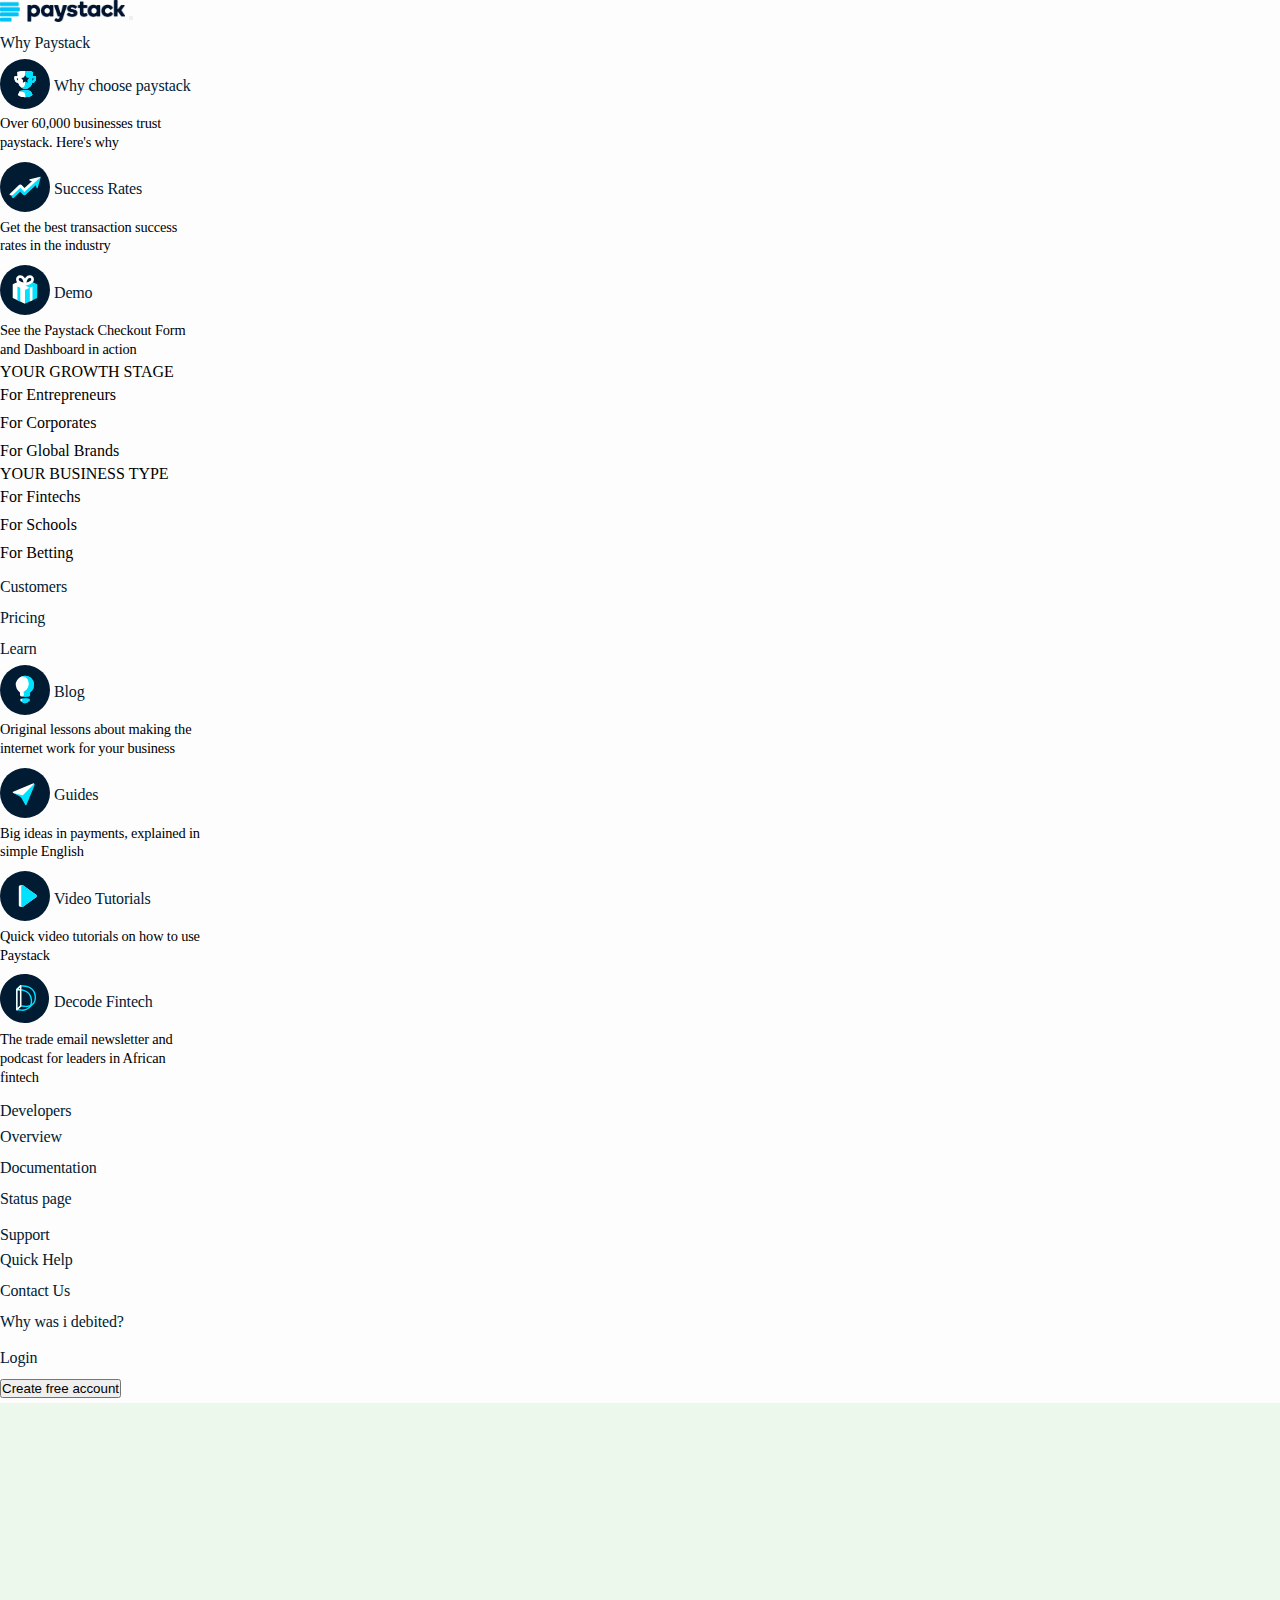
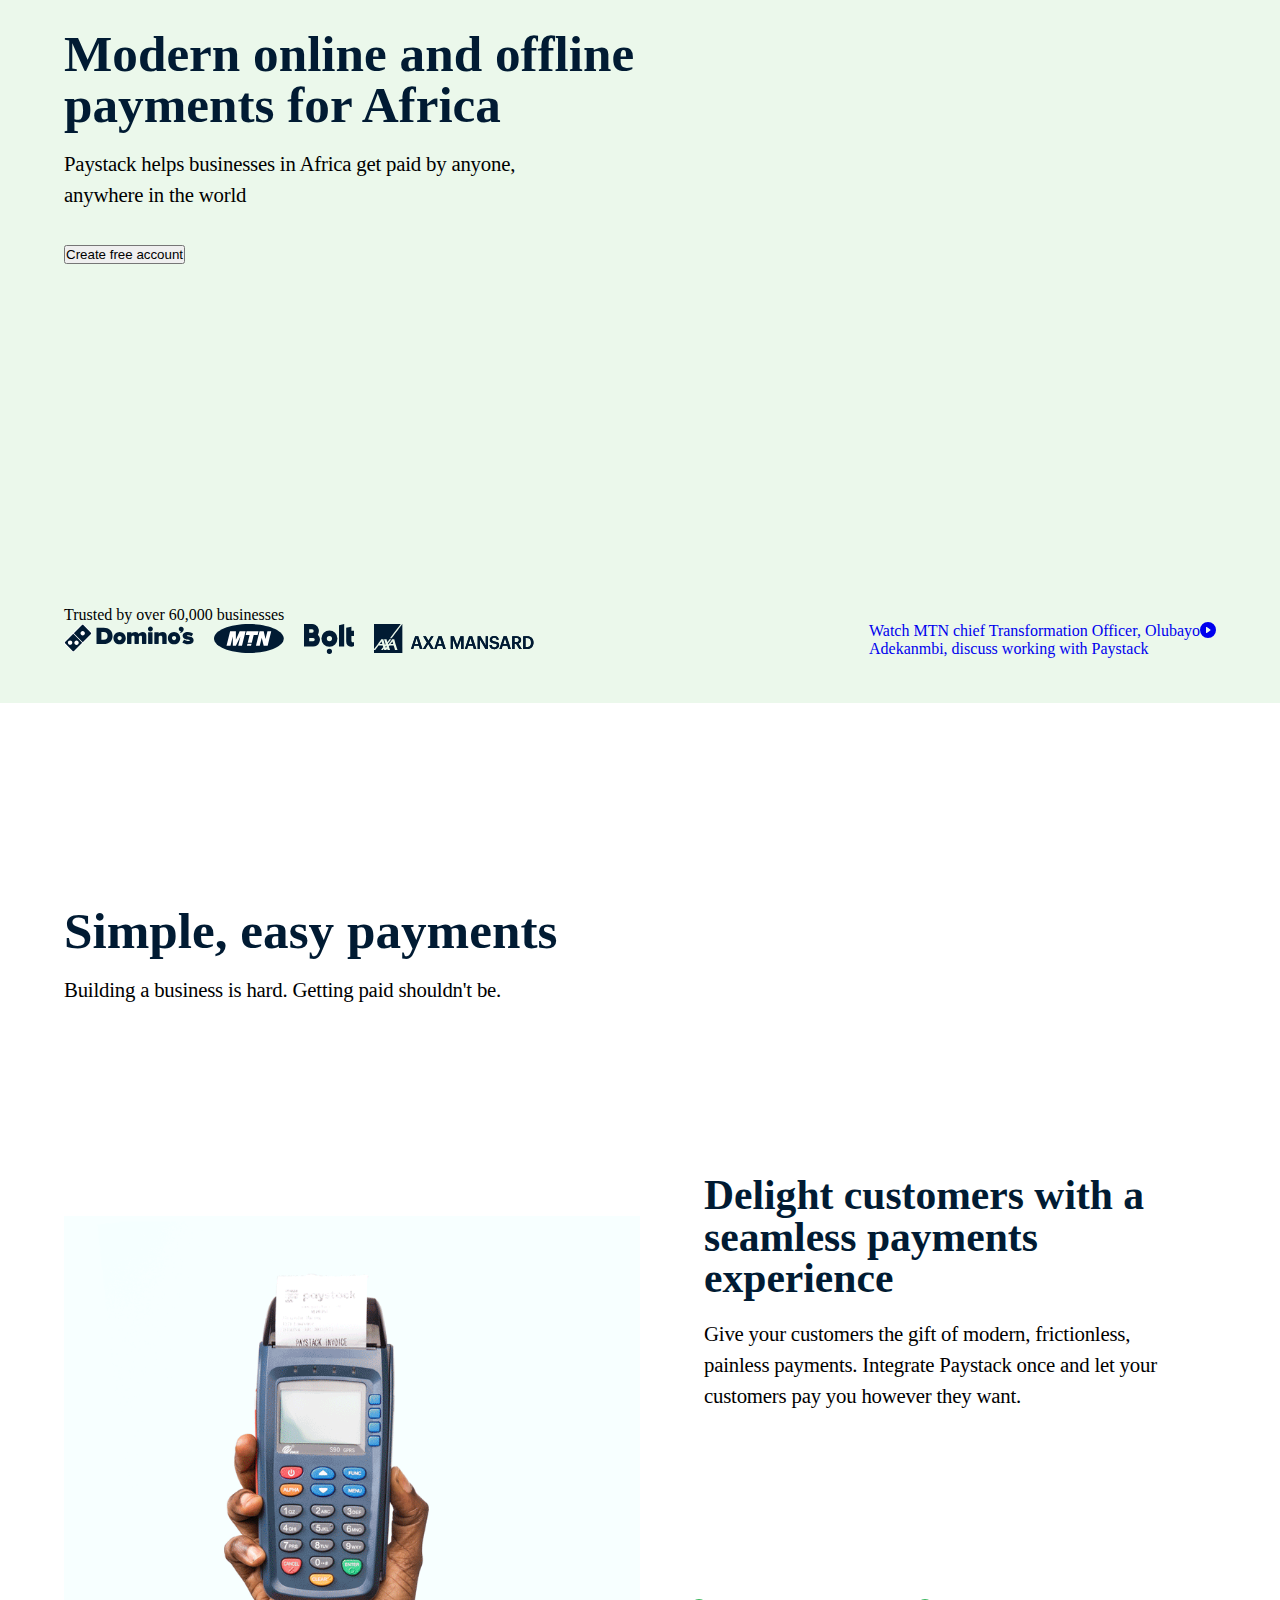
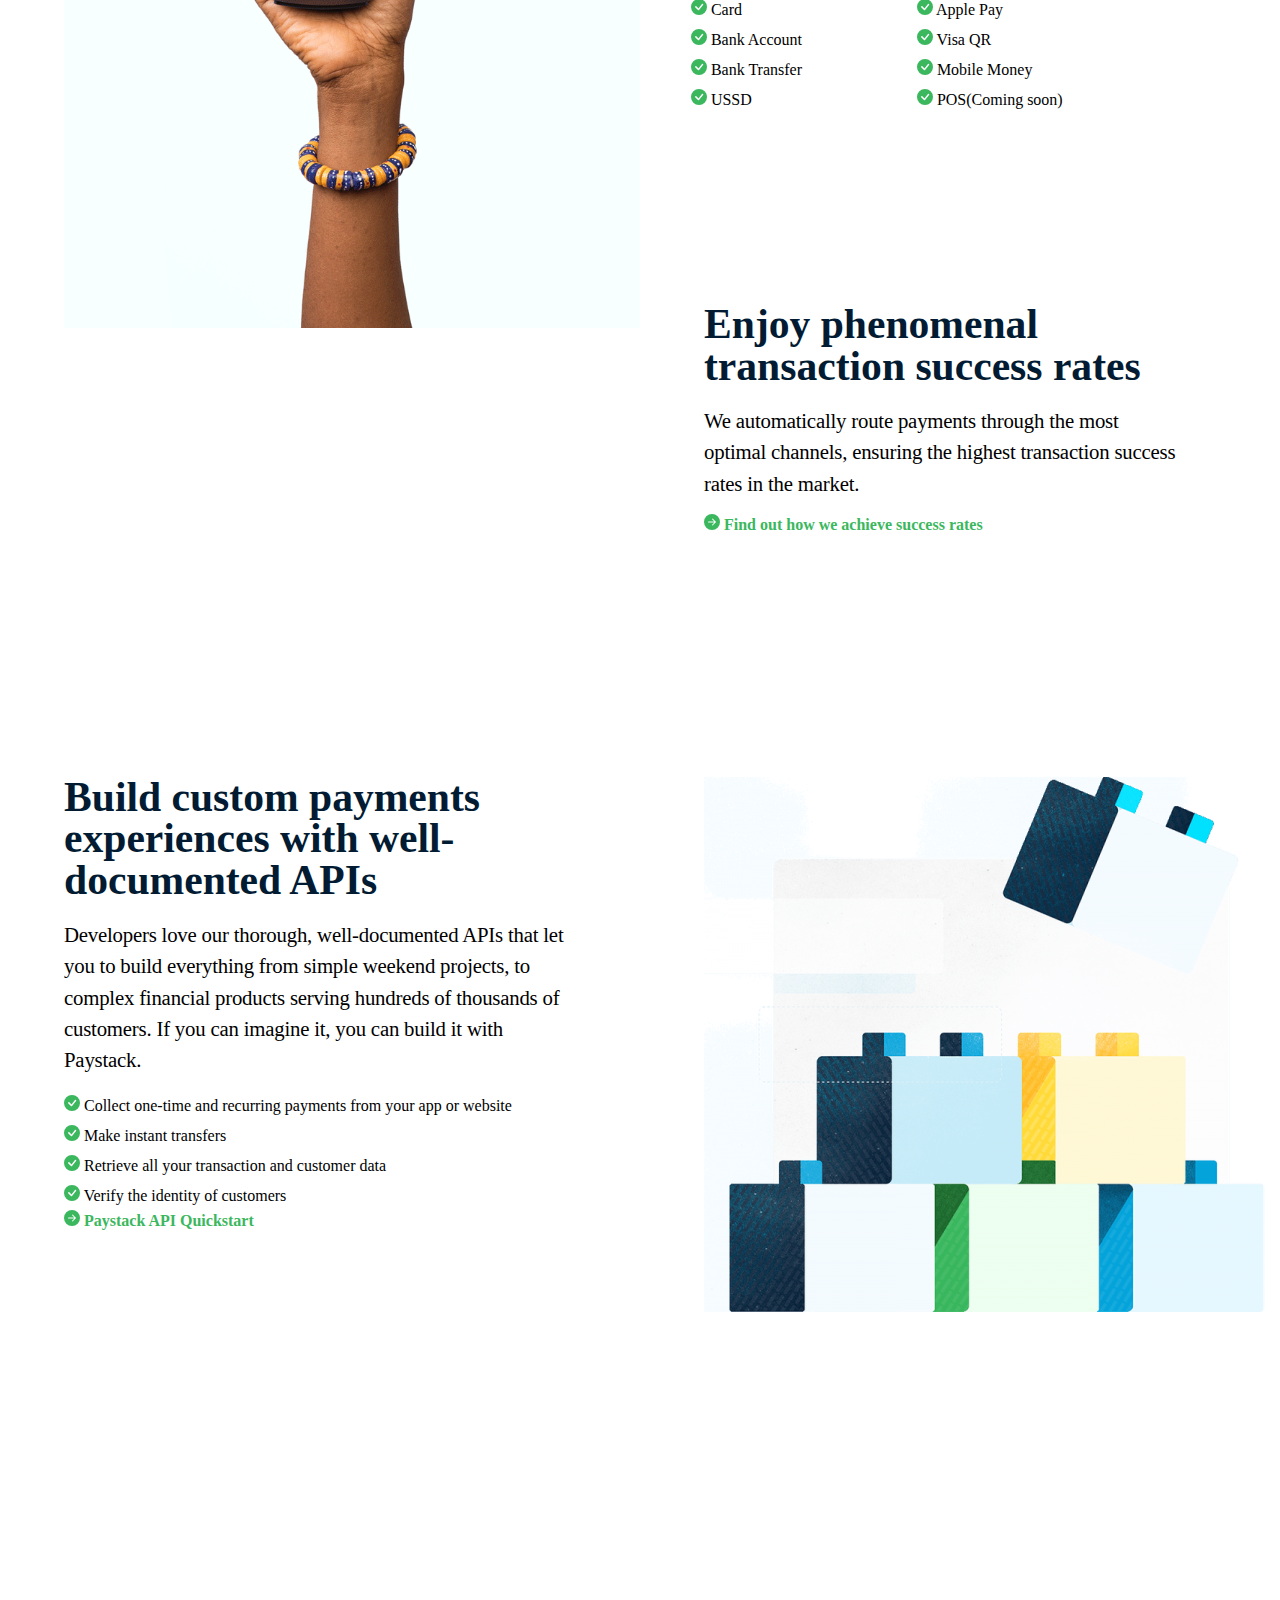
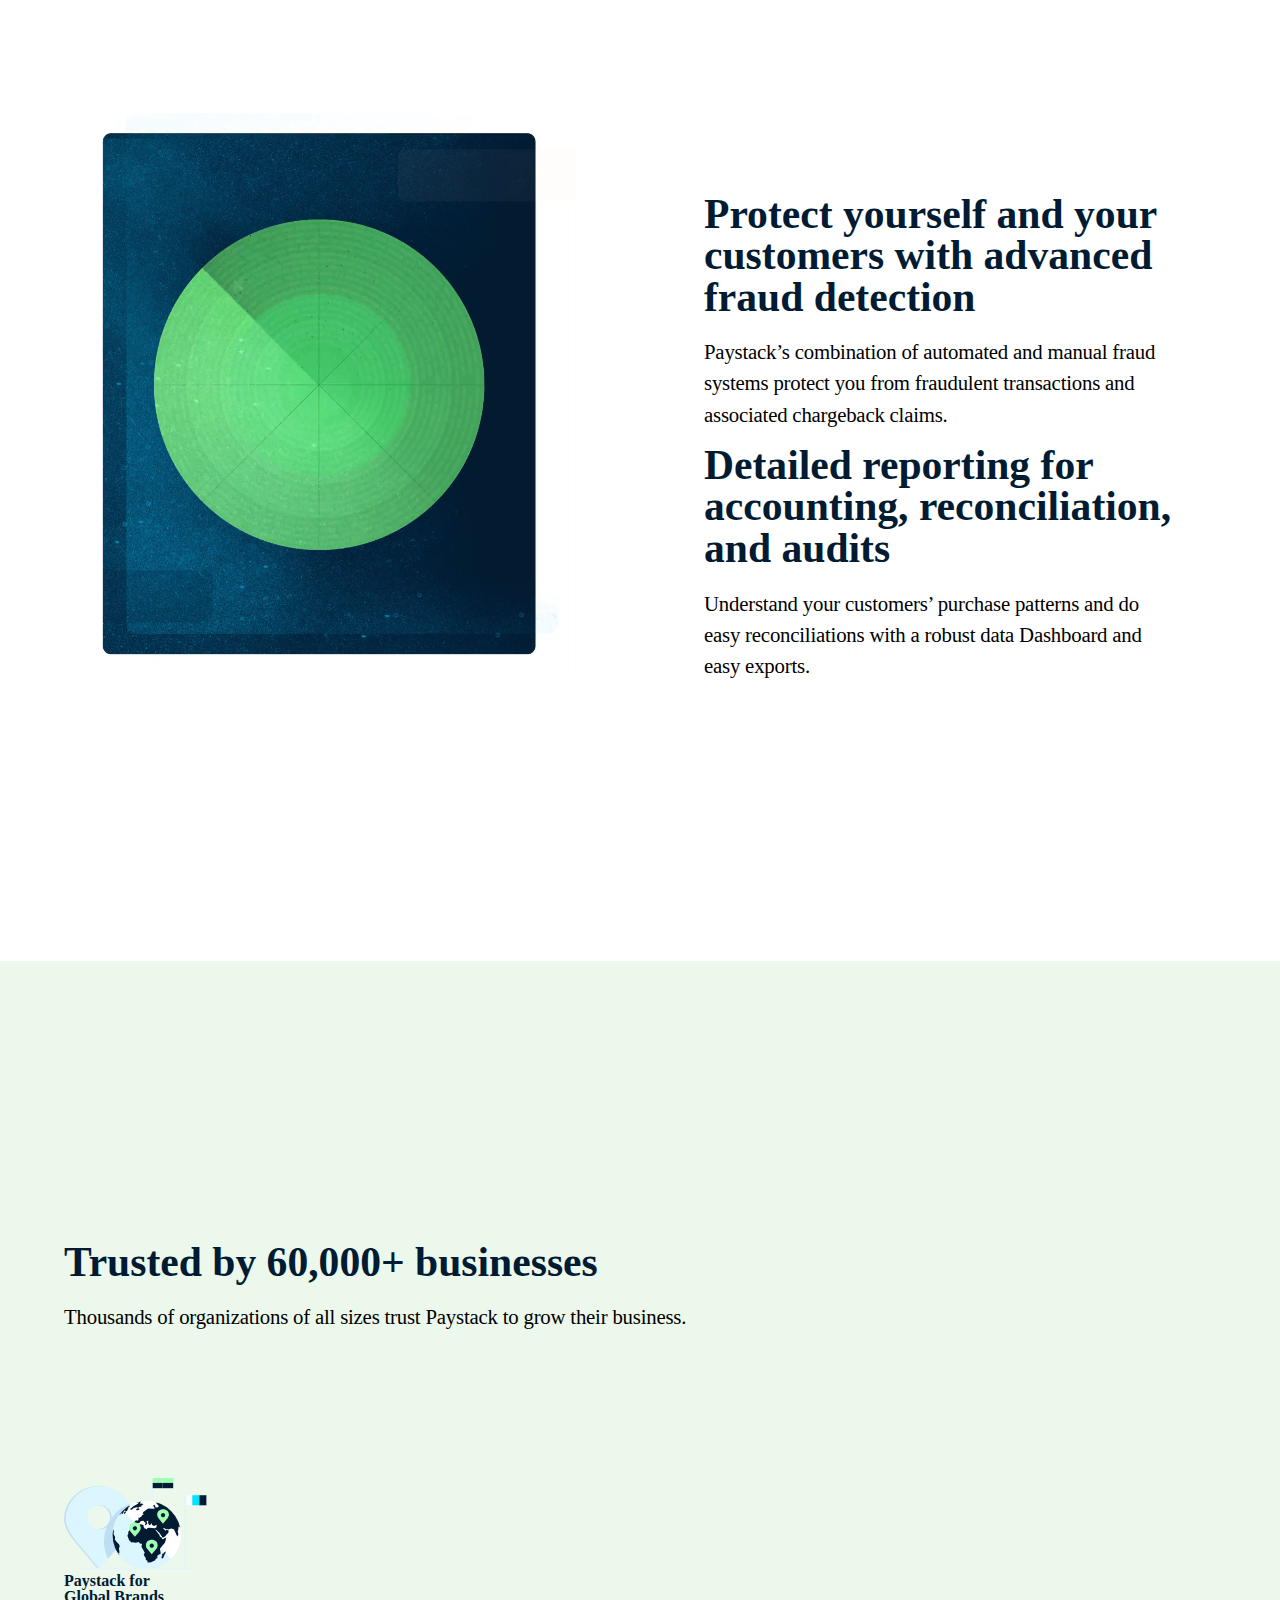
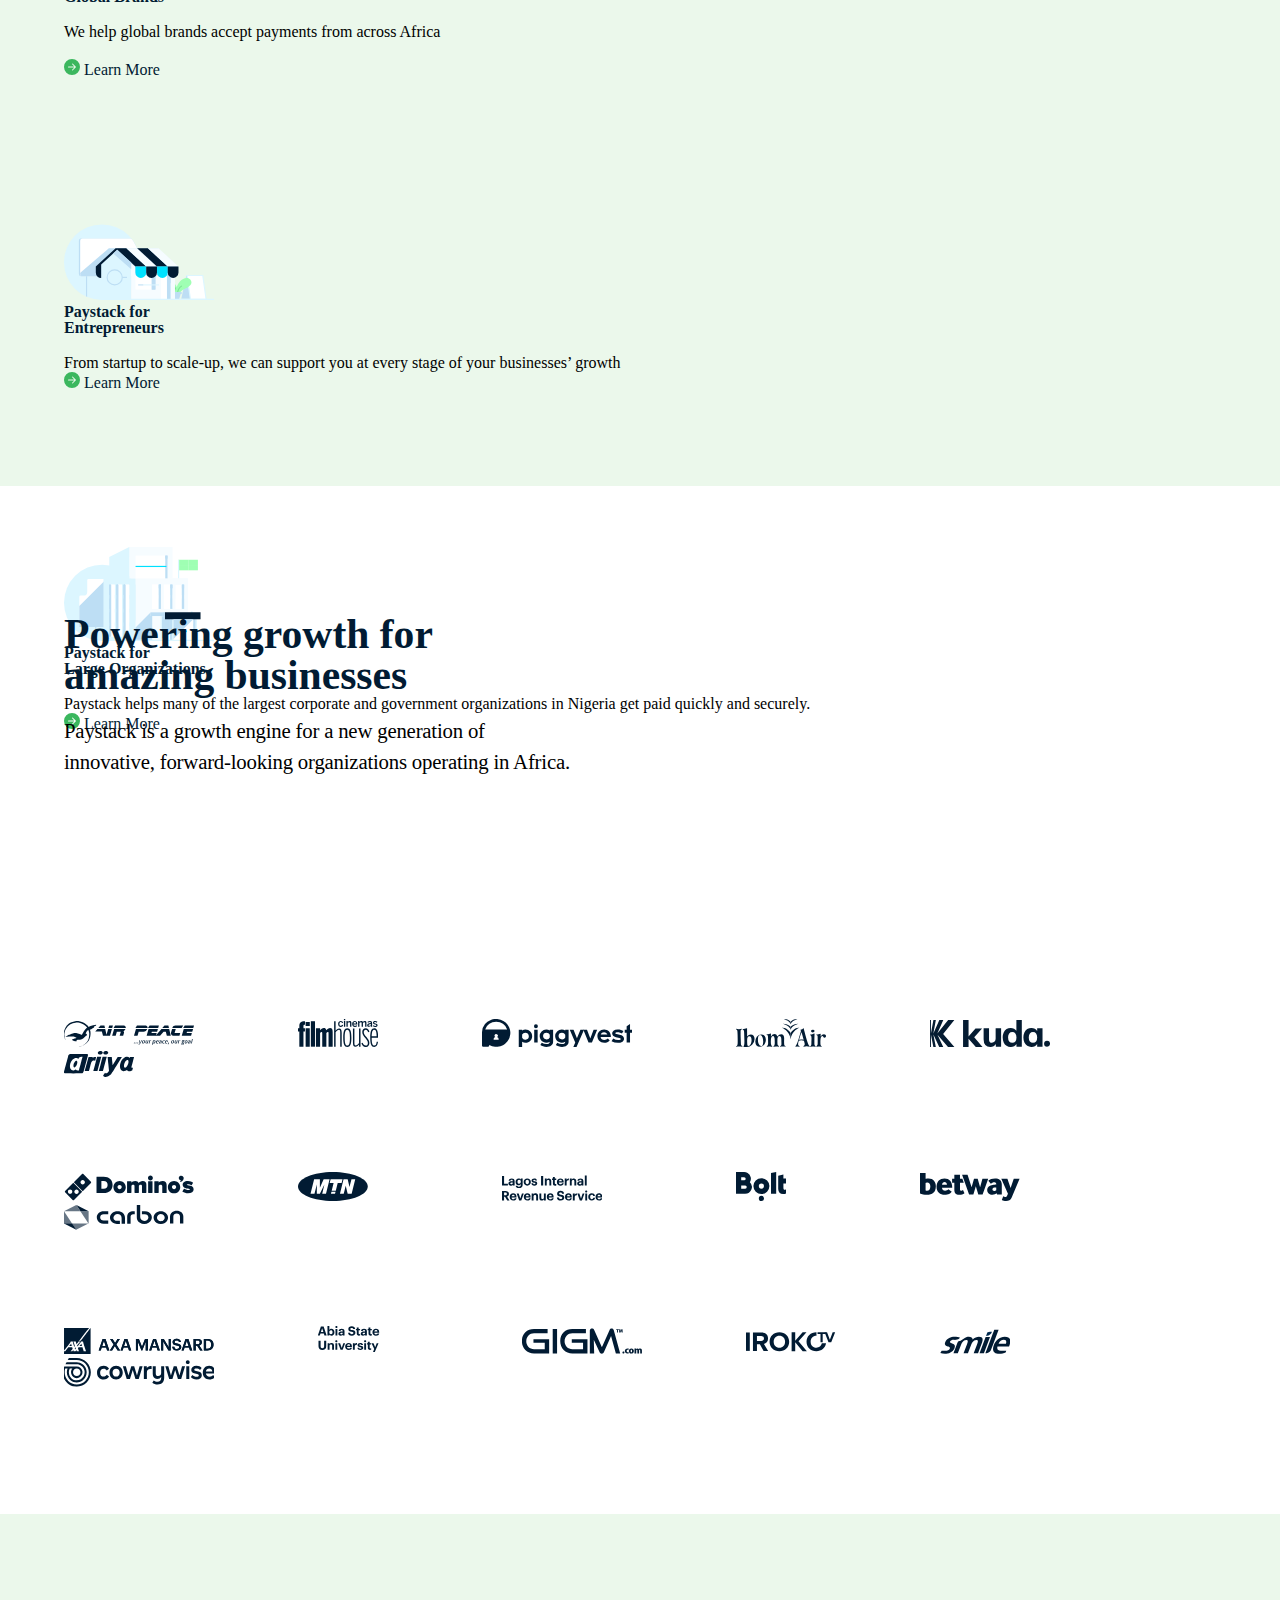
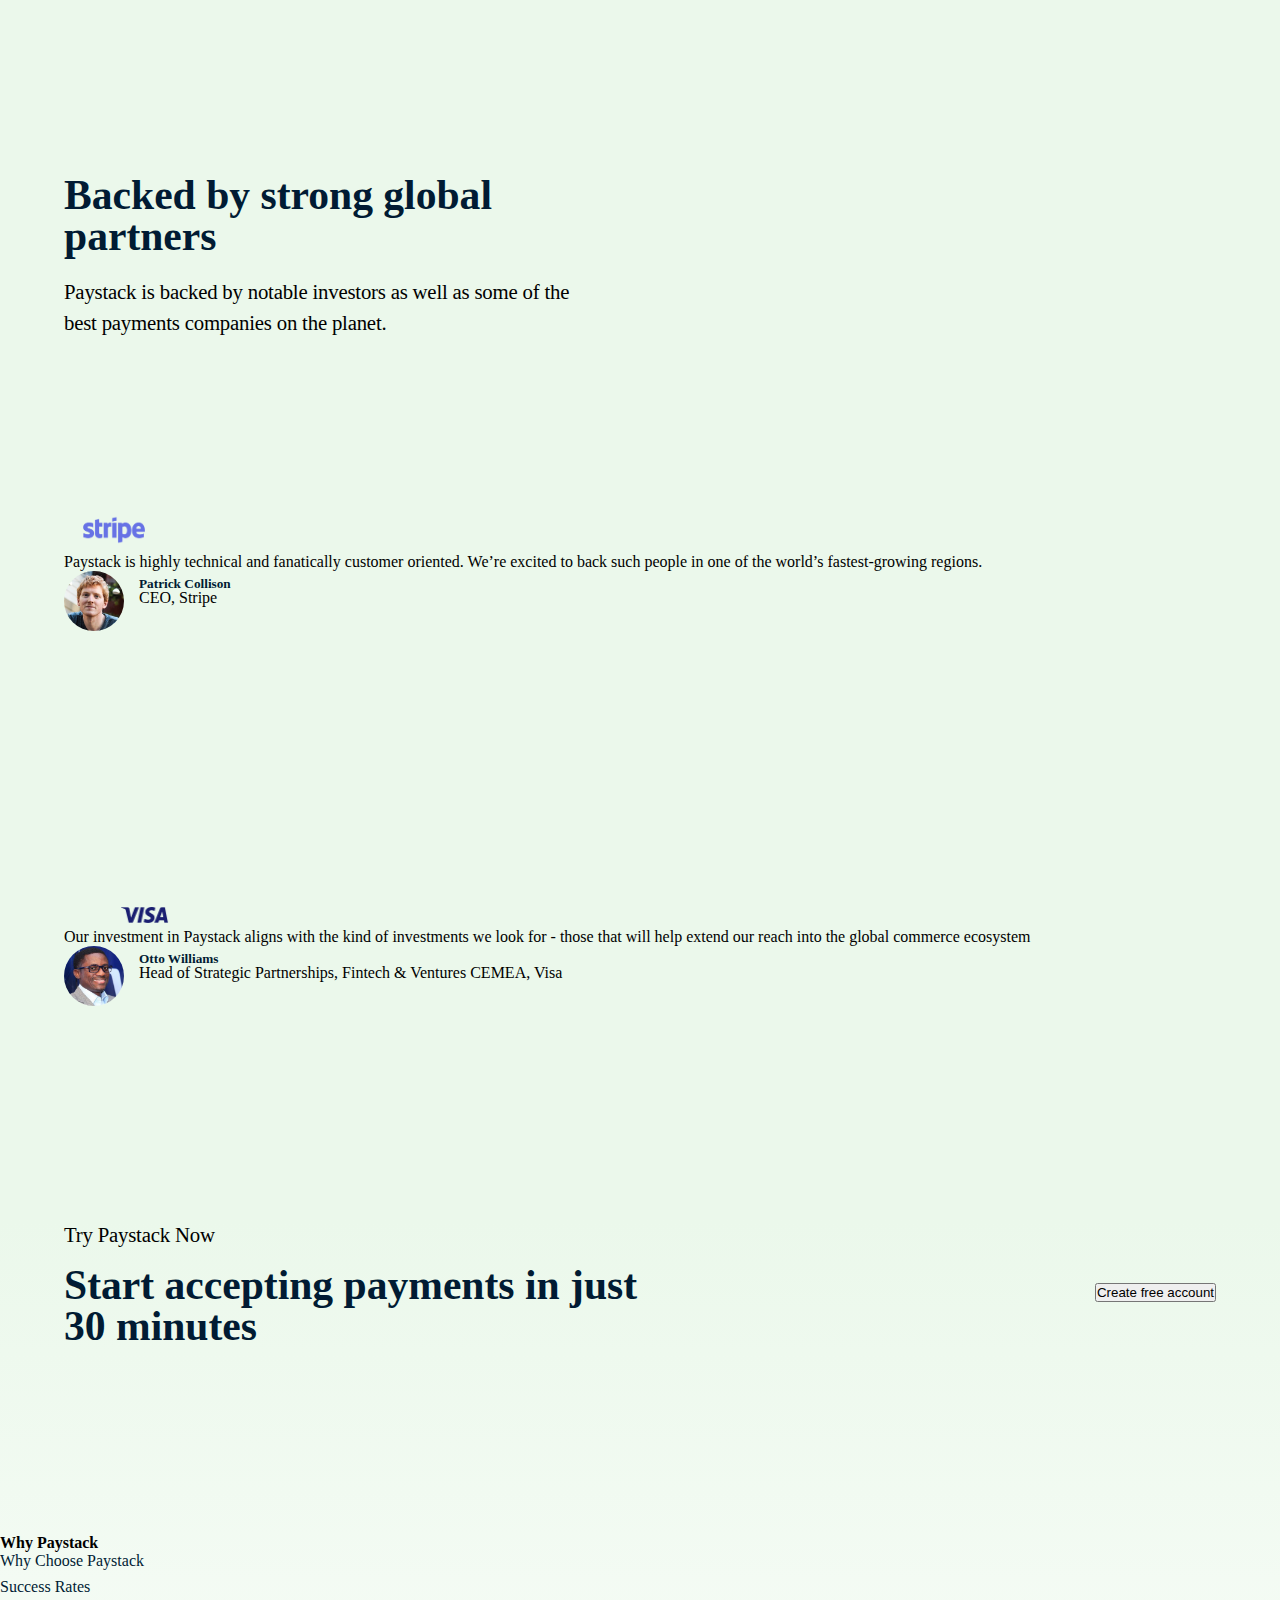
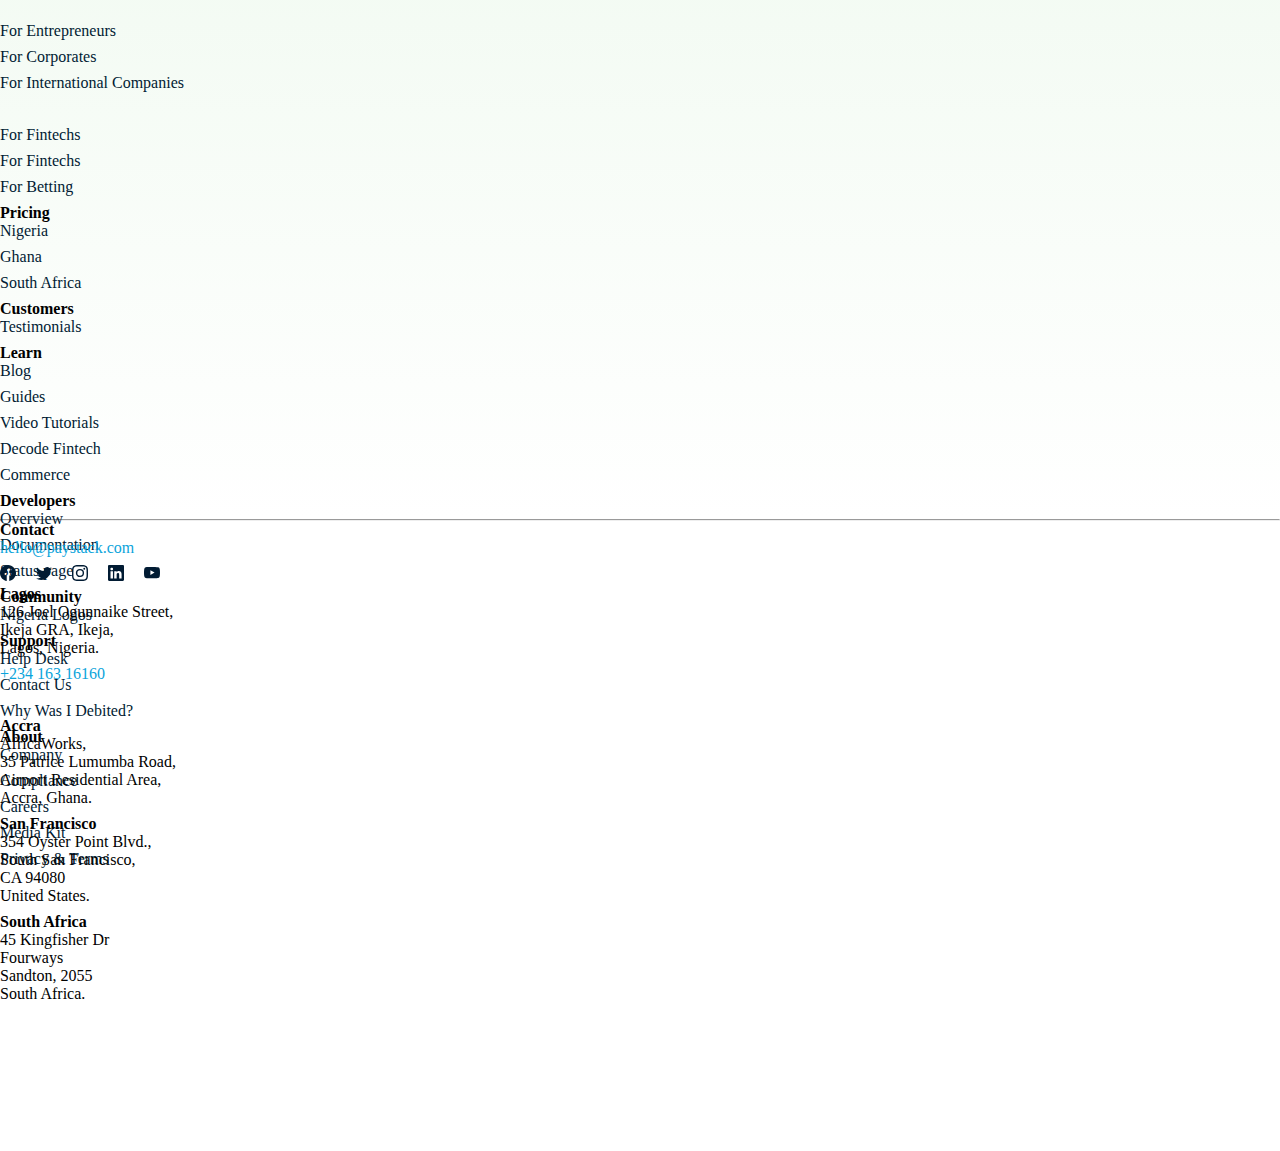
==== index.html @ bf90d988 "my project" ====
<!DOCTYPE html>
<html lang="en">
  <head>
    <meta charset="UTF-8" />
    <meta http-equiv="X-UA-Compatible" content="IE=edge" />
    <meta name="viewport" content="width=device-width, initial-scale=1.0" />
    <title>Paystack</title>
    <!-- CSS only -->
    <link
      href="https://cdn.jsdelivr.net/npm/bootstrap@5.1.3/dist/css/bootstrap.min.css"
      rel="stylesheet"
      integrity="sha384-1BmE4kWBq78iYhFldvKuhfTAU6auU8tT94WrHftjDbrCEXSU1oBoqyl2QvZ6jIW3"
      crossorigin="anonymous"
    />
    <link rel="stylesheet" href="assets/style.css" />
    <link rel="shortcut icon" type="image/x-icon" href="assets/images/favicon.png"/>
  </head>
  <body>
    <!-- navbar -->
    <nav class="navbar sticky-top navbar-expand-lg navbar-light bg-light">
      <div class="container nav-menu-item">
        <a class="navbar-brand" href="#"
          ><img src="assets/images/logo.png" alt="Paystack" height="22px"
        /></a>
        <button
          class="navbar-toggler"
          type="button"
          data-bs-toggle="collapse"
          data-bs-target="#navbarNav"
          aria-controls="navbarNav"
          aria-expanded="false"
          aria-label="Toggle navigation"
        >
          <span class="navbar-toggler-icon"></span>
        </button>
        <div class="collapse navbar-collapse" id="navbarNav">
          <ul class="navbar-nav">
            <li class="nav-item dropdown">
              <a
                class="nav-link dropdown-toggle"
                href="#"
                id="navbarDropdown"
                role="button"
                data-bs-toggle="dropdown"
                aria-expanded="false"
              >
                Why Paystack
              </a>
              <ul class="dropdown-menu ms-auto-5 py-3 px-3" aria-labelledby="navbarDropdown">
                <li class="d-flex ">
                  <a href="#"><img src="assets/images/why_choose_paystack_db.svg" alt="" width="50px"></a>
                  <a class="dropdown-item" href="#"> Why choose paystack  <p class="pt-1"> Over 60,000 businesses trust <br> paystack. Here's why</p> </a>
                </li>
                <li class="d-flex ">
                  <a href="#"><img src="assets/images/success_rates_db.svg" alt="" width="50px"></a>
                  <a class="dropdown-item" href="#"> Success Rates  <p class="pt-1"> Get the best transaction success <br> rates in the industry</p> </a>
                </li>
                <li class="d-flex ">
                  <a href="#"><img src="assets/images/demo_db.svg" alt="" width="50px"></a>
                  <a class="dropdown-item" href="#"> Demo  <p class="pt-1"> See the Paystack Checkout Form <br> and Dashboard in action</p> </a>
                </li>
              </ul>
              <div class="dropdown-menu  side-dropdown" aria-labelledby="navbarDropdown">
                <ul>
                  <div class="small-txt">YOUR GROWTH STAGE</div>
                  <li>For Entrepreneurs </li>
                  <li>For Corporates</li>
                  <li>For Global Brands</li>
                </ul>
                <ul>
                  <div class="small-txt">YOUR BUSINESS TYPE</div>
                  <li>For Fintechs</li>
                  <li>For Schools</li>
                  <li>For Betting</li>
                </ul>
              </div>
            </li>
            <li class="nav-item">
              <a class="nav-link" href="#">Customers</a>
            </li>
            <li class="nav-item">
              <a class="nav-link" href="#">Pricing</a>
            </li>
            <li class="nav-item dropdown">
              <a
                class="nav-link dropdown-toggle"
                href="#"
                id="navbarDropdown"
                role="button"
                data-bs-toggle="dropdown"
                aria-expanded="false"
              >
                Learn
              </a>
              <ul class="dropdown-menu ms-auto-5 py-3 px-3" aria-labelledby="navbarDropdown">
                <li class="d-flex ">
                  <a href="#"><img src="assets/images/blog_db.svg" alt="" width="50px"></a>
                  <a class="dropdown-item" href="#"> Blog  <p class="pt-1"> Original lessons about making the <br> internet work for your business</p> </a>
                </li>
                <li class="d-flex ">
                  <a href="#"><img src="assets/images/guides_db.svg" alt="" width="50px"></a>
                  <a class="dropdown-item" href="#"> Guides  <p class="pt-1"> Big ideas in payments, explained in <br> simple English</p> </a>
                </li>
                <li class="d-flex ">
                  <a href="#"><img src="assets/images/tutorials_db.svg" alt="" width="50px"></a>
                  <a class="dropdown-item" href="#"> Video Tutorials  <p class="pt-1"> Quick video tutorials on how to use <br> Paystack</p> </a>
                </li>
                <li class="d-flex ">
                  <a href="#"><img src="assets/images/decode_fintech_db.svg" alt="" width="50px"></a>
                  <a class="dropdown-item" href="#"> Decode Fintech  <p class="pt-1"> The trade email newsletter and <br> podcast for leaders in African <br> fintech</p> </a>
                </li>
              </ul>
              <div class="side-dropdown">

              </div>
            </li>
          </ul>
          <ul class="navbar-nav ms-auto">
            <li class="nav-item dropdown">
              <a
                class="nav-link dropdown-toggle"
                href="#"
                id="navbarDropdown"
                role="button"
                data-bs-toggle="dropdown"
                aria-expanded="false"
              >
                Developers
              </a>
              <ul class="dropdown-menu" aria-labelledby="navbarDropdown">
                <li>
                  <a class="dropdown-item" href="#">Overview</a>
                </li>
                <li><a class="dropdown-item" href="#">Documentation</a></li>
                <li>
                  <a class="dropdown-item" href="#">Status page</a>
                </li>
              </ul>
            </li>
            <li class="nav-item dropdown">
              <a
                class="nav-link dropdown-toggle"
                href="#"
                id="navbarDropdown"
                role="button"
                data-bs-toggle="dropdown"
                aria-expanded="false"
              >
                Support
              </a>
              <ul class="dropdown-menu" aria-labelledby="navbarDropdown">
                <li>
                  <a class="dropdown-item" href="#">Quick Help</a>
                </li>
                <li><a class="dropdown-item" href="#">Contact Us</a></li>
                <li>
                  <a class="dropdown-item" href="#">Why was i debited?</a>
                </li>
              </ul>
            </li>
            <li class="nav-item">
              <a class="nav-link" href="#">Login</a>
            </li>
            <li class="nav-item">
              <button class="btn btn-success" type="button">
                Create free account
              </button>
            </li>
          </ul>
        </div>
      </div>
    </nav>

    <!-- page 1 -->
    <section class="info1">
      <div class="top-info">
        <h1 class="heading">
          Modern online and offline <br />
          payments for Africa
        </h1>
        <p class="heading-text">
          Paystack helps businesses in Africa get paid by anyone,<br />
          anywhere in the world
        </p>
        <button class="btn btn-success butn" type="button">
          Create free account
        </button>
      </div>
      <div class="info-bottom">
        <div class="info-bottom-l">
            <p>Trusted by over 60,000 businesses</p>
            <div class="brand ">
              <div><img src="assets/images/Dominos-Plain.svg" alt="" width="130px"></div>
              <div><img src="assets/images/MTN-Plain.svg" alt="" width="70px"></div>
              <div><img src="assets/images/Bolt-Stack-Blue_200304_153027.svg" alt="" width="50px"></div>
              <div><img src="assets/images/Axa-mansard-_-Plain.svg" alt="" width="160px"></div>
            </div>
        </div>
        
        <div class="info-bottom-r">
          <a href="#" class="text-dark"
            >Watch MTN chief Transformation Officer, Olubayo <br />
            Adekanmbi, discuss working with Paystack
          </a>
          <a href="#" class="py-2 ms-2"
            ><svg
              xmlns="http://www.w3.org/2000/svg"
              width="16"
              height="16"
              fill="currentColor"
              class="bi bi-play-circle-fill"
              viewBox="0 0 16 16"
            >
              <path
                d="M16 8A8 8 0 1 1 0 8a8 8 0 0 1 16 0zM6.79 5.093A.5.5 0 0 0 6 5.5v5a.5.5 0 0 0 .79.407l3.5-2.5a.5.5 0 0 0 0-.814l-3.5-2.5z"
              />
            </svg>
          </a>
        </div>
      </div>
    </section>

    <!-- page 2 -->
    <section class="info2">
      <div class="info2-l">
        <h1 class="heading">Simple, easy payments</h1>
        <p class="heading-text">
          Building a business is hard. Getting paid shouldn't be.
        </p>
      </div>
      <div class="img1">
        <img
          src="assets/images/Collect-Payments-for-Multiple-Channels.gif"
          alt=""
          width="90%"
        />
      </div>

      <div info2-r>
        <div class="info2-r-1">
          <h3 class="heading">
            Delight customers with a seamless payments experience
          </h3>
          <p class="heading-text">
            Give your customers the gift of modern, frictionless, painless
            payments. Integrate Paystack once and let your customers pay you
            however they want.
          </p>
        </div>

        <div class="info2-r-2">
          <ul>
            <li>
              <svg
                xmlns="http://www.w3.org/2000/svg"
                width="16"
                height="16"
                fill="#3BB75E"
                class="bi bi-check-circle-fill"
                viewBox="0 0 16 16"
              >
                <path
                  d="M16 8A8 8 0 1 1 0 8a8 8 0 0 1 16 0zm-3.97-3.03a.75.75 0 0 0-1.08.022L7.477 9.417 5.384 7.323a.75.75 0 0 0-1.06 1.06L6.97 11.03a.75.75 0 0 0 1.079-.02l3.992-4.99a.75.75 0 0 0-.01-1.05z"
                />
              </svg>
              Card
            </li>
            <li>
              <svg
                xmlns="http://www.w3.org/2000/svg"
                width="16"
                height="16"
                fill="#3BB75E"
                class="bi bi-check-circle-fill"
                viewBox="0 0 16 16"
              >
                <path
                  d="M16 8A8 8 0 1 1 0 8a8 8 0 0 1 16 0zm-3.97-3.03a.75.75 0 0 0-1.08.022L7.477 9.417 5.384 7.323a.75.75 0 0 0-1.06 1.06L6.97 11.03a.75.75 0 0 0 1.079-.02l3.992-4.99a.75.75 0 0 0-.01-1.05z"
                />
              </svg>
              Bank Account
            </li>
            <li>
              <svg
                xmlns="http://www.w3.org/2000/svg"
                width="16"
                height="16"
                fill="#3BB75E"
                class="bi bi-check-circle-fill"
                viewBox="0 0 16 16"
              >
                <path
                  d="M16 8A8 8 0 1 1 0 8a8 8 0 0 1 16 0zm-3.97-3.03a.75.75 0 0 0-1.08.022L7.477 9.417 5.384 7.323a.75.75 0 0 0-1.06 1.06L6.97 11.03a.75.75 0 0 0 1.079-.02l3.992-4.99a.75.75 0 0 0-.01-1.05z"
                />
              </svg>
              Bank Transfer
            </li>
            <li>
              <svg
                xmlns="http://www.w3.org/2000/svg"
                width="16"
                height="16"
                fill="#3BB75E"
                class="bi bi-check-circle-fill"
                viewBox="0 0 16 16"
              >
                <path
                  d="M16 8A8 8 0 1 1 0 8a8 8 0 0 1 16 0zm-3.97-3.03a.75.75 0 0 0-1.08.022L7.477 9.417 5.384 7.323a.75.75 0 0 0-1.06 1.06L6.97 11.03a.75.75 0 0 0 1.079-.02l3.992-4.99a.75.75 0 0 0-.01-1.05z"
                />
              </svg>
              USSD
            </li>
          </ul>
          <ul>
            <li>
              <svg
                xmlns="http://www.w3.org/2000/svg"
                width="16"
                height="16"
                fill="#3BB75E"
                class="bi bi-check-circle-fill"
                viewBox="0 0 16 16"
              >
                <path
                  d="M16 8A8 8 0 1 1 0 8a8 8 0 0 1 16 0zm-3.97-3.03a.75.75 0 0 0-1.08.022L7.477 9.417 5.384 7.323a.75.75 0 0 0-1.06 1.06L6.97 11.03a.75.75 0 0 0 1.079-.02l3.992-4.99a.75.75 0 0 0-.01-1.05z"
                />
              </svg>
              Apple Pay
            </li>
            <li>
              <svg
                xmlns="http://www.w3.org/2000/svg"
                width="16"
                height="16"
                fill="#3BB75E"
                class="bi bi-check-circle-fill"
                viewBox="0 0 16 16"
              >
                <path
                  d="M16 8A8 8 0 1 1 0 8a8 8 0 0 1 16 0zm-3.97-3.03a.75.75 0 0 0-1.08.022L7.477 9.417 5.384 7.323a.75.75 0 0 0-1.06 1.06L6.97 11.03a.75.75 0 0 0 1.079-.02l3.992-4.99a.75.75 0 0 0-.01-1.05z"
                />
              </svg>
              Visa QR
            </li>
            <li>
              <svg
                xmlns="http://www.w3.org/2000/svg"
                width="16"
                height="16"
                fill="#3BB75E"
                class="bi bi-check-circle-fill"
                viewBox="0 0 16 16"
              >
                <path
                  d="M16 8A8 8 0 1 1 0 8a8 8 0 0 1 16 0zm-3.97-3.03a.75.75 0 0 0-1.08.022L7.477 9.417 5.384 7.323a.75.75 0 0 0-1.06 1.06L6.97 11.03a.75.75 0 0 0 1.079-.02l3.992-4.99a.75.75 0 0 0-.01-1.05z"
                />
              </svg>
              Mobile Money
            </li>
            <li>
              <svg
                xmlns="http://www.w3.org/2000/svg"
                width="16"
                height="16"
                fill="#3BB75E"
                class="bi bi-check-circle-fill"
                viewBox="0 0 16 16"
              >
                <path
                  d="M16 8A8 8 0 1 1 0 8a8 8 0 0 1 16 0zm-3.97-3.03a.75.75 0 0 0-1.08.022L7.477 9.417 5.384 7.323a.75.75 0 0 0-1.06 1.06L6.97 11.03a.75.75 0 0 0 1.079-.02l3.992-4.99a.75.75 0 0 0-.01-1.05z"
                />
              </svg>
              POS(Coming soon)
            </li>
          </ul>
        </div>

        <div class="info2-r-3">
          <h3 class="heading">Enjoy phenomenal transaction success rates</h3>
          <p class="heading-text">
            We automatically route payments through the most optimal channels,
            ensuring the highest transaction success rates in the market.
          </p>
          <a href="#">
            <svg
              xmlns="http://www.w3.org/2000/svg"
              width="16"
              height="16"
              fill="#3BB75E"
              class="bi bi-arrow-right-circle-fill"
              viewBox="0 0 16 16"
            >
              <path
                d="M8 0a8 8 0 1 1 0 16A8 8 0 0 1 8 0zM4.5 7.5a.5.5 0 0 0 0 1h5.793l-2.147 2.146a.5.5 0 0 0 .708.708l3-3a.5.5 0 0 0 0-.708l-3-3a.5.5 0 1 0-.708.708L10.293 7.5H4.5z"
              />
            </svg>
            Find out how we achieve success rates</a
          >
        </div>
      </div>
    </section>

    <!-- page 3 -->
    <section class="info-3">
      <div class="info-3-l">
        <div class="info3-l-1">
          <h3 class="heading">
            Build custom payments experiences with well-documented APIs
          </h3>
          <p class="heading-text">
            Developers love our thorough, well-documented APIs that let you to
            build everything from simple weekend projects, to complex financial
            products serving hundreds of thousands of customers. If you can
            imagine it, you can build it with Paystack.
          </p>
        </div>
        <div class="info3-l-2">
          <ul class="py-3">
            <li>
              <svg
                xmlns="http://www.w3.org/2000/svg"
                width="16"
                height="16"
                fill="#3BB75E"
                class="bi bi-check-circle-fill"
                viewBox="0 0 16 16"
              >
                <path
                  d="M16 8A8 8 0 1 1 0 8a8 8 0 0 1 16 0zm-3.97-3.03a.75.75 0 0 0-1.08.022L7.477 9.417 5.384 7.323a.75.75 0 0 0-1.06 1.06L6.97 11.03a.75.75 0 0 0 1.079-.02l3.992-4.99a.75.75 0 0 0-.01-1.05z"
                />
              </svg>
              Collect one-time and recurring payments from your app or website
            </li>
            <li>
              <svg
                xmlns="http://www.w3.org/2000/svg"
                width="16"
                height="16"
                fill="#3BB75E"
                class="bi bi-check-circle-fill"
                viewBox="0 0 16 16"
              >
                <path
                  d="M16 8A8 8 0 1 1 0 8a8 8 0 0 1 16 0zm-3.97-3.03a.75.75 0 0 0-1.08.022L7.477 9.417 5.384 7.323a.75.75 0 0 0-1.06 1.06L6.97 11.03a.75.75 0 0 0 1.079-.02l3.992-4.99a.75.75 0 0 0-.01-1.05z"
                />
              </svg>
              Make instant transfers
            </li>
            <li>
              <svg
                xmlns="http://www.w3.org/2000/svg"
                width="16"
                height="16"
                fill="#3BB75E"
                class="bi bi-check-circle-fill"
                viewBox="0 0 16 16"
              >
                <path
                  d="M16 8A8 8 0 1 1 0 8a8 8 0 0 1 16 0zm-3.97-3.03a.75.75 0 0 0-1.08.022L7.477 9.417 5.384 7.323a.75.75 0 0 0-1.06 1.06L6.97 11.03a.75.75 0 0 0 1.079-.02l3.992-4.99a.75.75 0 0 0-.01-1.05z"
                />
              </svg>
              Retrieve all your transaction and customer data
            </li>
            <li>
              <svg
                xmlns="http://www.w3.org/2000/svg"
                width="16"
                height="16"
                fill="#3BB75E"
                class="bi bi-check-circle-fill"
                viewBox="0 0 16 16"
              >
                <path
                  d="M16 8A8 8 0 1 1 0 8a8 8 0 0 1 16 0zm-3.97-3.03a.75.75 0 0 0-1.08.022L7.477 9.417 5.384 7.323a.75.75 0 0 0-1.06 1.06L6.97 11.03a.75.75 0 0 0 1.079-.02l3.992-4.99a.75.75 0 0 0-.01-1.05z"
                />
              </svg>
              Verify the identity of customers
            </li>
          </ul>
          <a href="#">
            <svg
              xmlns="http://www.w3.org/2000/svg"
              width="16"
              height="16"
              fill="#3BB75E"
              class="bi bi-arrow-right-circle-fill"
              viewBox="0 0 16 16"
            >
              <path
                d="M8 0a8 8 0 1 1 0 16A8 8 0 0 1 8 0zM4.5 7.5a.5.5 0 0 0 0 1h5.793l-2.147 2.146a.5.5 0 0 0 .708.708l3-3a.5.5 0 0 0 0-.708l-3-3a.5.5 0 1 0-.708.708L10.293 7.5H4.5z"
              />
            </svg>
            Paystack API Quickstart</a
          >
        </div>
      </div>
      <div class="info-3-r">
        <img src="assets/images/Robust-Suite-of-APIs-Opt.png" alt="" />
      </div>
    </section>

    <!-- page 4 -->
    <section class="info4">
      <div class="info4-l">
        <video
          src="assets/images/Advanced-Fraud-Protection.mp4"
          width="100%"
        ></video>
      </div>

      <div class="info4-r">
        <h3 class="heading">
          Protect yourself and your customers with advanced fraud detection
        </h3>
        <p class="heading-text">
          Paystack’s combination of automated and manual fraud systems protect
          you from fraudulent transactions and associated chargeback claims.
        </p>

        <h3 class="heading heading-2">
          Detailed reporting for accounting, reconciliation, and audits
        </h3>
        <p class="heading-text">
          Understand your customers’ purchase patterns and do easy
          reconciliations with a robust data Dashboard and easy exports.
        </p>
      </div>
    </section>

    <!-- page 5 -->
    <section class="info5">
      <div class="top-info">
        <h2 class="heading">Trusted by 60,000+ businesses</h2>
        <p class="heading-text">
          Thousands of organizations of all sizes trust Paystack to grow their
          business.
        </p>
      </div>
      <div class="row b-info ">
        <div class="col-md-6 col-lg-4 ">
          <div class="card mb-3 px-3 b-info-h">
            <img src="assets/images/globalbrands.svg" class=" mt-4 mb-2 px-3" alt="..." width="150px"/>
            <div class="card-body a-clolor">
              <h4 class="card-title heading">Paystack for <br> Global Brands</h4>
              <p class="card-text">
                We help global brands accept payments from across Africa
              </p>
              <br>
              <a href="#">
                <svg
                  xmlns="http://www.w3.org/2000/svg"
                  width="16"
                  height="16"
                  fill="#3BB75E"
                  class="bi bi-arrow-right-circle-fill"
                  viewBox="0 0 16 16"
                >
                  <path
                    d="M8 0a8 8 0 1 1 0 16A8 8 0 0 1 8 0zM4.5 7.5a.5.5 0 0 0 0 1h5.793l-2.147 2.146a.5.5 0 0 0 .708.708l3-3a.5.5 0 0 0 0-.708l-3-3a.5.5 0 1 0-.708.708L10.293 7.5H4.5z"
                  />
                </svg>
                Learn More</a
              >
            </div>
          </div>
        </div>
        <div class="col-md-6 col-lg-4 ">
          <div class="card mb-3 px-3 b-info-h">
            <img src="assets/images/forentrepreneurs.svg" class="mt-4 mb-2 px-3" alt="..." width="150px"/>
            <div class="card-body a-clolor">
              <h4 class="card-title heading">Paystack for <br> Entrepreneurs</h4>
              <p class="card-text">
                From startup to scale-up, we can support you at every stage of
                your businesses’ growth
              </p>
              <a href="#">
                <svg
                  xmlns="http://www.w3.org/2000/svg"
                  width="16"
                  height="16"
                  fill="#3BB75E"
                  class="bi bi-arrow-right-circle-fill"
                  viewBox="0 0 16 16"
                >
                  <path
                    d="M8 0a8 8 0 1 1 0 16A8 8 0 0 1 8 0zM4.5 7.5a.5.5 0 0 0 0 1h5.793l-2.147 2.146a.5.5 0 0 0 .708.708l3-3a.5.5 0 0 0 0-.708l-3-3a.5.5 0 1 0-.708.708L10.293 7.5H4.5z"
                  />
                </svg>
                Learn More</a
              >
            </div>
          </div>
        </div>
        <div class="col-md-6 col-lg-4 ">
          <div class="card  mb-3 px-3 b-info-h">
            <img src="assets/images/fororganisation.svg" class="mt-4 mb-2 px-3" alt="..." width="150px"/>
            <div class="card-body a-clolor">
              <h4 class="card-title heading">
                Paystack for <br> Large Organizations
              </h4>
              <p class="card-text">
                Paystack helps many of the largest corporate and government
                organizations in Nigeria get paid quickly and securely.
              </p>
              <a href="#">
                <svg
                  xmlns="http://www.w3.org/2000/svg"
                  width="16"
                  height="16"
                  fill="#3BB75E"
                  class="bi bi-arrow-right-circle-fill"
                  viewBox="0 0 16 16"
                >
                  <path
                    d="M8 0a8 8 0 1 1 0 16A8 8 0 0 1 8 0zM4.5 7.5a.5.5 0 0 0 0 1h5.793l-2.147 2.146a.5.5 0 0 0 .708.708l3-3a.5.5 0 0 0 0-.708l-3-3a.5.5 0 1 0-.708.708L10.293 7.5H4.5z"
                  />
                </svg>
                Learn More</a
              >
            </div>
          </div>
        </div>
      </div>
    </section>

    <!-- page 6 -->

    <section class="info6">
      <div class="info6-t">
        <h2 class="heading">Powering growth for <br> amazing businesses</h2>
        <p class="heading-text">
          Paystack is a growth engine for a new generation of innovative,
          forward-looking organizations operating in Africa.
        </p>
      </div>
      <div class="info6-b ">
        <img src="assets/images/Air-Peace-Stack-Blue_200305_154114.svg" alt="" width="230px" class="pr-2 sp">
        <img src="assets/images/FilmHouse-Stack-Blue_200304_153641.svg" alt="" width="180px" class="pr-2 sp" >
        <img src="assets/images/Piggyvest-Stack-Blue_200304_153734.svg" alt="" width="250" class="pr-2 sp">
        <img src="assets/images/Ibom-Air-Stack-Blue_200304_154259.svg" alt="" width="190px" class="pr-2 sp">
        <img src="assets/images/kuda-Stack-Blue_200304_154345.svg" alt="" width="220px" class="pr-2 sp">
        <img src="assets/images/Ariiya-Stack-Blue_200304_155307.svg" alt="" width="70px" class=" sp">
      </div>
      <div class="info6-b-2 ">
        <img src="assets/images/Dominos-Plain.svg" alt="" width="230px" class="pr-2">
        <img src="assets/images/MTN-Plain.svg" alt="" width="200px" class="pr-3">
        <img src="assets/images/Lagos-Internal-Revenue-Service.svg" alt="" width="230" class="pr-3">
        <img src="assets/images/Bolt-Stack-Blue_200304_153027.svg" alt="" width="180px" class="pr-3">
        <img src="assets/images/Betway-Plain.svg" alt="" width="200px" class="pr-2">
        <img src="assets/images/carbon-dark.svg" alt="" width="120px" class="">
      </div>
      <div class="info6-b-3 ">
        <img src="assets/images/Axa-mansard-_-Plain.svg" alt="" width="250px" class="pr-2">
        <img src="assets/images/Abia-State-University.svg" alt="" width="200px" class="pr-2">
        <img src="assets/images/GIGM-Plain_180827_172142.svg" alt="" width="220" class="pr-2">
        <img src="assets/images/IrokoTV-Plain.svg" alt="" width="190px" class="pr-2">
        <img src="assets/images/Smile-Plain_180827_172218.svg" alt="" width="170px" class="pr-2">
        <img src="assets/images/Cowrywise-dark.svg" alt="" width="150px" class="">
      </div>
    </section>

    <!-- page 7 -->

    <section class="info7">
      <div class="info7-t">
        <h2 class="heading">Backed by strong global partners</h2>
        <p class="heading-text">
          Paystack is backed by notable investors as well as some of the best
          payments companies on the planet.
        </p>
      </div>
      <div class="row info7-b">
        <div class="col-md-6 col-lg-4">
          <div class="card mb-3 info7-b-h px-3 mb-3">
            <img
              src="assets/images/stripe.png"
              class="card-img-top info7-img1 mt-4 mb-2 px-3"
              alt="..." 
            />
            <div class="card-body a-clolor">
              <p class="card-text">
                Paystack is highly technical and fanatically customer oriented.
                We’re excited to back such people in one of the world’s
                fastest-growing regions.
              </p>

              <div class="author mt-5">
                <img src="assets/images/ceos.jpg" alt="" />
                <div class="author-profile">
                  <h5 class="heading">Patrick Collison</h5>
                  <p>CEO, Stripe</p>
                </div>
              </div>
            </div>
          </div>
        </div>
        <div class="col-md-6 col-lg-4">
          <div class="card mb-3 info7-b-h px-3 mb-3">
            <img
              src="assets/images/visa.png"
              class="card-img-top info7-img2 mt-4 mb-2 px-3"
              alt="..." 
            />
            <div class="card-body a-clolor">
              <p class="card-text">
                Our investment in Paystack aligns with the kind of investments
                we look for - those that will help extend our reach into the
                global commerce ecosystem
              </p>
              <div class="author mt-4 pt-2">
                <img src="assets/images/ceov.jpeg" alt="" />
                <div class="author-profile">
                  <h5 class="heading">Otto Williams</h5>
                  <p>
                    Head of Strategic Partnerships, Fintech & Ventures CEMEA,
                    Visa
                  </p>
                </div>
              </div>
            </div>
          </div>
        </div>
        <div class="col-md-6 col-lg-4">
          <div class="card mb-3 info7-b-h px-3 mb-3">
            <img
              src="assets/images/img3.png"
              class="card-img-top info7-img3 mt-4 mb-2 px-3"
              alt="..." width="50px"
            />
            <div class="card-body a-clolor">
              <p class="card-text">
                As YC's first Nigerian startup Paystack leads the charge of
                great companies coming out of Africa, powering modern payments
                for an entire continent.
              </p>
              <div class="author mt-4 pt-2">
                <img src="assets/images/ceoy.jpeg" alt="" />
                <div class="author-profile">
                  <h5 class="heading">Michael Seibel</h5>
                  <p>
                    CEO, Partner, Y Combinator
                  </p>
                </div>
            </div>
          </div>
        </div>
      </div>
    </section>

    <!-- footer 1-->
    <footer class="footer1">
      <div class="top-heading">
        <div class="top-heading-l">
          <p class="heading-text">Try Paystack Now</p>
          <h2 class="heading">Start accepting payments in just 30 minutes
          </h2>
        </div>
        <div class="top-heading-r">
          <button class="btn btn-success btn-lg" type="button">
            Create free account
          </button>
        </div>
      </div>
      <div class="bottom-footer1">
        <div class="container text-md-left">
            <div class="row text-md-left ">
              <div class="col-md-3 col-lg-3 col-xl-3 ms-auto mt-3 mb-3 p-style ">
                <h4 > Why Paystack</h4>
                <p><a href="#">Why Choose Paystack</a></p>
                <p><a href="#">Success Rates</a></p>
                <br>
                <p><a href="#">For Entrepreneurs</a></p>
                <p><a href="#">For Corporates</a></p>
                <p><a href="#">For International Companies</a></p>
                <p><br></p>
                <p><a href="#">For Fintechs</a></p>
                <p><a href="#">For Fintechs</a></p>
                <p><a href="#">For Betting</a></p>
              </div>

              <div class="col-md-3 col-lg-3col-xl-3 ms-auto mt-3 mb-3 p-style">
                <h4 > Pricing</h4>
                <p><a href="#">Nigeria</a></p>
                <p><a href="#">Ghana</a></p>
                <p><a href="#">South Africa</a></p>
                <p></p>
                
                <h4 >Customers
                </h4>
                <p><a href="#">Testimonials</a></p>
                <p></p>
                <h4 >Learn
                </h4>
                <p><a href="#">Blog</a></p>
                <p><a href="#">Guides</a></p>
                <p><a href="#">Video Tutorials</a></p>
                <p><a href="#">Decode Fintech</a></p>
                <p><a href="#">Commerce</a></p>
              </div>

              <div class="col-md-3 col-lg-3 col-xl-3 ms-auto mt-3 mb-3 p-style">
                <h4> Developers</h4>
                <p><a href="#">Overview</a></p>
                <p><a href="#">Documentation</a></p>
                <p><a href="#">Status page</a></p>
                <p></p>
                <h4>Community</h4>
                <p><a href="#">Nigeria Logos</a></p>
                <p></p>
                <h4>Support</h4>
                <p><a href="#">Help Desk</a></p>
                <p><a href="#">Contact Us</a></p>
                <p><a href="#">Why Was I Debited?</a></p>
              </div>

              <div class="col-md-3 col-lg-3 col-xl-3 ms-auto mt-3 mb-3 p-style">
                <h4 > About</h4>
                <p><a href="#">Company</a></p>
                <p><a href="#">Compliance</a></p>
                <p><a href="#">Careers</a></p>
                <p><a href="#">Media Kit</a></p>
                <p><a href="#">Privacy & Terms</a></p>
              </div>
            </div>
        </div>
      </div>
      
    </footer>
    <hr>
    

    <!-- footer 2 -->
    <footer class="footer2">
      <div class="bottom-footer2">
        <div class="container text-md-left">
            <div class="row text-md-left ">
              <div class="col-md-3 col-lg-3 col-xl-3 ms-auto mt-3 mb-3 p-style ">
                <h4 > Contact</h4>
                <p><a href="#" id="email">hello@paystack.com</a></p>
                <div class="icons">
                  <a href="#"><svg xmlns="http://www.w3.org/2000/svg" width="16" height="16" fill="currentColor" class="bi bi-facebook" viewBox="0 0 16 16">
                    <path d="M16 8.049c0-4.446-3.582-8.05-8-8.05C3.58 0-.002 3.603-.002 8.05c0 4.017 2.926 7.347 6.75 7.951v-5.625h-2.03V8.05H6.75V6.275c0-2.017 1.195-3.131 3.022-3.131.876 0 1.791.157 1.791.157v1.98h-1.009c-.993 0-1.303.621-1.303 1.258v1.51h2.218l-.354 2.326H9.25V16c3.824-.604 6.75-3.934 6.75-7.951z"/>
                  </svg></a>
                  <a href="#"><svg xmlns="http://www.w3.org/2000/svg" width="16" height="16" fill="currentColor" class="bi bi-twitter" viewBox="0 0 16 16">
                    <path d="M5.026 15c6.038 0 9.341-5.003 9.341-9.334 0-.14 0-.282-.006-.422A6.685 6.685 0 0 0 16 3.542a6.658 6.658 0 0 1-1.889.518 3.301 3.301 0 0 0 1.447-1.817 6.533 6.533 0 0 1-2.087.793A3.286 3.286 0 0 0 7.875 6.03a9.325 9.325 0 0 1-6.767-3.429 3.289 3.289 0 0 0 1.018 4.382A3.323 3.323 0 0 1 .64 6.575v.045a3.288 3.288 0 0 0 2.632 3.218 3.203 3.203 0 0 1-.865.115 3.23 3.23 0 0 1-.614-.057 3.283 3.283 0 0 0 3.067 2.277A6.588 6.588 0 0 1 .78 13.58a6.32 6.32 0 0 1-.78-.045A9.344 9.344 0 0 0 5.026 15z"/>
                  </svg></a>
                  <a href="#"><svg xmlns="http://www.w3.org/2000/svg" width="16" height="16" fill="currentColor" class="bi bi-instagram" viewBox="0 0 16 16">
                    <path d="M8 0C5.829 0 5.556.01 4.703.048 3.85.088 3.269.222 2.76.42a3.917 3.917 0 0 0-1.417.923A3.927 3.927 0 0 0 .42 2.76C.222 3.268.087 3.85.048 4.7.01 5.555 0 5.827 0 8.001c0 2.172.01 2.444.048 3.297.04.852.174 1.433.372 1.942.205.526.478.972.923 1.417.444.445.89.719 1.416.923.51.198 1.09.333 1.942.372C5.555 15.99 5.827 16 8 16s2.444-.01 3.298-.048c.851-.04 1.434-.174 1.943-.372a3.916 3.916 0 0 0 1.416-.923c.445-.445.718-.891.923-1.417.197-.509.332-1.09.372-1.942C15.99 10.445 16 10.173 16 8s-.01-2.445-.048-3.299c-.04-.851-.175-1.433-.372-1.941a3.926 3.926 0 0 0-.923-1.417A3.911 3.911 0 0 0 13.24.42c-.51-.198-1.092-.333-1.943-.372C10.443.01 10.172 0 7.998 0h.003zm-.717 1.442h.718c2.136 0 2.389.007 3.232.046.78.035 1.204.166 1.486.275.373.145.64.319.92.599.28.28.453.546.598.92.11.281.24.705.275 1.485.039.843.047 1.096.047 3.231s-.008 2.389-.047 3.232c-.035.78-.166 1.203-.275 1.485a2.47 2.47 0 0 1-.599.919c-.28.28-.546.453-.92.598-.28.11-.704.24-1.485.276-.843.038-1.096.047-3.232.047s-2.39-.009-3.233-.047c-.78-.036-1.203-.166-1.485-.276a2.478 2.478 0 0 1-.92-.598 2.48 2.48 0 0 1-.6-.92c-.109-.281-.24-.705-.275-1.485-.038-.843-.046-1.096-.046-3.233 0-2.136.008-2.388.046-3.231.036-.78.166-1.204.276-1.486.145-.373.319-.64.599-.92.28-.28.546-.453.92-.598.282-.11.705-.24 1.485-.276.738-.034 1.024-.044 2.515-.045v.002zm4.988 1.328a.96.96 0 1 0 0 1.92.96.96 0 0 0 0-1.92zm-4.27 1.122a4.109 4.109 0 1 0 0 8.217 4.109 4.109 0 0 0 0-8.217zm0 1.441a2.667 2.667 0 1 1 0 5.334 2.667 2.667 0 0 1 0-5.334z"/>
                  </svg></a>
                  <a href="#"><svg xmlns="http://www.w3.org/2000/svg" width="16" height="16" fill="currentColor" class="bi bi-linkedin" viewBox="0 0 16 16">
                    <path d="M0 1.146C0 .513.526 0 1.175 0h13.65C15.474 0 16 .513 16 1.146v13.708c0 .633-.526 1.146-1.175 1.146H1.175C.526 16 0 15.487 0 14.854V1.146zm4.943 12.248V6.169H2.542v7.225h2.401zm-1.2-8.212c.837 0 1.358-.554 1.358-1.248-.015-.709-.52-1.248-1.342-1.248-.822 0-1.359.54-1.359 1.248 0 .694.521 1.248 1.327 1.248h.016zm4.908 8.212V9.359c0-.216.016-.432.08-.586.173-.431.568-.878 1.232-.878.869 0 1.216.662 1.216 1.634v3.865h2.401V9.25c0-2.22-1.184-3.252-2.764-3.252-1.274 0-1.845.7-2.165 1.193v.025h-.016a5.54 5.54 0 0 1 .016-.025V6.169h-2.4c.03.678 0 7.225 0 7.225h2.4z"/>
                  </svg></a>
                  <a href="#"><svg xmlns="http://www.w3.org/2000/svg" width="16" height="16" fill="currentColor" class="bi bi-youtube" viewBox="0 0 16 16">
                    <path d="M8.051 1.999h.089c.822.003 4.987.033 6.11.335a2.01 2.01 0 0 1 1.415 1.42c.101.38.172.883.22 1.402l.01.104.022.26.008.104c.065.914.073 1.77.074 1.957v.075c-.001.194-.01 1.108-.082 2.06l-.008.105-.009.104c-.05.572-.124 1.14-.235 1.558a2.007 2.007 0 0 1-1.415 1.42c-1.16.312-5.569.334-6.18.335h-.142c-.309 0-1.587-.006-2.927-.052l-.17-.006-.087-.004-.171-.007-.171-.007c-1.11-.049-2.167-.128-2.654-.26a2.007 2.007 0 0 1-1.415-1.419c-.111-.417-.185-.986-.235-1.558L.09 9.82l-.008-.104A31.4 31.4 0 0 1 0 7.68v-.123c.002-.215.01-.958.064-1.778l.007-.103.003-.052.008-.104.022-.26.01-.104c.048-.519.119-1.023.22-1.402a2.007 2.007 0 0 1 1.415-1.42c.487-.13 1.544-.21 2.654-.26l.17-.007.172-.006.086-.003.171-.007A99.788 99.788 0 0 1 7.858 2h.193zM6.4 5.209v4.818l4.157-2.408L6.4 5.209z"/>
                  </svg></a>
                </div>
                
              </div>

              <div class="col-md-3 col-lg-3col-xl-3 ms-auto mt-3 mb-3 p-style">
                <h4 > Lagos</h4>
                <p>126 Joel Ogunnaike Street,<br>
                  Ikeja GRA, Ikeja,<br>
                  Lagos, Nigeria.</p>
                  <p><a href="#" id="number">+234 163 16160</a></p>
                <p></p>
                <br>
                <p></p>
                <h4 >Accra
                </h4>
                <p>AfricaWorks,<br>
                  35 Patrice Lumumba Road,<br>
                  Airport Residential Area,<br>
                  Accra, Ghana.</p>
              </div>

              <div class="col-md-3 col-lg-3 col-xl-3 ms-auto mt-3 mb-3 p-style">
                <h4> San Francisco</h4>
                <p>354 Oyster Point Blvd.,<br>
                  South San Francisco,<br>
                  CA 94080 <br>
                  United States.</p>
              </div>

              <div class="col-md-3 col-lg-3 col-xl-3 ms-auto mt-3 mb-3 p-style">
                <h4 > South Africa</h4>
                <p>45 Kingfisher Dr <br>
                  Fourways <br>
                  Sandton, 2055 <br>
                  South Africa.</p>
              </div>
            </div>
        </div>
      </div>
    </footer>
    <!-- JavaScript Bundle with Popper -->
    <script
      src="https://cdn.jsdelivr.net/npm/bootstrap@5.1.3/dist/js/bootstrap.bundle.min.js"
      integrity="sha384-ka7Sk0Gln4gmtz2MlQnikT1wXgYsOg+OMhuP+IlRH9sENBO0LRn5q+8nbTov4+1p"
      crossorigin="anonymous"
    ></script>
  </body>
</html>
---- assets/style.css ----
* {
  margin: 0;
  padding: 0;
  box-sizing: border-box;
}

.nav-menu-item a {
  font-weight: 500;
  color: #011b33;
  line-height: 1.3;
  vertical-align: middle;
  letter-spacing: -0.01em;
}

.navbar-nav li a {
  font-weight: 500 !important;
  color: #011b33 !important;
  line-height: 1.3 !important;
  vertical-align: middle !important;
  letter-spacing: -0.01em !important;
}

.bg-light {
  background: rgba(253, 253, 253, 0.95) !important;
}

nav p {
  font-size: 0.9rem;
  font-weight: 16;
  color: black;
}

.sode-dropdown {
  background: #f9fbfc;
}

a {
  transition: color 0.3s ease;
  text-decoration: none;
}

/* @media (max-width: 600px) {
  .container {
    width: auto !important;
  }
} */
/* top section */
.info1 {
  position: relative;
  margin: auto 0;
  width: 100%;
  height: 100vh;
  background: rgb(235, 248, 235);
}
.top-info {
  position: absolute;

  top: 25%;
  left: 5%;
}
h1 {
  font-size: 3.2rem;
}
.heading {
  font-family: "Roboto";
  line-height: 1;
  font-weight: 800;
  color: #011b33;
  margin: 0 0 10 px;
  margin-bottom: 18px;
}

.heading-text {
  font-size: 1.3em;
  line-height: 1.5;
  letter-spacing: -0.01em;
  margin: 0;
  margin-bottom: 15px;
}

.butn {
  margin-top: 20px;
}

.info-bottom-l {
  bottom: 5%;
  left: 5%;
  position: absolute;
}

.info-bottom-l .brand {
  display: flex;
  gap: 20px !important;
}

.info-bottom-r {
  display: flex;
  justify-content: flex-end;
  bottom: 5%;
  right: 5%;
  position: absolute;
}

@media (max-width: 700px) {
  .info1 {
    position: relative;
    width: auto;
    height: 90vh;
  }

  .top-info {
    position: absolute;
    width: auto;
    top: 10%;
    left: 5%;
    right: 5%;
  }

  /* .info-bottom {
    position: absolute;
    display: flex;
    flex-direction: column;
    justify-content: center;
    width: auto;
    top: 90%;
    left: 5%;
  } */

  .info-bottom-l {
    top: 70%;
    left: 5%;
    position: absolute;
    width: auto;
  }

  .info-bottom-r {
    display: flex;
    justify-content: flex-start;
    align-items: center;
    top: 85%;
    left: 5%;
    position: absolute;
    width: auto;
  }
}

/* page 2 */

.info2 {
  margin: auto 0;
  width: 100%;
  height: 150vh;
  position: relative;
}

.info2-l {
  top: 15%;
  left: 5%;
  width: 50%;
  position: absolute;
}

.img1 {
  top: 38%;
  left: 5%;
  width: 50%;
  position: absolute;
}

.info2-r {
  position: absolute;
}

.info2-r-1 {
  top: 35%;
  left: 55%;
  right: 8%;
  position: absolute;
}
h3,
h2 {
  font-size: 2.6rem;
}

/* h4 {
  font-size: 1.6rem;
} */
.info2-r-2 {
  top: 66%;
  left: 45%;
  right: 8%;
  position: absolute;
  display: flex;
  justify-content: space-evenly;
}

ul {
  list-style: none;
}

ul li {
  margin-bottom: 5 px;
  font-weight: 500;
  padding-top: 5px;
  padding-bottom: 5px;
}

.info2-r-3 {
  top: 89%;
  left: 55%;
  right: 8%;
  position: absolute;
}

.info2-r-3 a {
  color: #3bb75e;
  font-weight: bold;
}

@media (max-width: 700px) {
  .info2 {
    margin: auto 0;
    width: auto;
    height: 250vh;
    position: relative;
  }

  .info2-l {
    top: 5%;
    left: 5%;
    width: auto;
    position: absolute;
  }

  .img1 {
    top: 15%;
    left: 5%;
    width: auto;
    position: absolute;
  }

  .info2-r-1 {
    top: 50%;
    left: 5%;
    /* right: 8%; */
    position: absolute;
  }

  .info2-r-2 {
    top: 66%;
    left: 5%;
    /* right: 8%; */
    position: absolute;
    display: flex;
    flex-direction: column;
    /* justify-content: space-evenly; */
  }

  .info2-r-3 {
    top: 85%;
    left: 5%;
    /* right: 8%; */
    position: absolute;
  }
}

/* page 3 */
.info-3 {
  margin: auto 0;
  width: 100%;
  height: 120vh;
  position: relative;
}

.info-3-l {
  top: 30%;
  left: 5%;
  width: 40%;
  position: absolute;
}

.info-3-l a {
  color: #3bb75e;
  font-weight: bold;
}

.info-3-r {
  top: 30%;
  left: 55%;
  right: 8%;
  position: absolute;
}

@media (max-width: 700px) {
  .info-3 {
    margin: auto 0;
    width: auto;
    height: 150vh;
    position: relative;
  }

  .info-3-r {
    top: 1%;
    left: 5%;
    right: 5%;
    position: absolute;
  }

  .info-3-l {
    top: 60%;
    left: 5%;
    right: 5%;
    width: auto;
    position: absolute;
  }
}
/* page 4 */

.info4 {
  margin: auto 0;
  width: 100%;
  height: 100vh;
  position: relative;
}

.info4-l {
  top: 20%;
  left: 5%;
  width: 40%;
  position: absolute;
}

.info4-r {
  top: 29%;
  left: 55%;
  right: 8%;
  position: absolute;
}

@media (max-width: 700px) {
  .info4 {
    margin: auto 0;
    width: auto;
    height: 70vh;
    position: relative;
  }

  .info4-l {
    display: none;
  }

  .info4-r {
    top: 10%;
    left: 5%;
    right: 5%;
    position: absolute;
  }

  .heading-2 {
    padding-top: 50px;
  }
}

/* page 5 */

.info5 {
  background: rgb(235, 248, 235);
  margin: auto 0;
  margin-top: 10%;
  width: 100%;
  height: 125vh;
  position: relative;
}

.b-info {
  top: 45%;
  left: 5%;
  right: 8%;
  position: absolute;
}
.b-info-h {
  height: 340px !important;
}

.a-clolor a {
  color: #011b33;
  font-weight: 500;
}

@media (max-width: 700px) {
  .info5 {
    margin: auto 0;
    margin-top: 10%;
    width: auto;
    height: 170vh;
    position: relative;
  }

  .top-info {
    margin-top: -80px;
  }

  .b-info {
    top: 18%;
    left: 5%;
    right: 5%;
    position: absolute;
  }
}
/* page 6 */

.info6 {
  margin: auto 0;
  margin-top: 10%;
  width: 100%;
  height: 100vh;
  position: relative;
}

.info6-t {
  left: 5%;
  width: 40%;
  position: absolute;
}

.info6-b {
  top: 45%;
  left: 5%;
  right: 5%;
  position: absolute;
}

.info6-b-2 {
  top: 62%;
  left: 5%;
  right: 5%;
  position: absolute;
}

.info6-b-3 {
  top: 79%;
  left: 5%;
  right: 5%;
  position: absolute;
}

.pr-2 {
  padding-right: 100px !important;
}

.pr-3 {
  padding-right: 130px !important;
}

@media (max-width: 700px) {
  .info6 {
    margin: auto 0;
    margin-top: 10%;
    width: auto;
    height: 50vh;
    position: relative;
  }

  .info6-t {
    left: 5%;
    right: 5%;
    width: auto;
    position: absolute;
  }

  .info6-b {
    top: 55%;
    left: 5%;
    right: 5%;
    position: absolute;
  }

  .sp {
    padding-bottom: 40px;
  }

  .pr-2 {
    margin-right: -60px !important;
  }

  .info6-b-2 {
    display: none;
  }

  .info6-b-3 {
    display: none;
  }
}

/* page 7 */

.info7 {
  background: rgb(235, 248, 235);
  margin: auto 0;
  width: 100%;
  height: 145vh;
  position: relative;
}

.info7-t {
  top: 20%;
  left: 5%;
  width: 40%;
  position: absolute;
}

.info7-b {
  top: 45%;
  left: 5%;
  right: 8%;
  position: absolute;
}

.info7-b-h {
  height: 350px !important;
}

.info7-img1 {
  width: 90px;
  padding-left: 10px;
  padding-top: 10px;
}

.info7-img2 {
  width: 105px;
  padding-left: 5%;
  padding-top: 5%;
}

.info7-img3 {
  width: 60px;
  padding-left: 5%;
  padding-top: 5%;
}

.author {
  display: flex;
  justify-content: flex-start;
}

.author img {
  border-style: none;
  border-radius: 50%;
  height: 60px;
  width: 60px;
}

.author-profile {
  padding-left: 15px !important;
}

.author-profile h5 {
  margin-bottom: -1px;
  padding-top: 6px;
}

/* .author-profile p {
  padding-bottom: 15px;
} */

@media (max-width: 700px) {
  .info7 {
    margin: auto 0;
    width: auto;
    height: 190vh;
    position: relative;
  }

  .info7-t {
    top: 5%;
    left: 5%;
    right: 5%;
    width: auto;
    position: absolute;
  }

  .info7-b {
    top: 18%;
    left: 5%;
    right: 5%;
    width: auto;
    position: absolute;
  }
}
/* footer 1 */

.footer1 {
  background: linear-gradient(180deg, rgb(235, 248, 235), #fff);
  margin: auto 0;
  width: 100%;
  height: 100vh;
  position: relative;
}

.top-heading {
  position: absolute;
  top: 0%;
  left: 5%;
  width: 90%;
  display: flex;
  justify-content: space-between;
  align-items: center;
}

.top-heading-l {
  width: 50%;
}

.bottom-footer1 {
  top: 35%;
  width: 100%;
  position: absolute;
}

.p-style p {
  margin-bottom: 8px;
}

.p-style a {
  color: #011b33;
}

@media (max-width: 700px) {
  .footer1 {
    margin: auto 0;
    width: auto;
    height: 100vh;
    position: relative;
  }

  .top-heading {
    position: absolute;
    right: 5%;
    width: auto;
    display: flex;
    flex-direction: column;
    justify-content: center;
    align-items: center;
  }

  .top-heading-l {
    width: auto;
    text-align: center;
  }

  .top-heading-r button {
    margin-top: 40px;
  }

  .bottom-footer1 {
    top: 35%;
    width: auto;
    position: absolute;
  }

  .bottom-footer1 p {
    display: none;
  }
}

/* footer 2 */

.footer2 {
  margin: auto 0;
  width: 100%;
  height: 70vh;
  position: relative;
}

.icons {
  display: flex;
  gap: 20px;
}

.bottom-footer2 {
  width: 100%;
  position: absolute;
}

#email {
  color: #0ba4db;
}

#number {
  color: #0ba4db;
}
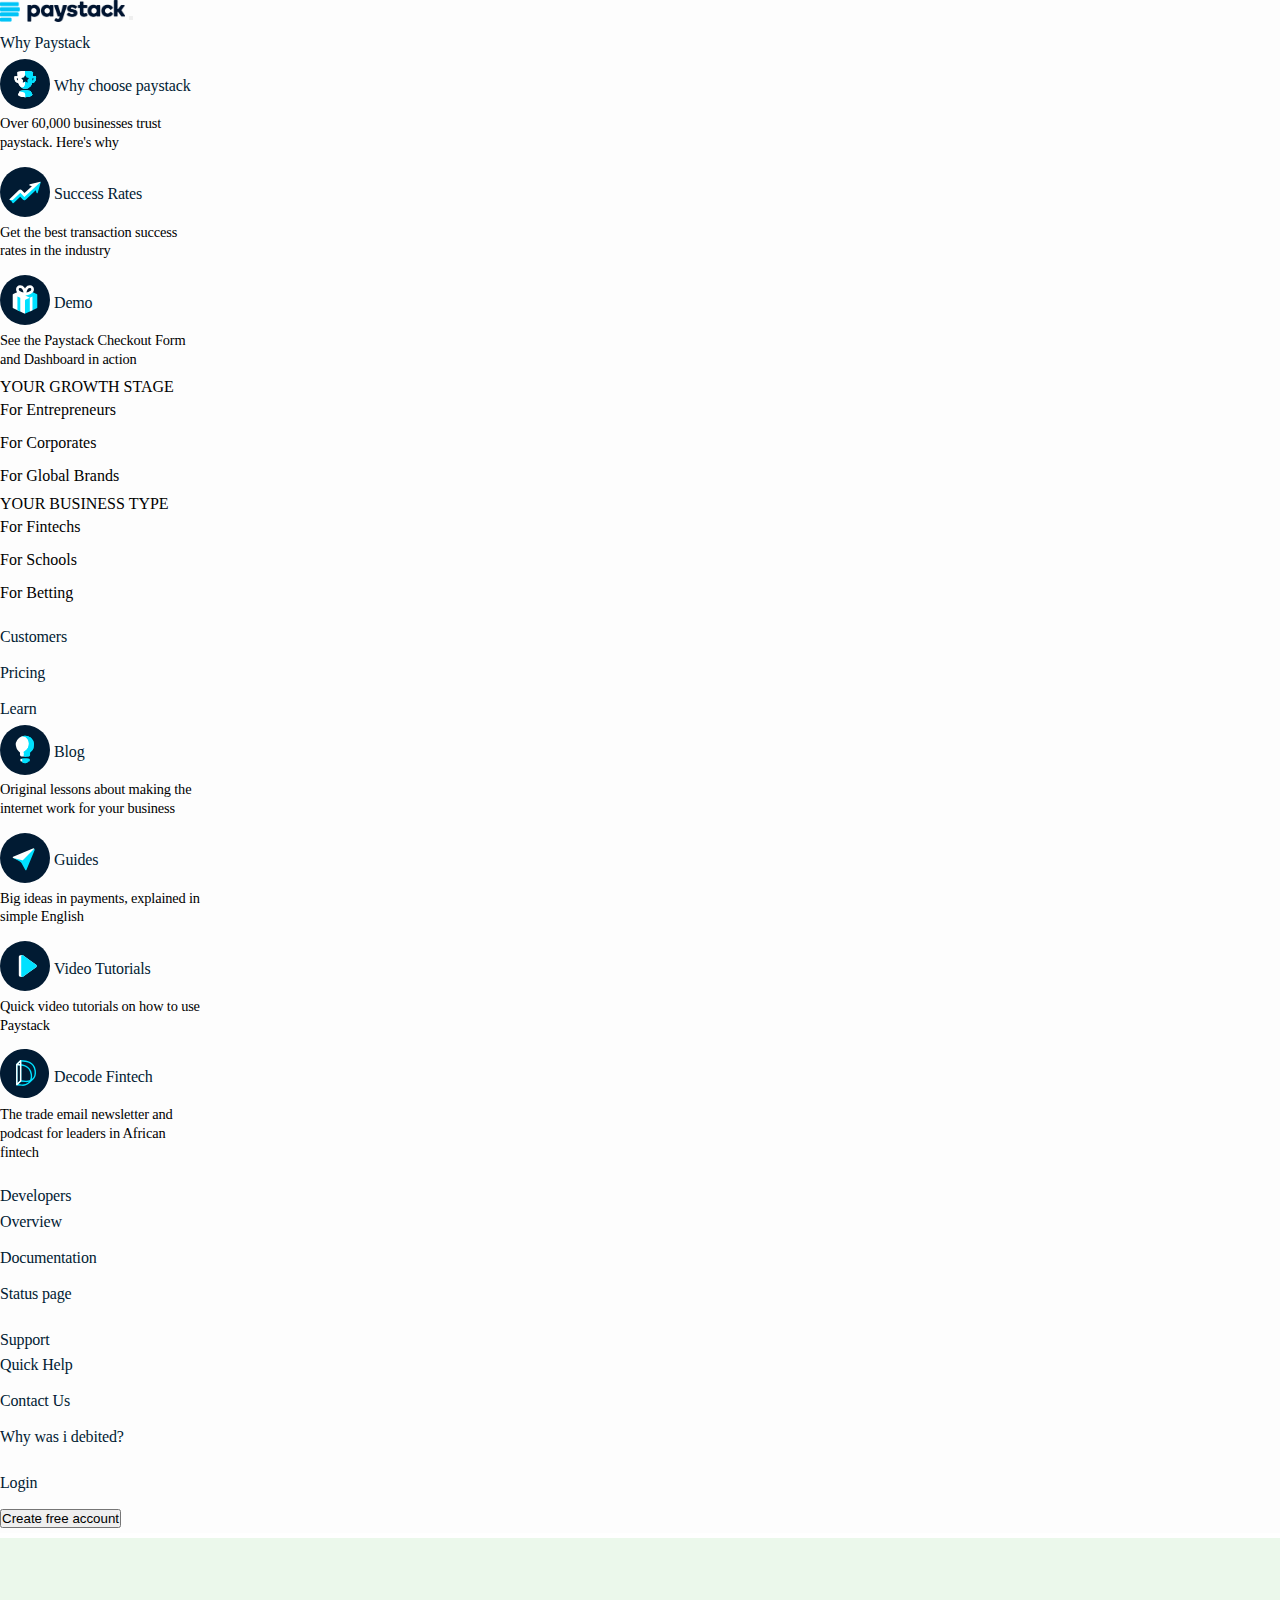
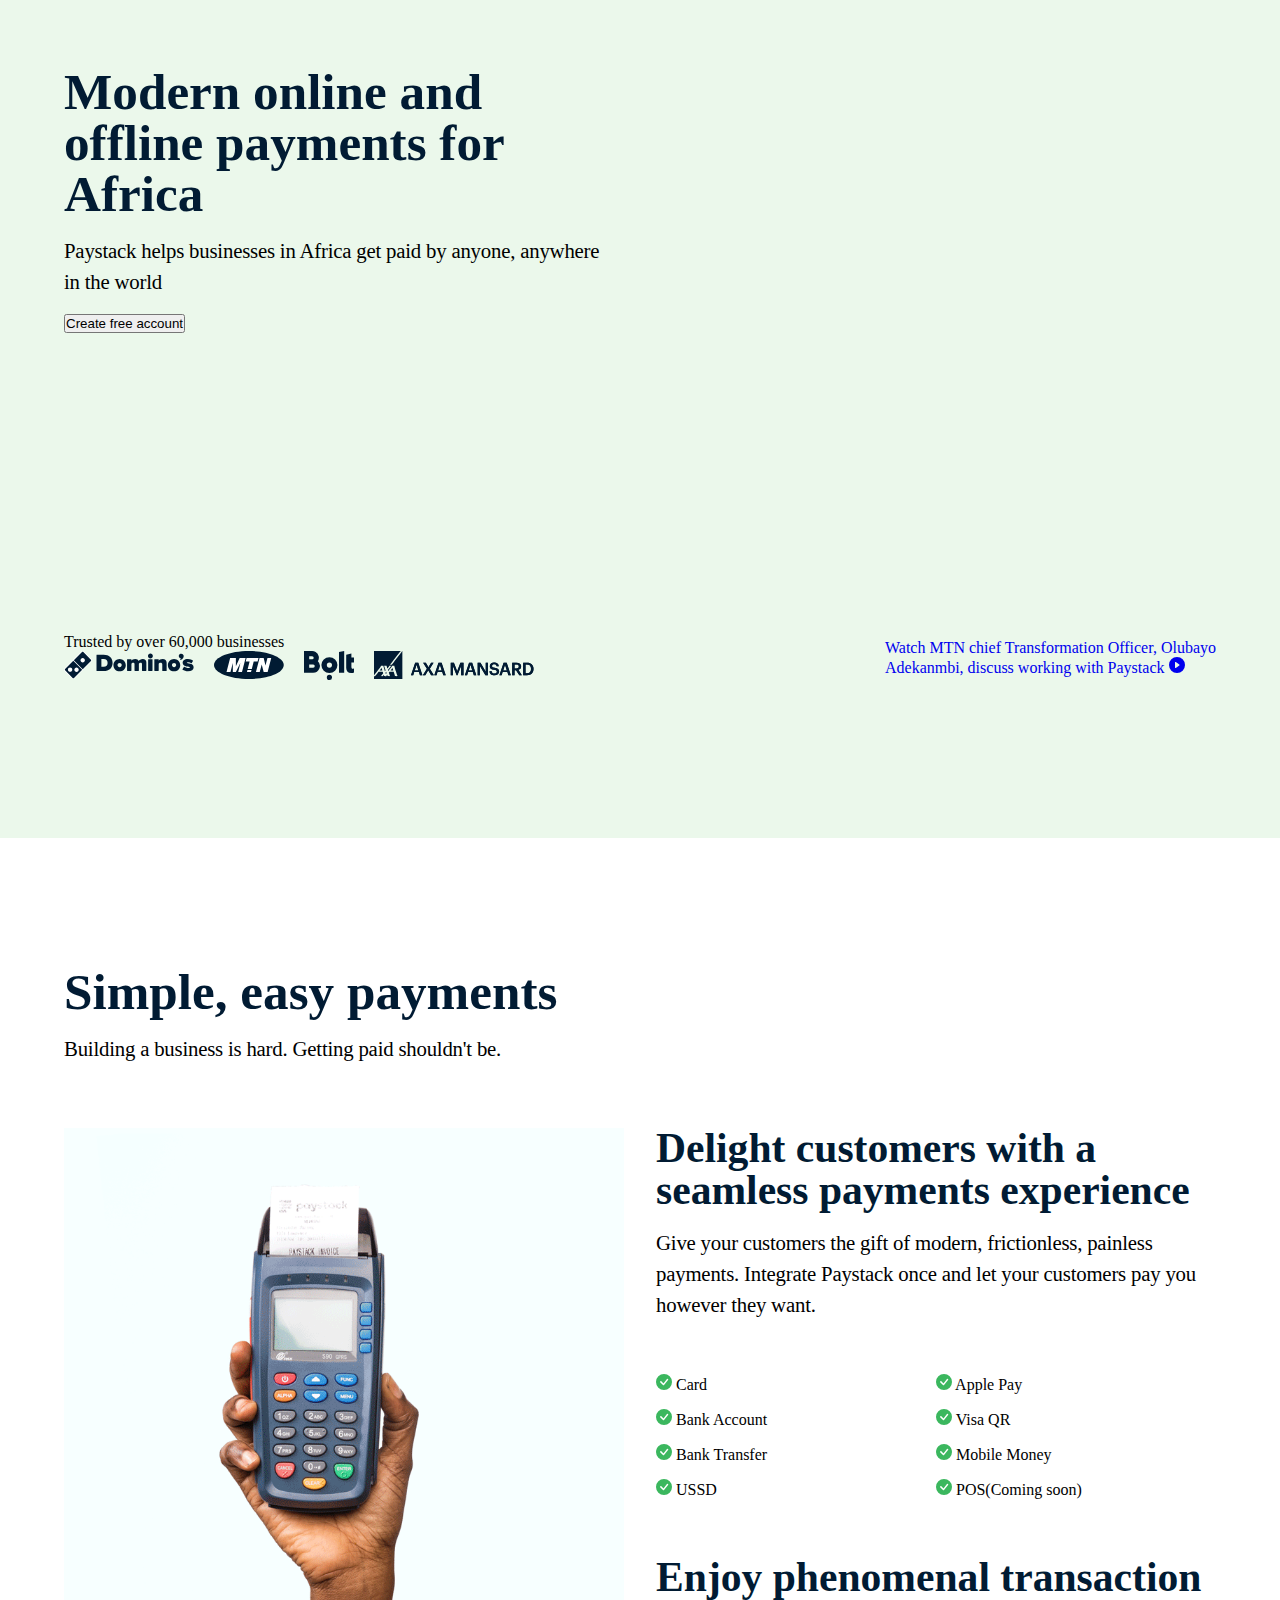
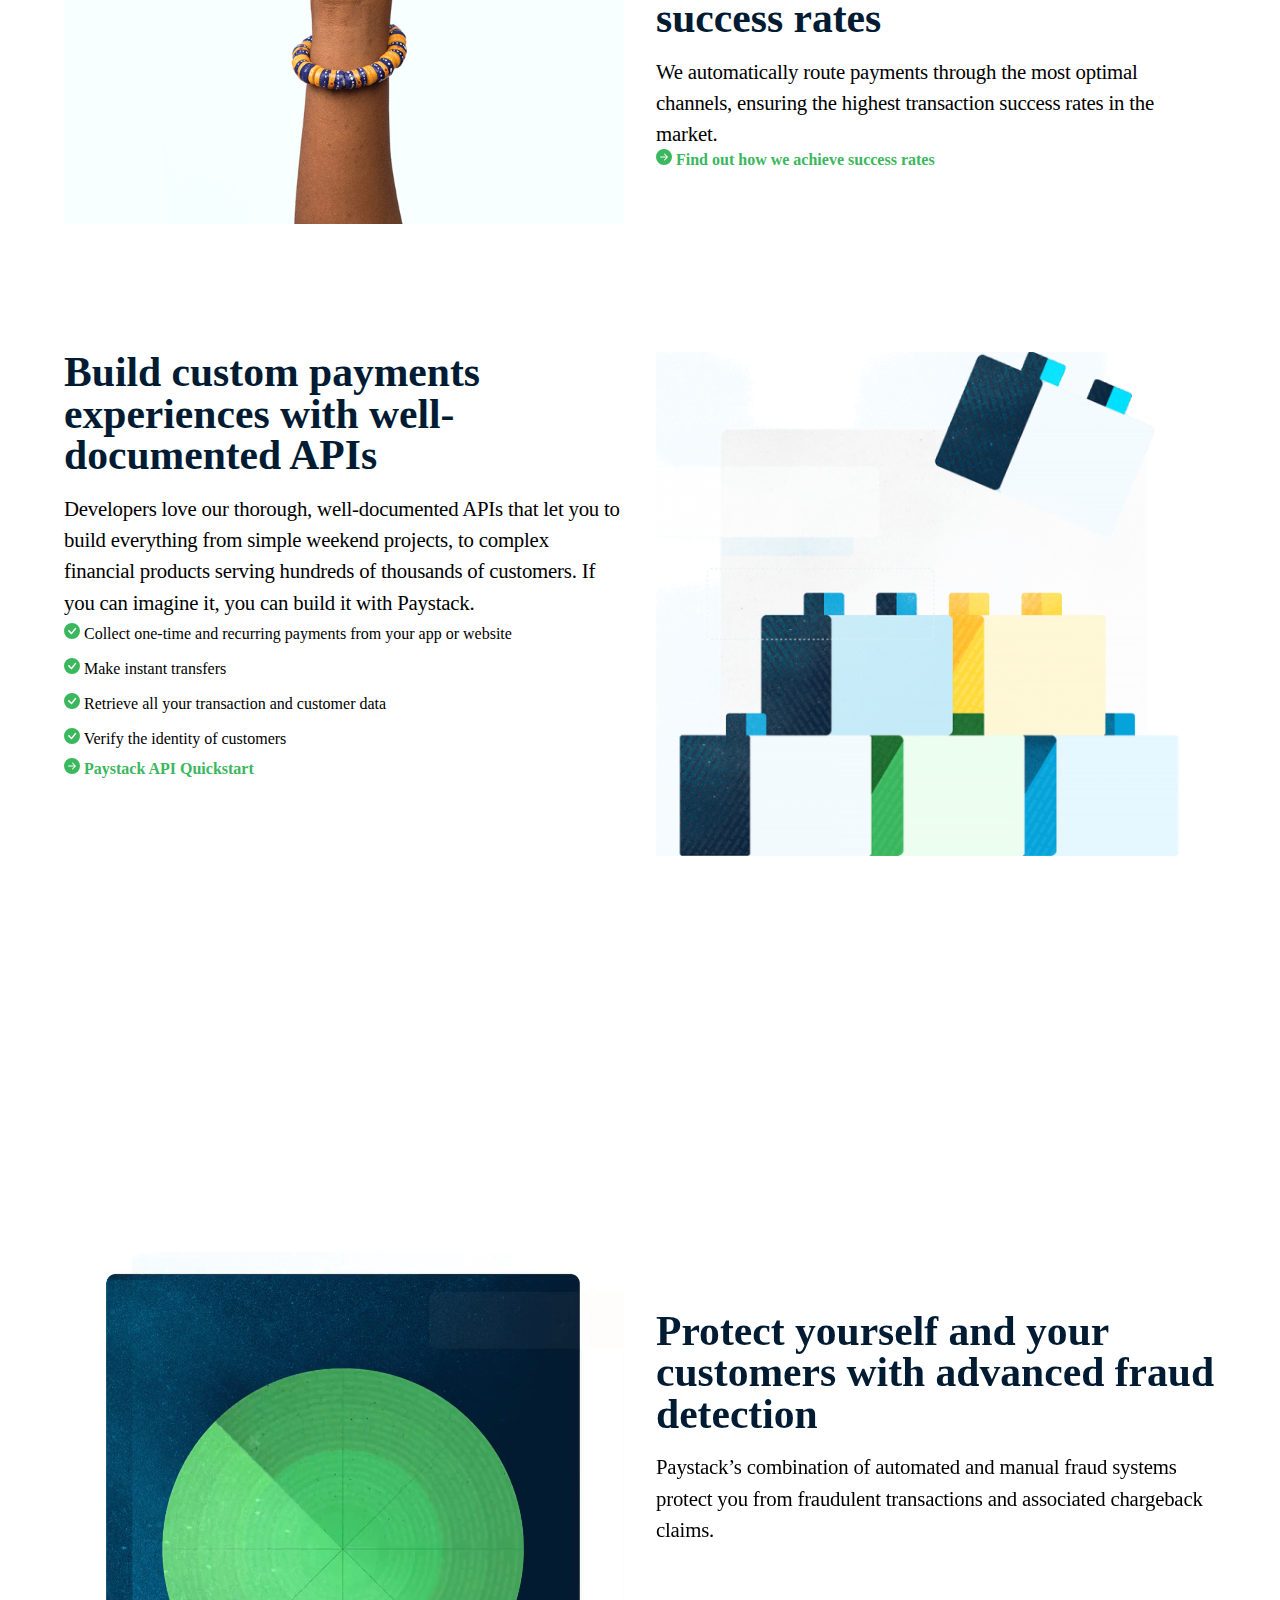
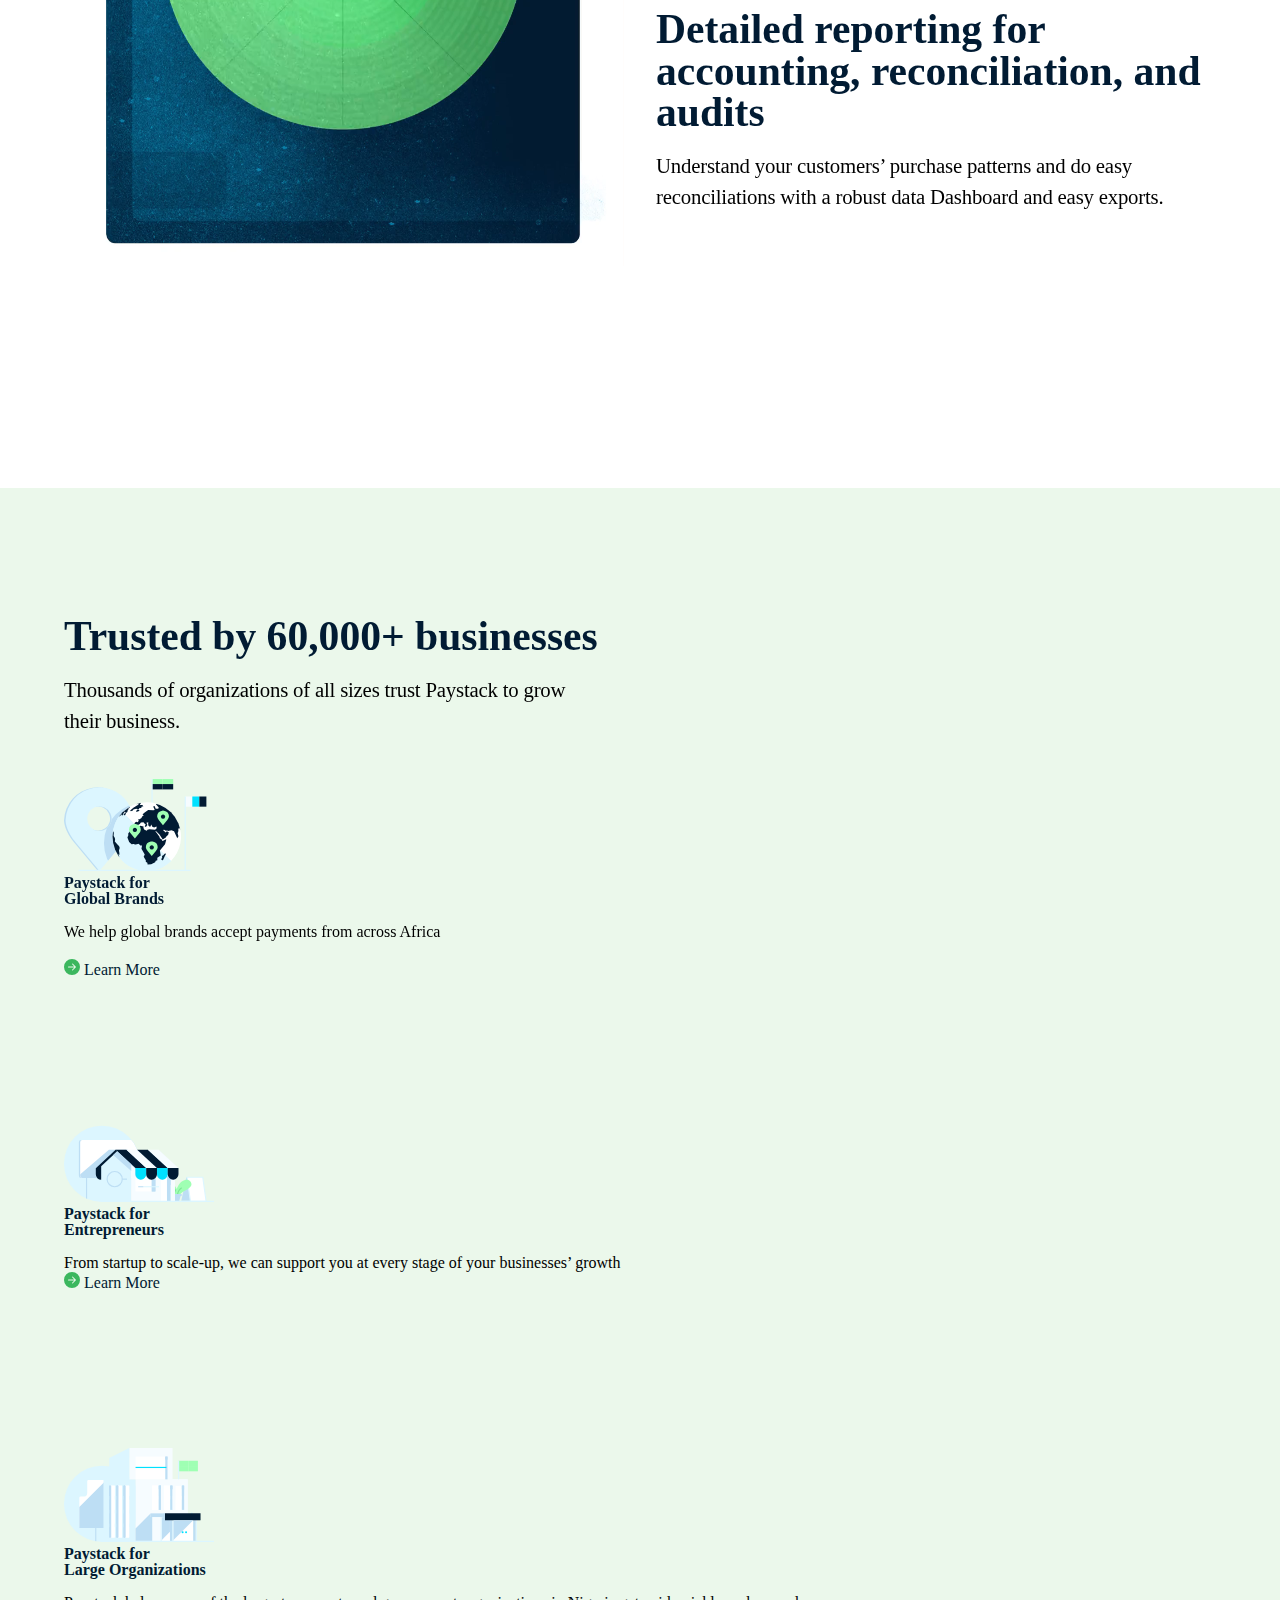
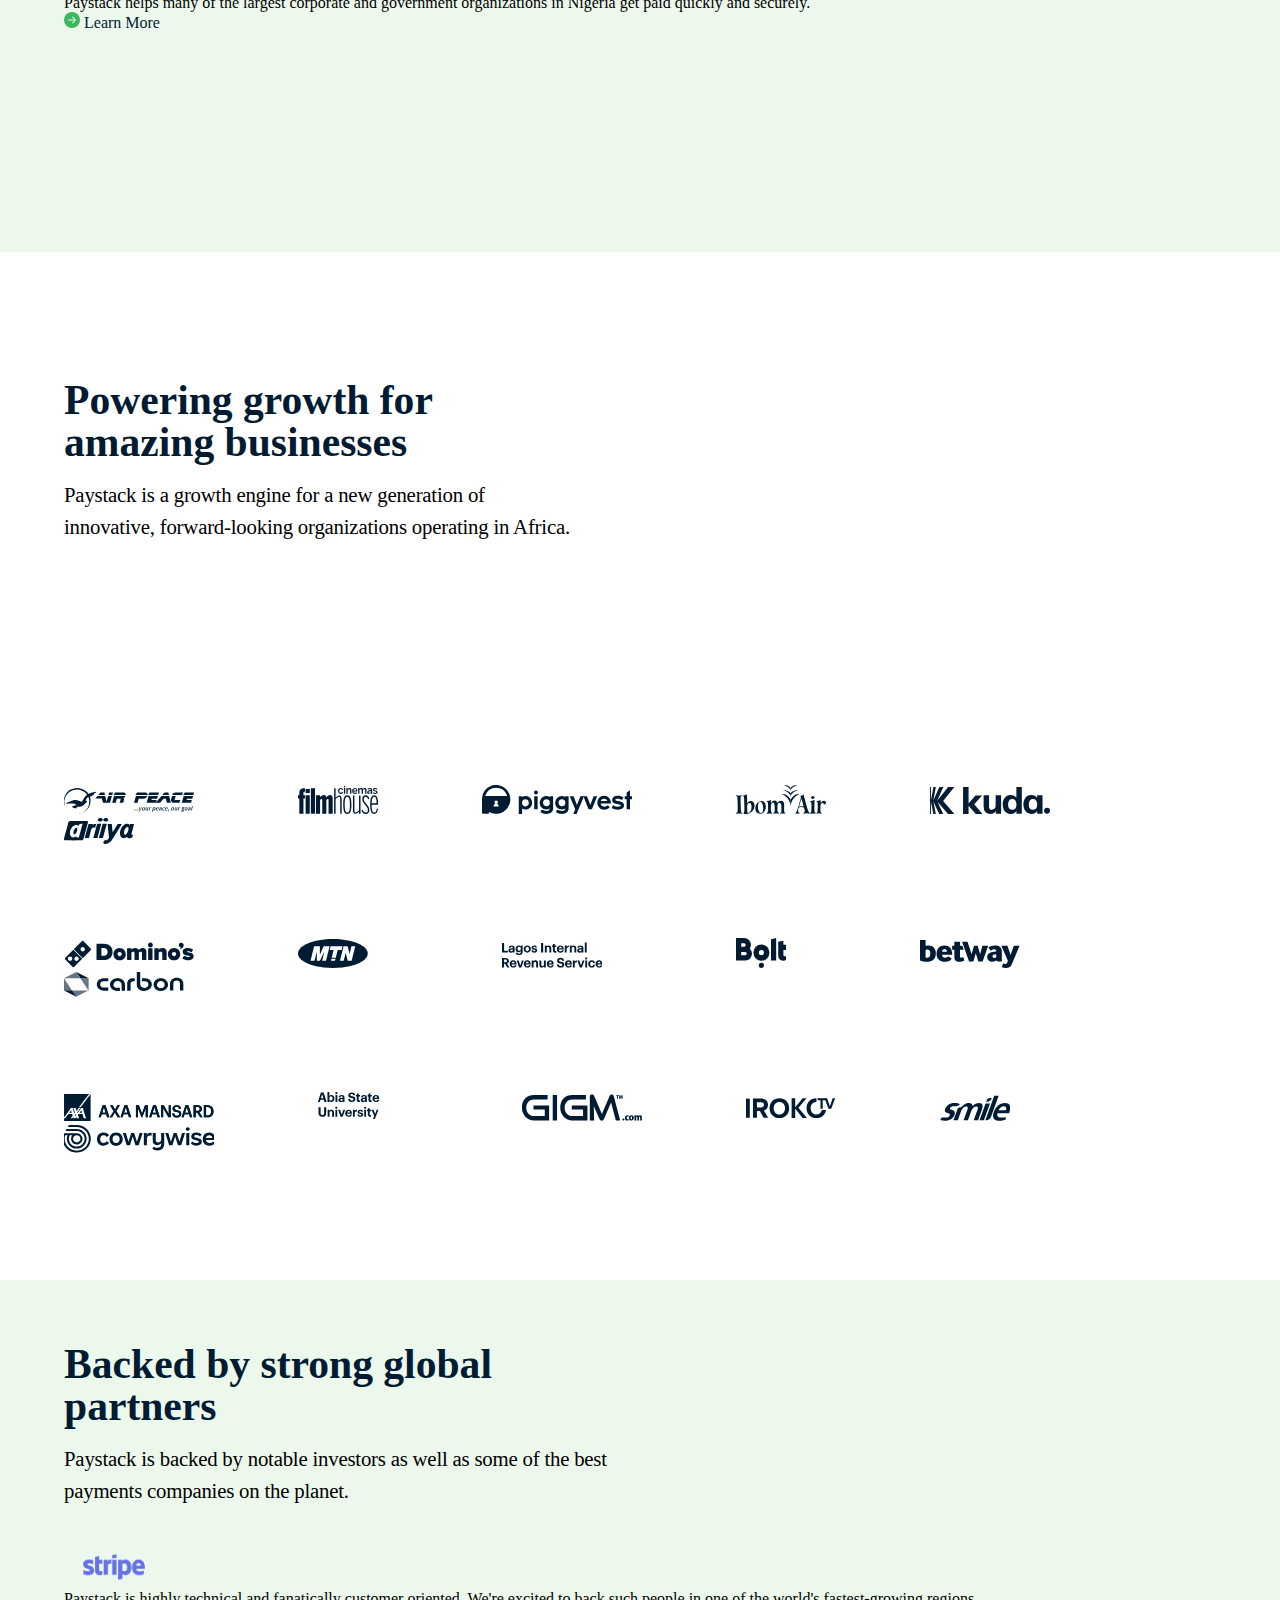
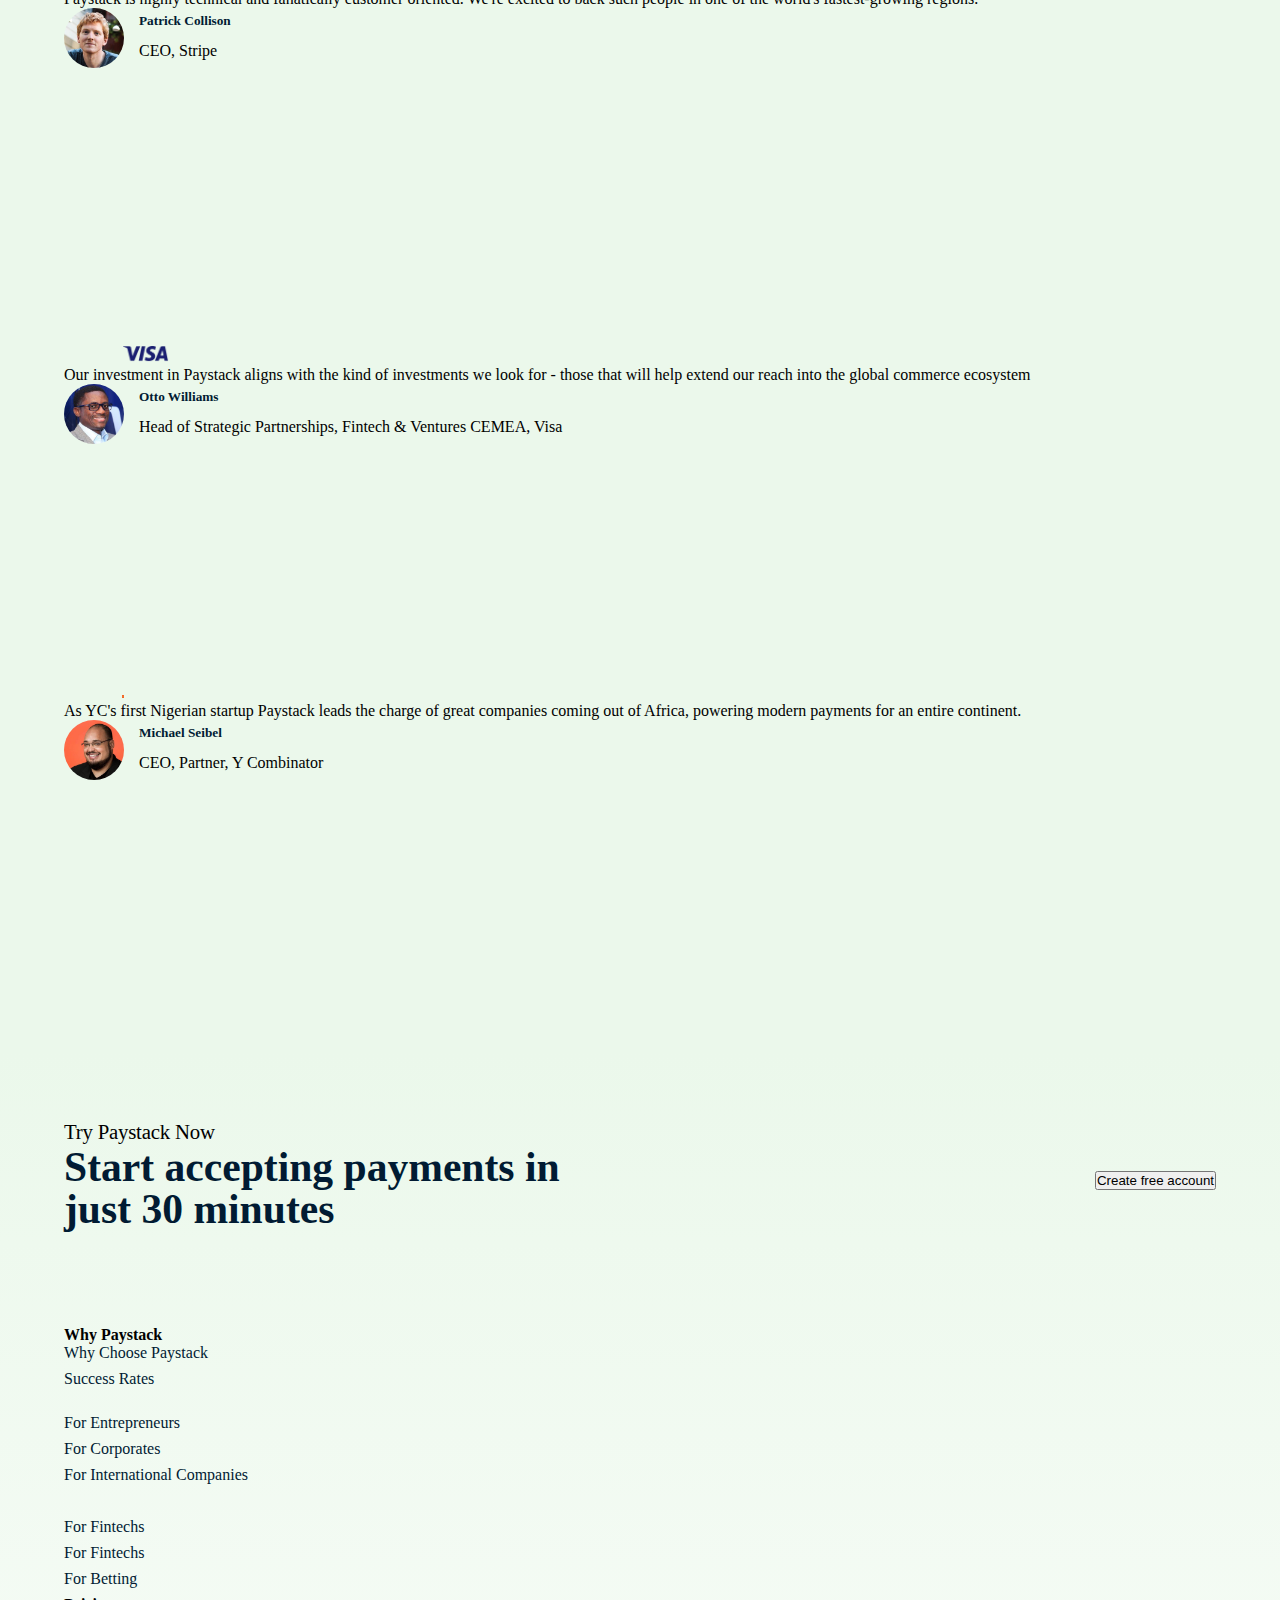
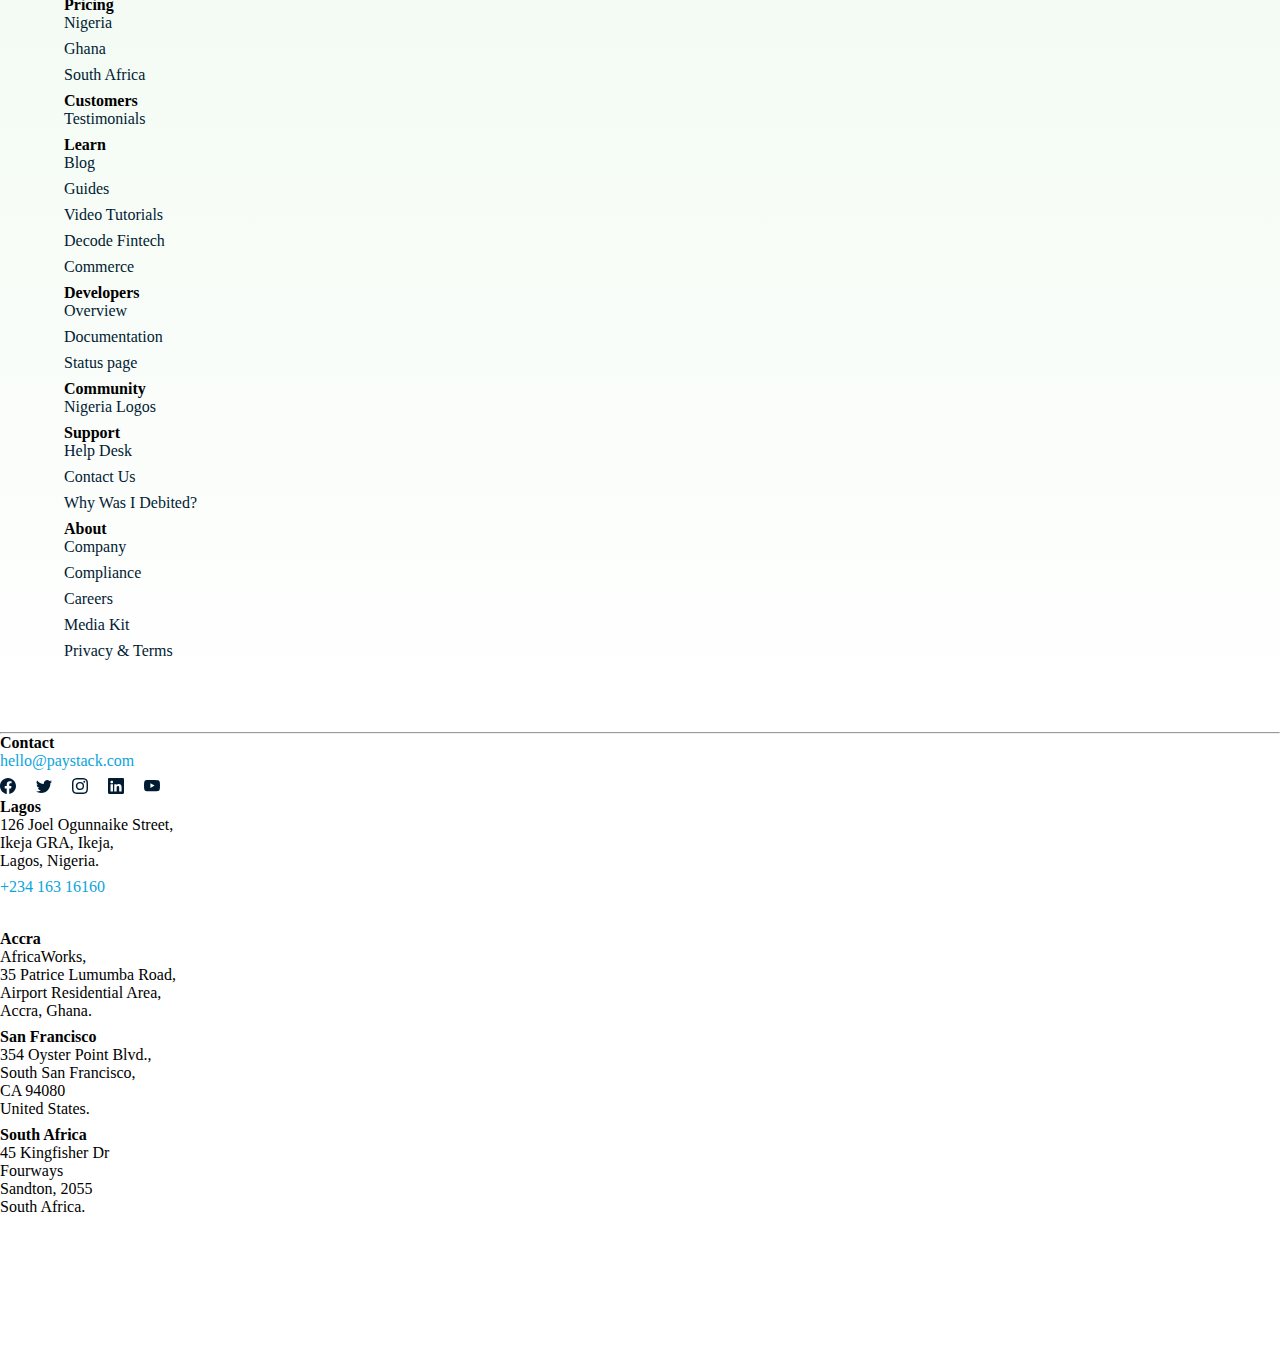
==== commit 1cc00da9: "made it responsive" ====
--- a/index.html
+++ b/index.html
@@ -162,9 +162,85 @@
               <a class="nav-link" href="#">Login</a>
             </li>
             <li class="nav-item">
-              <button class="btn btn-success" type="button">
+              <button id="modalBtn" class="btn btn-success" type="button">
                 Create free account
               </button>
+              <div id="simpleModal" class="modal">
+                <div class="form-logo">
+                  <img src="assets/images/logo.svg" alt="" width="150px" />
+                </div>
+                <div class="signup-box">
+                  <span class="closeBtn">&times;</span>
+                  <h1 class="title">CREATE YOUR ACCOUNT</h1>
+            
+                  <form>
+                    <label class="lab"
+                      >Country
+                      <a href="#" class="other-cont">Other Countries</a>
+                    </label>
+                    <select class="form-select" aria-label="Default select example">
+                      <option value="1" disabled>Select Country</option>
+                      <option value="2">Ghana</option>
+                      <option value="3" selected>Nigeria</option>
+                      <option value="4">South Africa</option>
+                    </select>
+                    <label>Business Name</label>
+                    <input type="text" placeholder="" />
+                    <label>First Name</label>
+                    <input type="text" placeholder="" />
+                    <label>Last Name</label>
+                    <input type="text" placeholder="" />
+                    <label>Email Address</label>
+                    <input type="email" placeholder="" />
+                    <label>Phone Number</label>
+                    <input type="tel" placeholder="802 123 4567" />
+                    <label>Password</label>
+                    <input type="password" placeholder="" />
+                  </form>
+                  <div class="label-form">
+                    <label class="head">What type of business do you own?</label><br />
+                    <div class="rd">
+                      <input type="radio" id="sb" class="radio" name="roo" />
+                      <label for="sb">Starter Business</label>
+                    </div>
+                    <div class="p">
+                      I'm testing my ideas with real customers, and preparing to register my
+                      company
+                    </div>
+                    <div class="rd">
+                      <input type="radio" id="sb" class="radio" name="roo" />
+                      <label for="sb">Registered Business</label>
+                    </div>
+                    <div class="p">
+                      My business has the approval, documentation, and licences required to
+                      operate legally
+                    </div>
+                  </div>
+                  <div class="label-form2">
+                    <label class="head">Are you a software developer?</label><br />
+                    <div class="y-n">
+                      <div class="yes">
+                        <input type="radio" id="sb" class="radio" name="roof"/>
+                        <label for="sb">Yes, I am </label>
+                      </div>
+                      <div class="no">
+                        <input type="radio" id="sb" class="radio" name="roof" />
+                        <label for="sb"> No, I'm not</label>
+                      </div>
+                    </div>
+                  </div>
+                  <input type="button" value="Create My Account" />
+                  <div class="foot">
+                    <p>
+                      By clicking the “Create My Account” button, you agree to Paystack’s
+                      <a href="#">terms of acceptable use.</a>
+                    </p>
+                  </div>
+                </div>
+                <div>
+                  <p class="para-2">Already have an account? <a href="#">Login </a></p>
+                </div>
+              </div>
             </li>
           </ul>
         </div>
@@ -175,14 +251,14 @@
     <section class="info1">
       <div class="top-info">
         <h1 class="heading">
-          Modern online and offline <br />
+          Modern online and offline 
           payments for Africa
         </h1>
         <p class="heading-text">
-          Paystack helps businesses in Africa get paid by anyone,<br />
+          Paystack helps businesses in Africa get paid by anyone,
           anywhere in the world
         </p>
-        <button class="btn btn-success butn" type="button">
+        <button id="modalBtn" class="btn btn-success butn" type="button">
           Create free account
         </button>
       </div>
@@ -193,10 +269,10 @@
               <div><img src="assets/images/Dominos-Plain.svg" alt="" width="130px"></div>
               <div><img src="assets/images/MTN-Plain.svg" alt="" width="70px"></div>
               <div><img src="assets/images/Bolt-Stack-Blue_200304_153027.svg" alt="" width="50px"></div>
-              <div><img src="assets/images/Axa-mansard-_-Plain.svg" alt="" width="160px"></div>
+              <div class="axa"><img src="assets/images/Axa-mansard-_-Plain.svg" alt="" width="160px"></div>
             </div>
         </div>
-        
+              
         <div class="info-bottom-r">
           <a href="#" class="text-dark"
             >Watch MTN chief Transformation Officer, Olubayo <br />
@@ -222,13 +298,14 @@
 
     <!-- page 2 -->
     <section class="info2">
-      <div class="info2-l">
+      <div class="info2-h">
         <h1 class="heading">Simple, easy payments</h1>
         <p class="heading-text">
           Building a business is hard. Getting paid shouldn't be.
         </p>
       </div>
-      <div class="img1">
+      <div class="info2-det">
+        <div class="img1">
         <img
           src="assets/images/Collect-Payments-for-Multiple-Channels.gif"
           alt=""
@@ -398,132 +475,142 @@
           >
         </div>
       </div>
+      </div>
+      
     </section>
 
     <!-- page 3 -->
     <section class="info-3">
-      <div class="info-3-l">
-        <div class="info3-l-1">
-          <h3 class="heading">
-            Build custom payments experiences with well-documented APIs
-          </h3>
-          <p class="heading-text">
-            Developers love our thorough, well-documented APIs that let you to
-            build everything from simple weekend projects, to complex financial
-            products serving hundreds of thousands of customers. If you can
-            imagine it, you can build it with Paystack.
-          </p>
-        </div>
-        <div class="info3-l-2">
-          <ul class="py-3">
-            <li>
+      <div class="info-3-content">
+        <div class="info-3-l">
+          <div class="info3-l-1">
+            <h3 class="heading">
+              Build custom payments experiences with well-documented APIs
+            </h3>
+            <p class="heading-text">
+              Developers love our thorough, well-documented APIs that let you to
+              build everything from simple weekend projects, to complex financial
+              products serving hundreds of thousands of customers. If you can
+              imagine it, you can build it with Paystack.
+            </p>
+          </div>
+          <div class="info3-l-2">
+            <ul class="py-3">
+              <li>
+                <svg
+                  xmlns="http://www.w3.org/2000/svg"
+                  width="16"
+                  height="16"
+                  fill="#3BB75E"
+                  class="bi bi-check-circle-fill"
+                  viewBox="0 0 16 16"
+                >
+                  <path
+                    d="M16 8A8 8 0 1 1 0 8a8 8 0 0 1 16 0zm-3.97-3.03a.75.75 0 0 0-1.08.022L7.477 9.417 5.384 7.323a.75.75 0 0 0-1.06 1.06L6.97 11.03a.75.75 0 0 0 1.079-.02l3.992-4.99a.75.75 0 0 0-.01-1.05z"
+                  />
+                </svg>
+                Collect one-time and recurring payments from your app or website
+              </li>
+              <li>
+                <svg
+                  xmlns="http://www.w3.org/2000/svg"
+                  width="16"
+                  height="16"
+                  fill="#3BB75E"
+                  class="bi bi-check-circle-fill"
+                  viewBox="0 0 16 16"
+                >
+                  <path
+                    d="M16 8A8 8 0 1 1 0 8a8 8 0 0 1 16 0zm-3.97-3.03a.75.75 0 0 0-1.08.022L7.477 9.417 5.384 7.323a.75.75 0 0 0-1.06 1.06L6.97 11.03a.75.75 0 0 0 1.079-.02l3.992-4.99a.75.75 0 0 0-.01-1.05z"
+                  />
+                </svg>
+                Make instant transfers
+              </li>
+              <li>
+                <svg
+                  xmlns="http://www.w3.org/2000/svg"
+                  width="16"
+                  height="16"
+                  fill="#3BB75E"
+                  class="bi bi-check-circle-fill"
+                  viewBox="0 0 16 16"
+                >
+                  <path
+                    d="M16 8A8 8 0 1 1 0 8a8 8 0 0 1 16 0zm-3.97-3.03a.75.75 0 0 0-1.08.022L7.477 9.417 5.384 7.323a.75.75 0 0 0-1.06 1.06L6.97 11.03a.75.75 0 0 0 1.079-.02l3.992-4.99a.75.75 0 0 0-.01-1.05z"
+                  />
+                </svg>
+                Retrieve all your transaction and customer data
+              </li>
+              <li>
+                <svg
+                  xmlns="http://www.w3.org/2000/svg"
+                  width="16"
+                  height="16"
+                  fill="#3BB75E"
+                  class="bi bi-check-circle-fill"
+                  viewBox="0 0 16 16"
+                >
+                  <path
+                    d="M16 8A8 8 0 1 1 0 8a8 8 0 0 1 16 0zm-3.97-3.03a.75.75 0 0 0-1.08.022L7.477 9.417 5.384 7.323a.75.75 0 0 0-1.06 1.06L6.97 11.03a.75.75 0 0 0 1.079-.02l3.992-4.99a.75.75 0 0 0-.01-1.05z"
+                  />
+                </svg>
+                Verify the identity of customers
+              </li>
+            </ul>
+            <a href="#">
               <svg
                 xmlns="http://www.w3.org/2000/svg"
                 width="16"
                 height="16"
                 fill="#3BB75E"
-                class="bi bi-check-circle-fill"
+                class="bi bi-arrow-right-circle-fill"
                 viewBox="0 0 16 16"
               >
                 <path
-                  d="M16 8A8 8 0 1 1 0 8a8 8 0 0 1 16 0zm-3.97-3.03a.75.75 0 0 0-1.08.022L7.477 9.417 5.384 7.323a.75.75 0 0 0-1.06 1.06L6.97 11.03a.75.75 0 0 0 1.079-.02l3.992-4.99a.75.75 0 0 0-.01-1.05z"
+                  d="M8 0a8 8 0 1 1 0 16A8 8 0 0 1 8 0zM4.5 7.5a.5.5 0 0 0 0 1h5.793l-2.147 2.146a.5.5 0 0 0 .708.708l3-3a.5.5 0 0 0 0-.708l-3-3a.5.5 0 1 0-.708.708L10.293 7.5H4.5z"
                 />
               </svg>
-              Collect one-time and recurring payments from your app or website
-            </li>
-            <li>
-              <svg
-                xmlns="http://www.w3.org/2000/svg"
-                width="16"
-                height="16"
-                fill="#3BB75E"
-                class="bi bi-check-circle-fill"
-                viewBox="0 0 16 16"
-              >
-                <path
-                  d="M16 8A8 8 0 1 1 0 8a8 8 0 0 1 16 0zm-3.97-3.03a.75.75 0 0 0-1.08.022L7.477 9.417 5.384 7.323a.75.75 0 0 0-1.06 1.06L6.97 11.03a.75.75 0 0 0 1.079-.02l3.992-4.99a.75.75 0 0 0-.01-1.05z"
-                />
-              </svg>
-              Make instant transfers
-            </li>
-            <li>
-              <svg
-                xmlns="http://www.w3.org/2000/svg"
-                width="16"
-                height="16"
-                fill="#3BB75E"
-                class="bi bi-check-circle-fill"
-                viewBox="0 0 16 16"
-              >
-                <path
-                  d="M16 8A8 8 0 1 1 0 8a8 8 0 0 1 16 0zm-3.97-3.03a.75.75 0 0 0-1.08.022L7.477 9.417 5.384 7.323a.75.75 0 0 0-1.06 1.06L6.97 11.03a.75.75 0 0 0 1.079-.02l3.992-4.99a.75.75 0 0 0-.01-1.05z"
-                />
-              </svg>
-              Retrieve all your transaction and customer data
-            </li>
-            <li>
-              <svg
-                xmlns="http://www.w3.org/2000/svg"
-                width="16"
-                height="16"
-                fill="#3BB75E"
-                class="bi bi-check-circle-fill"
-                viewBox="0 0 16 16"
-              >
-                <path
-                  d="M16 8A8 8 0 1 1 0 8a8 8 0 0 1 16 0zm-3.97-3.03a.75.75 0 0 0-1.08.022L7.477 9.417 5.384 7.323a.75.75 0 0 0-1.06 1.06L6.97 11.03a.75.75 0 0 0 1.079-.02l3.992-4.99a.75.75 0 0 0-.01-1.05z"
-                />
-              </svg>
-              Verify the identity of customers
-            </li>
-          </ul>
-          <a href="#">
-            <svg
-              xmlns="http://www.w3.org/2000/svg"
-              width="16"
-              height="16"
-              fill="#3BB75E"
-              class="bi bi-arrow-right-circle-fill"
-              viewBox="0 0 16 16"
+              Paystack API Quickstart</a
             >
-              <path
-                d="M8 0a8 8 0 1 1 0 16A8 8 0 0 1 8 0zM4.5 7.5a.5.5 0 0 0 0 1h5.793l-2.147 2.146a.5.5 0 0 0 .708.708l3-3a.5.5 0 0 0 0-.708l-3-3a.5.5 0 1 0-.708.708L10.293 7.5H4.5z"
-              />
-            </svg>
-            Paystack API Quickstart</a
-          >
-        </div>
-      </div>
-      <div class="info-3-r">
-        <img src="assets/images/Robust-Suite-of-APIs-Opt.png" alt="" />
+          </div>
+        </div>
+        <div class="info-3-r">
+          <img src="assets/images/Robust-Suite-of-APIs-Opt.png" alt="" />
+        </div>
       </div>
     </section>
 
     <!-- page 4 -->
     <section class="info4">
-      <div class="info4-l">
-        <video
-          src="assets/images/Advanced-Fraud-Protection.mp4"
-          width="100%"
-        ></video>
-      </div>
-
-      <div class="info4-r">
-        <h3 class="heading">
-          Protect yourself and your customers with advanced fraud detection
-        </h3>
-        <p class="heading-text">
-          Paystack’s combination of automated and manual fraud systems protect
-          you from fraudulent transactions and associated chargeback claims.
-        </p>
-
-        <h3 class="heading heading-2">
-          Detailed reporting for accounting, reconciliation, and audits
-        </h3>
-        <p class="heading-text">
-          Understand your customers’ purchase patterns and do easy
-          reconciliations with a robust data Dashboard and easy exports.
-        </p>
+      <div class="info4-content">
+        <div class="info4-l">
+          <video
+            src="assets/images/Advanced-Fraud-Protection.mp4"
+            width="100%"
+          ></video>
+        </div>
+  
+        <div class="info4-r">
+          <div class="info4-r-t">
+            <h3 class="heading">
+              Protect yourself and your customers with advanced fraud detection
+            </h3>
+            <p class="heading-text">
+              Paystack’s combination of automated and manual fraud systems protect
+              you from fraudulent transactions and associated chargeback claims.
+            </p>
+          </div>
+  
+          <div class="info4-r-b">
+            <h3 class="heading heading-2">
+              Detailed reporting for accounting, reconciliation, and audits
+            </h3>
+            <p class="heading-text">
+              Understand your customers’ purchase patterns and do easy
+              reconciliations with a robust data Dashboard and easy exports.
+            </p>
+          </div>
+        </div>
       </div>
     </section>
 
@@ -662,85 +749,87 @@
     <!-- page 7 -->
 
     <section class="info7">
-      <div class="info7-t">
-        <h2 class="heading">Backed by strong global partners</h2>
-        <p class="heading-text">
-          Paystack is backed by notable investors as well as some of the best
-          payments companies on the planet.
-        </p>
-      </div>
-      <div class="row info7-b">
-        <div class="col-md-6 col-lg-4">
-          <div class="card mb-3 info7-b-h px-3 mb-3">
-            <img
-              src="assets/images/stripe.png"
-              class="card-img-top info7-img1 mt-4 mb-2 px-3"
-              alt="..." 
-            />
-            <div class="card-body a-clolor">
-              <p class="card-text">
-                Paystack is highly technical and fanatically customer oriented.
-                We’re excited to back such people in one of the world’s
-                fastest-growing regions.
-              </p>
-
-              <div class="author mt-5">
-                <img src="assets/images/ceos.jpg" alt="" />
-                <div class="author-profile">
-                  <h5 class="heading">Patrick Collison</h5>
-                  <p>CEO, Stripe</p>
+      <div class="info7-content">
+        <div class="info7-t">
+          <h2 class="heading">Backed by strong global partners</h2>
+          <p class="heading-text">
+            Paystack is backed by notable investors as well as some of the best
+            payments companies on the planet.
+          </p>
+        </div>
+        <div class="row info7-b">
+          <div class="col-md-6 col-lg-4">
+            <div class="card mb-3 info7-b-h px-3 mb-3">
+              <img
+                src="assets/images/stripe.png"
+                class="card-img-top info7-img1 mt-4 mb-2 px-3"
+                alt="..." 
+              />
+              <div class="card-body a-clolor">
+                <p class="card-text">
+                  Paystack is highly technical and fanatically customer oriented.
+                  We're excited to back such people in one of the world's
+                  fastest-growing regions.
+                </p>
+  
+                <div class="author mt-5">
+                  <img src="assets/images/ceos.jpg" alt="" />
+                  <div class="author-profile">
+                    <h5 class="heading">Patrick Collison</h5>
+                    <p>CEO, Stripe</p>
+                  </div>
                 </div>
               </div>
             </div>
           </div>
-        </div>
-        <div class="col-md-6 col-lg-4">
-          <div class="card mb-3 info7-b-h px-3 mb-3">
-            <img
-              src="assets/images/visa.png"
-              class="card-img-top info7-img2 mt-4 mb-2 px-3"
-              alt="..." 
-            />
-            <div class="card-body a-clolor">
-              <p class="card-text">
-                Our investment in Paystack aligns with the kind of investments
-                we look for - those that will help extend our reach into the
-                global commerce ecosystem
-              </p>
-              <div class="author mt-4 pt-2">
-                <img src="assets/images/ceov.jpeg" alt="" />
-                <div class="author-profile">
-                  <h5 class="heading">Otto Williams</h5>
-                  <p>
-                    Head of Strategic Partnerships, Fintech & Ventures CEMEA,
-                    Visa
-                  </p>
+          <div class="col-md-6 col-lg-4">
+            <div class="card mb-3 info7-b-h px-3 mb-3">
+              <img
+                src="assets/images/visa.png"
+                class="card-img-top info7-img2 mt-4 mb-2 px-3"
+                alt="..." 
+              />
+              <div class="card-body a-clolor">
+                <p class="card-text">
+                  Our investment in Paystack aligns with the kind of investments
+                  we look for - those that will help extend our reach into the
+                  global commerce ecosystem
+                </p>
+                <div class="author mt-4 pt-2">
+                  <img src="assets/images/ceov.jpeg" alt="" />
+                  <div class="author-profile">
+                    <h5 class="heading">Otto Williams</h5>
+                    <p>
+                      Head of Strategic Partnerships, Fintech & Ventures CEMEA,
+                      Visa
+                    </p>
+                  </div>
                 </div>
               </div>
             </div>
           </div>
-        </div>
-        <div class="col-md-6 col-lg-4">
-          <div class="card mb-3 info7-b-h px-3 mb-3">
-            <img
-              src="assets/images/img3.png"
-              class="card-img-top info7-img3 mt-4 mb-2 px-3"
-              alt="..." width="50px"
-            />
-            <div class="card-body a-clolor">
-              <p class="card-text">
-                As YC's first Nigerian startup Paystack leads the charge of
-                great companies coming out of Africa, powering modern payments
-                for an entire continent.
-              </p>
-              <div class="author mt-4 pt-2">
-                <img src="assets/images/ceoy.jpeg" alt="" />
-                <div class="author-profile">
-                  <h5 class="heading">Michael Seibel</h5>
-                  <p>
-                    CEO, Partner, Y Combinator
-                  </p>
-                </div>
+          <div class="col-md-6 col-lg-4">
+            <div class="card mb-3 info7-b-h px-3 mb-3">
+              <img
+                src="assets/images/img3.png"
+                class="card-img-top info7-img3 mt-4 mb-2 px-3"
+                alt="..." width="50px"
+              />
+              <div class="card-body a-clolor">
+                <p class="card-text">
+                  As YC's first Nigerian startup Paystack leads the charge of
+                  great companies coming out of Africa, powering modern payments
+                  for an entire continent.
+                </p>
+                <div class="author mt-4 pt-2">
+                  <img src="assets/images/ceoy.jpeg" alt="" />
+                  <div class="author-profile">
+                    <h5 class="heading">Michael Seibel</h5>
+                    <p>
+                      CEO, Partner, Y Combinator
+                    </p>
+                  </div>
+              </div>
             </div>
           </div>
         </div>
@@ -749,79 +838,81 @@
 
     <!-- footer 1-->
     <footer class="footer1">
-      <div class="top-heading">
-        <div class="top-heading-l">
-          <p class="heading-text">Try Paystack Now</p>
-          <h2 class="heading">Start accepting payments in just 30 minutes
-          </h2>
-        </div>
-        <div class="top-heading-r">
-          <button class="btn btn-success btn-lg" type="button">
-            Create free account
-          </button>
-        </div>
-      </div>
-      <div class="bottom-footer1">
-        <div class="container text-md-left">
-            <div class="row text-md-left ">
-              <div class="col-md-3 col-lg-3 col-xl-3 ms-auto mt-3 mb-3 p-style ">
-                <h4 > Why Paystack</h4>
-                <p><a href="#">Why Choose Paystack</a></p>
-                <p><a href="#">Success Rates</a></p>
-                <br>
-                <p><a href="#">For Entrepreneurs</a></p>
-                <p><a href="#">For Corporates</a></p>
-                <p><a href="#">For International Companies</a></p>
-                <p><br></p>
-                <p><a href="#">For Fintechs</a></p>
-                <p><a href="#">For Fintechs</a></p>
-                <p><a href="#">For Betting</a></p>
-              </div>
-
-              <div class="col-md-3 col-lg-3col-xl-3 ms-auto mt-3 mb-3 p-style">
-                <h4 > Pricing</h4>
-                <p><a href="#">Nigeria</a></p>
-                <p><a href="#">Ghana</a></p>
-                <p><a href="#">South Africa</a></p>
-                <p></p>
-                
-                <h4 >Customers
-                </h4>
-                <p><a href="#">Testimonials</a></p>
-                <p></p>
-                <h4 >Learn
-                </h4>
-                <p><a href="#">Blog</a></p>
-                <p><a href="#">Guides</a></p>
-                <p><a href="#">Video Tutorials</a></p>
-                <p><a href="#">Decode Fintech</a></p>
-                <p><a href="#">Commerce</a></p>
-              </div>
-
-              <div class="col-md-3 col-lg-3 col-xl-3 ms-auto mt-3 mb-3 p-style">
-                <h4> Developers</h4>
-                <p><a href="#">Overview</a></p>
-                <p><a href="#">Documentation</a></p>
-                <p><a href="#">Status page</a></p>
-                <p></p>
-                <h4>Community</h4>
-                <p><a href="#">Nigeria Logos</a></p>
-                <p></p>
-                <h4>Support</h4>
-                <p><a href="#">Help Desk</a></p>
-                <p><a href="#">Contact Us</a></p>
-                <p><a href="#">Why Was I Debited?</a></p>
-              </div>
-
-              <div class="col-md-3 col-lg-3 col-xl-3 ms-auto mt-3 mb-3 p-style">
-                <h4 > About</h4>
-                <p><a href="#">Company</a></p>
-                <p><a href="#">Compliance</a></p>
-                <p><a href="#">Careers</a></p>
-                <p><a href="#">Media Kit</a></p>
-                <p><a href="#">Privacy & Terms</a></p>
-              </div>
-            </div>
+      <div class="footer1-content">
+        <div class="top-heading">
+          <div class="top-heading-l">
+            <p class="heading-text">Try Paystack Now</p>
+            <h2 class="heading">Start accepting payments in just 30 minutes
+            </h2>
+          </div>
+          <div class="top-heading-r">
+            <button class="btn btn-success btn-lg" type="button">
+              Create free account
+            </button>
+          </div>
+        </div>
+        <div class="bottom-footer1">
+          <div class="container text-md-left">
+              <div class="row text-md-left ">
+                <div class="col-md-3 col-lg-3 col-xl-3 ms-auto mt-3 mb-3 p-style ">
+                  <h4 > Why Paystack</h4>
+                  <p><a href="#">Why Choose Paystack</a></p>
+                  <p><a href="#">Success Rates</a></p>
+                  <br>
+                  <p><a href="#">For Entrepreneurs</a></p>
+                  <p><a href="#">For Corporates</a></p>
+                  <p><a href="#">For International Companies</a></p>
+                  <p><br></p>
+                  <p><a href="#">For Fintechs</a></p>
+                  <p><a href="#">For Fintechs</a></p>
+                  <p><a href="#">For Betting</a></p>
+                </div>
+  
+                <div class="col-md-3 col-lg-3col-xl-3 ms-auto mt-3 mb-3 p-style">
+                  <h4 > Pricing</h4>
+                  <p><a href="#">Nigeria</a></p>
+                  <p><a href="#">Ghana</a></p>
+                  <p><a href="#">South Africa</a></p>
+                  <p></p>
+                  
+                  <h4 >Customers
+                  </h4>
+                  <p><a href="#">Testimonials</a></p>
+                  <p></p>
+                  <h4 >Learn
+                  </h4>
+                  <p><a href="#">Blog</a></p>
+                  <p><a href="#">Guides</a></p>
+                  <p><a href="#">Video Tutorials</a></p>
+                  <p><a href="#">Decode Fintech</a></p>
+                  <p><a href="#">Commerce</a></p>
+                </div>
+  
+                <div class="col-md-3 col-lg-3 col-xl-3 ms-auto mt-3 mb-3 p-style">
+                  <h4> Developers</h4>
+                  <p><a href="#">Overview</a></p>
+                  <p><a href="#">Documentation</a></p>
+                  <p><a href="#">Status page</a></p>
+                  <p></p>
+                  <h4>Community</h4>
+                  <p><a href="#">Nigeria Logos</a></p>
+                  <p></p>
+                  <h4>Support</h4>
+                  <p><a href="#">Help Desk</a></p>
+                  <p><a href="#">Contact Us</a></p>
+                  <p><a href="#">Why Was I Debited?</a></p>
+                </div>
+  
+                <div class="col-md-3 col-lg-3 col-xl-3 ms-auto mt-3 mb-3 p-style">
+                  <h4 > About</h4>
+                  <p><a href="#">Company</a></p>
+                  <p><a href="#">Compliance</a></p>
+                  <p><a href="#">Careers</a></p>
+                  <p><a href="#">Media Kit</a></p>
+                  <p><a href="#">Privacy & Terms</a></p>
+                </div>
+              </div>
+          </div>
         </div>
       </div>
       
@@ -899,5 +990,7 @@
       integrity="sha384-ka7Sk0Gln4gmtz2MlQnikT1wXgYsOg+OMhuP+IlRH9sENBO0LRn5q+8nbTov4+1p"
       crossorigin="anonymous"
     ></script>
+
+    <script src="assets/main.js"></script>
   </body>
 </html>
--- a/assets/style.css
+++ b/assets/style.css
@@ -14,7 +14,7 @@
 
 .navbar-nav li a {
   font-weight: 500 !important;
-  color: #011b33 !important;
+  color: #011b33;
   line-height: 1.3 !important;
   vertical-align: middle !important;
   letter-spacing: -0.01em !important;
@@ -44,19 +44,217 @@
     width: auto !important;
   }
 } */
+
+.modal {
+  display: none;
+  position: fixed;
+  z-index: 1;
+  left: 0;
+  top: 0;
+  height: 100%;
+  width: 100%;
+  overflow: auto;
+  background-color: #011b33;
+  color: #333;
+}
+
+.form-logo {
+  display: flex;
+  justify-content: center;
+  align-items: center;
+  padding: 20px;
+}
+
+.signup-box {
+  width: 450px;
+  max-width: auto;
+  height: 160vh;
+  margin: auto;
+  margin-top: 30px;
+  background-color: white;
+  border-radius: 3px;
+  padding: 35px 35px 30px;
+  animation-name: modalopen;
+  animation-duration: 1s;
+}
+
+.signup-box .title {
+  text-align: center;
+  padding-top: 15px;
+  font-size: 14px;
+  letter-spacing: 1px;
+}
+
+form {
+  width: 380px;
+  margin-top: 20px;
+  /* padding-left: 7px; */
+}
+
+form label {
+  display: flex;
+  margin-top: 20px;
+  margin-bottom: 5px;
+  font-size: 14px;
+}
+
+.form-select {
+  width: 100%;
+  padding: 7px;
+  border: none;
+  border: 1px solid grey;
+  border-radius: 6px;
+  outline: none;
+}
+
+.lab {
+  display: flex;
+  justify-content: space-between;
+}
+.other-cont,
+.foot a,
+.para-2 a {
+  text-decoration: none;
+  color: #3676c8;
+}
+
+form input {
+  width: 100%;
+  padding: 7px;
+  border: none;
+  border: 1px solid grey;
+  border-radius: 6px;
+  outline: none;
+}
+
+input.radio {
+  width: auto;
+}
+
+.label-form {
+  font-size: 14px;
+  padding-top: 10px;
+}
+
+.label-form .head,
+.label-form2 .head {
+  line-height: 30px;
+  font-size: 14px;
+  font-weight: 700;
+}
+
+.rd {
+  margin-top: 10px;
+}
+
+/* .label-form .rd {
+  display: flex;
+  align-items: center;
+} */
+
+.rd label {
+  margin-left: 10px;
+}
+
+.label-form .p {
+  margin-left: 29px;
+  margin-top: 5px;
+  margin-bottom: 5px;
+}
+
+.label-form2 {
+  font-size: 14px;
+}
+
+.label-form2 p {
+  text-align: center;
+  padding-top: 20px;
+  font-size: 15px;
+}
+
+.label-form2 .y-n {
+  display: flex;
+  padding-top: 10px;
+}
+
+input[type="button"] {
+  width: 380px;
+  height: 45px;
+  margin-top: 20px;
+  margin-bottom: 15px;
+  border: none;
+  border-radius: 5px;
+  background-color: #198754;
+  color: white;
+  font-size: 18px;
+}
+
+.y-n .no {
+  padding-left: 20px;
+}
+
+.yes label,
+.no label {
+  margin-left: 5px;
+}
+
+.foot {
+  text-align: center;
+  font-size: 14px;
+}
+
+.para-2 {
+  text-align: center;
+  color: rgba(255, 255, 255, 0.8);
+  font-size: 15px;
+  margin-top: 10px;
+  margin-bottom: 40px;
+}
+
+.para-2 a {
+  color: #fff !important;
+  text-decoration: none;
+}
+
+.para-2 a :hover {
+  text-decoration: underline !important;
+}
+
+.closeBtn {
+  color: #ccc;
+  float: right;
+  font-size: 30px;
+}
+
+.closeBtn:hover,
+.closeBtn:focus {
+  color: #000;
+  text-decoration: none;
+  cursor: pointer;
+}
+
+@keyframes modalopen {
+  from {
+    opacity: 0;
+  }
+  to {
+    opacity: 1;
+  }
+}
+
 /* top section */
 .info1 {
-  position: relative;
-  margin: auto 0;
-  width: 100%;
-  height: 100vh;
+  display: grid;
+  grid-template-columns: 1fr;
+  padding: 4rem;
+  width: 100%;
+  min-height: 100vh;
   background: rgb(235, 248, 235);
 }
 .top-info {
-  position: absolute;
-
-  top: 25%;
-  left: 5%;
+  padding-top: 4rem;
+  width: 100%;
+  max-width: 47%;
 }
 h1 {
   font-size: 3.2rem;
@@ -66,26 +264,23 @@
   line-height: 1;
   font-weight: 800;
   color: #011b33;
-  margin: 0 0 10 px;
-  margin-bottom: 18px;
+  padding-bottom: 1rem;
 }
 
 .heading-text {
   font-size: 1.3em;
   line-height: 1.5;
   letter-spacing: -0.01em;
-  margin: 0;
-  margin-bottom: 15px;
 }
 
 .butn {
-  margin-top: 20px;
-}
-
-.info-bottom-l {
-  bottom: 5%;
-  left: 5%;
-  position: absolute;
+  margin-top: 1rem;
+}
+
+.info-bottom {
+  display: flex;
+  justify-content: space-between;
+  align-items: center;
 }
 
 .info-bottom-l .brand {
@@ -93,89 +288,80 @@
   gap: 20px !important;
 }
 
-.info-bottom-r {
-  display: flex;
-  justify-content: flex-end;
-  bottom: 5%;
-  right: 5%;
-  position: absolute;
-}
-
-@media (max-width: 700px) {
+@media (max-width: 720px) {
   .info1 {
-    position: relative;
-    width: auto;
-    height: 90vh;
+    padding: 2rem;
   }
 
   .top-info {
-    position: absolute;
-    width: auto;
-    top: 10%;
-    left: 5%;
-    right: 5%;
-  }
-
-  /* .info-bottom {
-    position: absolute;
+    padding-top: 4rem;
+    max-width: 100%;
+  }
+
+  .info-bottom {
     display: flex;
     flex-direction: column;
-    justify-content: center;
-    width: auto;
-    top: 90%;
-    left: 5%;
-  } */
+    justify-content: end;
+    align-items: flex-start;
+    width: 100%;
+  }
 
   .info-bottom-l {
-    top: 70%;
-    left: 5%;
-    position: absolute;
-    width: auto;
+    padding-bottom: 2rem;
+    border-bottom: 0.5px solid rgb(197, 193, 193);
+    margin-bottom: 2rem;
+    width: 100%;
   }
 
   .info-bottom-r {
-    display: flex;
-    justify-content: flex-start;
-    align-items: center;
-    top: 85%;
-    left: 5%;
-    position: absolute;
-    width: auto;
+    padding-top: 0;
+    margin-top: 0;
+  }
+
+  .brand .axa {
+    display: none;
   }
 }
 
 /* page 2 */
 
 .info2 {
-  margin: auto 0;
-  width: 100%;
-  height: 150vh;
-  position: relative;
-}
-
-.info2-l {
-  top: 15%;
-  left: 5%;
-  width: 50%;
-  position: absolute;
+  /* margin: auto 0; */
+  padding: 4rem;
+  width: 100%;
+  min-height: 100vh;
+}
+
+.info2-h {
+  margin: 4rem auto;
+}
+.info2-det {
+  height: auto;
+  display: grid;
+  grid-template-columns: 1fr 1fr;
+  gap: 2rem;
 }
 
 .img1 {
-  top: 38%;
-  left: 5%;
-  width: 50%;
-  position: absolute;
+  /* margin-top: 1rem; */
+  width: 100%;
+  height: 100%;
+}
+.img1 img {
+  width: 100%;
+  height: 100%;
 }
 
 .info2-r {
-  position: absolute;
+  display: flex;
+  flex-direction: column;
+  justify-content: flex-start;
+  /* align-items: center; */
+  /* gap: 5rem !important; */
 }
 
 .info2-r-1 {
-  top: 35%;
-  left: 55%;
-  right: 8%;
-  position: absolute;
+  margin-bottom: 3rem;
 }
 h3,
 h2 {
@@ -186,12 +372,9 @@
   font-size: 1.6rem;
 } */
 .info2-r-2 {
-  top: 66%;
-  left: 45%;
-  right: 8%;
-  position: absolute;
-  display: flex;
-  justify-content: space-evenly;
+  display: grid;
+  grid-template-columns: 1fr 1fr;
+  margin-bottom: 3rem;
 }
 
 ul {
@@ -199,17 +382,14 @@
 }
 
 ul li {
-  margin-bottom: 5 px;
+  margin-bottom: 5px;
   font-weight: 500;
   padding-top: 5px;
   padding-bottom: 5px;
 }
 
 .info2-r-3 {
-  top: 89%;
-  left: 55%;
-  right: 8%;
-  position: absolute;
+  /* margin-top: 3rem; */
 }
 
 .info2-r-3 a {
@@ -217,66 +397,51 @@
   font-weight: bold;
 }
 
-@media (max-width: 700px) {
+@media (max-width: 720px) {
   .info2 {
-    margin: auto 0;
-    width: auto;
-    height: 250vh;
-    position: relative;
-  }
-
-  .info2-l {
-    top: 5%;
-    left: 5%;
-    width: auto;
-    position: absolute;
-  }
-
-  .img1 {
-    top: 15%;
-    left: 5%;
-    width: auto;
-    position: absolute;
-  }
-
-  .info2-r-1 {
-    top: 50%;
-    left: 5%;
-    /* right: 8%; */
-    position: absolute;
+    /* margin: auto 0; */
+    padding: 2rem;
+  }
+
+  .info2-h {
+    margin: 2rem auto;
+  }
+  .info2-det {
+    height: auto;
+    display: grid;
+    grid-template-columns: 1fr;
+    gap: 2rem;
   }
 
   .info2-r-2 {
-    top: 66%;
-    left: 5%;
-    /* right: 8%; */
-    position: absolute;
-    display: flex;
-    flex-direction: column;
-    /* justify-content: space-evenly; */
-  }
-
-  .info2-r-3 {
-    top: 85%;
-    left: 5%;
-    /* right: 8%; */
-    position: absolute;
+    display: grid;
+    grid-template-columns: 1fr;
+    gap: -2rem;
+    margin-bottom: 3rem;
   }
 }
 
 /* page 3 */
 .info-3 {
-  margin: auto 0;
-  width: 100%;
-  height: 120vh;
-  position: relative;
-}
-
-.info-3-l {
-  top: 30%;
-  left: 5%;
-  width: 40%;
-  position: absolute;
+  /* margin: auto 0; */
+  padding: 4rem;
+  width: 100%;
+  min-height: 100vh;
+}
+
+.info-3-content {
+  display: grid;
+  grid-template-columns: 1fr 1fr;
+  gap: 2rem;
+}
+.info-3-r {
+  width: 100%;
+  height: 100%;
+}
+
+.info-3-r img {
+  width: 100%;
+  height: 100%;
 }
 
 .info-3-l a {
@@ -284,65 +449,55 @@
   font-weight: bold;
 }
 
-.info-3-r {
-  top: 30%;
-  left: 55%;
-  right: 8%;
-  position: absolute;
-}
-
-@media (max-width: 700px) {
+@media (max-width: 720px) {
   .info-3 {
-    margin: auto 0;
-    width: auto;
-    height: 150vh;
-    position: relative;
+    padding: 2rem;
+  }
+
+  .info-3-content {
+    display: grid;
+    grid-template-columns: 1fr;
+    gap: 3rem;
   }
 
   .info-3-r {
-    top: 1%;
-    left: 5%;
-    right: 5%;
-    position: absolute;
-  }
-
-  .info-3-l {
-    top: 60%;
-    left: 5%;
-    right: 5%;
-    width: auto;
-    position: absolute;
+    grid-row: 1;
   }
 }
 /* page 4 */
 
 .info4 {
-  margin: auto 0;
-  width: 100%;
-  height: 100vh;
-  position: relative;
+  padding: 4rem;
+  width: 100%;
+  min-height: 100vh;
+}
+.info4-content {
+  display: grid;
+  grid-template-columns: 1fr 1fr;
+  place-items: center;
+  gap: 2rem;
 }
 
 .info4-l {
-  top: 20%;
-  left: 5%;
-  width: 40%;
-  position: absolute;
+  width: 100%;
+  height: 100%;
 }
 
 .info4-r {
-  top: 29%;
-  left: 55%;
-  right: 8%;
-  position: absolute;
-}
-
-@media (max-width: 700px) {
+  display: flex;
+  flex-direction: column;
+  gap: 4rem;
+}
+
+@media (max-width: 720px) {
   .info4 {
-    margin: auto 0;
-    width: auto;
-    height: 70vh;
-    position: relative;
+    padding: 2rem;
+  }
+  .info4-content {
+    display: grid;
+    grid-template-columns: 1fr;
+    /* place-items: center; */
+    gap: 3rem;
   }
 
   .info4-l {
@@ -350,14 +505,7 @@
   }
 
   .info4-r {
-    top: 10%;
-    left: 5%;
-    right: 5%;
-    position: absolute;
-  }
-
-  .heading-2 {
-    padding-top: 50px;
+    gap: 2rem;
   }
 }
 
@@ -365,18 +513,13 @@
 
 .info5 {
   background: rgb(235, 248, 235);
-  margin: auto 0;
-  margin-top: 10%;
-  width: 100%;
-  height: 125vh;
-  position: relative;
-}
-
-.b-info {
-  top: 45%;
-  left: 5%;
-  right: 8%;
-  position: absolute;
+  padding: 4rem;
+  width: 100%;
+  min-height: 45vh;
+}
+
+.top-info {
+  padding-bottom: 2rem;
 }
 .b-info-h {
   height: 340px !important;
@@ -387,24 +530,13 @@
   font-weight: 500;
 }
 
-@media (max-width: 700px) {
+@media (max-width: 720px) {
   .info5 {
-    margin: auto 0;
-    margin-top: 10%;
-    width: auto;
-    height: 170vh;
-    position: relative;
+    padding: 2rem;
   }
 
   .top-info {
-    margin-top: -80px;
-  }
-
-  .b-info {
-    top: 18%;
-    left: 5%;
-    right: 5%;
-    position: absolute;
+    /* padding: 2rem auto; */
   }
 }
 /* page 6 */
@@ -452,12 +584,12 @@
   padding-right: 130px !important;
 }
 
-@media (max-width: 700px) {
+@media (max-width: 500px) {
   .info6 {
     margin: auto 0;
     margin-top: 10%;
     width: auto;
-    height: 50vh;
+    height: 70vh;
     position: relative;
   }
 
@@ -469,7 +601,7 @@
   }
 
   .info6-b {
-    top: 55%;
+    top: 50%;
     left: 5%;
     right: 5%;
     position: absolute;
@@ -496,24 +628,22 @@
 
 .info7 {
   background: rgb(235, 248, 235);
-  margin: auto 0;
-  width: 100%;
-  height: 145vh;
-  position: relative;
+  padding: 4rem;
+  width: 100%;
+  min-height: 100vh;
+}
+.info7-content {
+  display: flex;
+  flex-direction: column;
+  gap: 2rem;
+  width: 100%;
 }
 
 .info7-t {
-  top: 20%;
-  left: 5%;
-  width: 40%;
-  position: absolute;
+  max-width: 48.1%;
 }
 
 .info7-b {
-  top: 45%;
-  left: 5%;
-  right: 8%;
-  position: absolute;
 }
 
 .info7-b-h {
@@ -563,58 +693,46 @@
   padding-bottom: 15px;
 } */
 
-@media (max-width: 700px) {
+@media (max-width: 500px) {
   .info7 {
-    margin: auto 0;
-    width: auto;
-    height: 190vh;
-    position: relative;
-  }
+    padding: 2rem;
+  }
+  /* .info7-content {
+    display: flex;
+    flex-direction: column;
+    gap: 2rem;
+    width: 100%;
+  } */
 
   .info7-t {
-    top: 5%;
-    left: 5%;
-    right: 5%;
-    width: auto;
-    position: absolute;
-  }
-
-  .info7-b {
-    top: 18%;
-    left: 5%;
-    right: 5%;
-    width: auto;
-    position: absolute;
+    max-width: 100%;
   }
 }
 /* footer 1 */
 
 .footer1 {
   background: linear-gradient(180deg, rgb(235, 248, 235), #fff);
-  margin: auto 0;
-  width: 100%;
-  height: 100vh;
-  position: relative;
+  width: 100%;
+  padding: 4rem;
+  min-height: 100vh;
+}
+
+.footer1-content {
+  display: flex;
+  flex-direction: column;
+  gap: 5rem;
 }
 
 .top-heading {
-  position: absolute;
-  top: 0%;
-  left: 5%;
-  width: 90%;
   display: flex;
   justify-content: space-between;
   align-items: center;
 }
-
 .top-heading-l {
-  width: 50%;
+  max-width: 45%;
 }
 
 .bottom-footer1 {
-  top: 35%;
-  width: 100%;
-  position: absolute;
 }
 
 .p-style p {
@@ -625,39 +743,33 @@
   color: #011b33;
 }
 
-@media (max-width: 700px) {
+@media (max-width: 500px) {
   .footer1 {
-    margin: auto 0;
-    width: auto;
-    height: 100vh;
-    position: relative;
+    padding: 2rem;
+  }
+
+  .footer1-content {
+    display: flex;
+    flex-direction: column;
+    gap: 3rem;
   }
 
   .top-heading {
-    position: absolute;
-    right: 5%;
-    width: auto;
     display: flex;
     flex-direction: column;
     justify-content: center;
     align-items: center;
+    text-align: center;
   }
 
   .top-heading-l {
-    width: auto;
-    text-align: center;
-  }
-
-  .top-heading-r button {
-    margin-top: 40px;
-  }
-
-  .bottom-footer1 {
-    top: 35%;
-    width: auto;
-    position: absolute;
-  }
-
+    max-width: 100%;
+  }
+
+  .p-style > h4 {
+    margin: 0rem auto !important;
+    padding: 0rem auto !important;
+  }
   .bottom-footer1 p {
     display: none;
   }
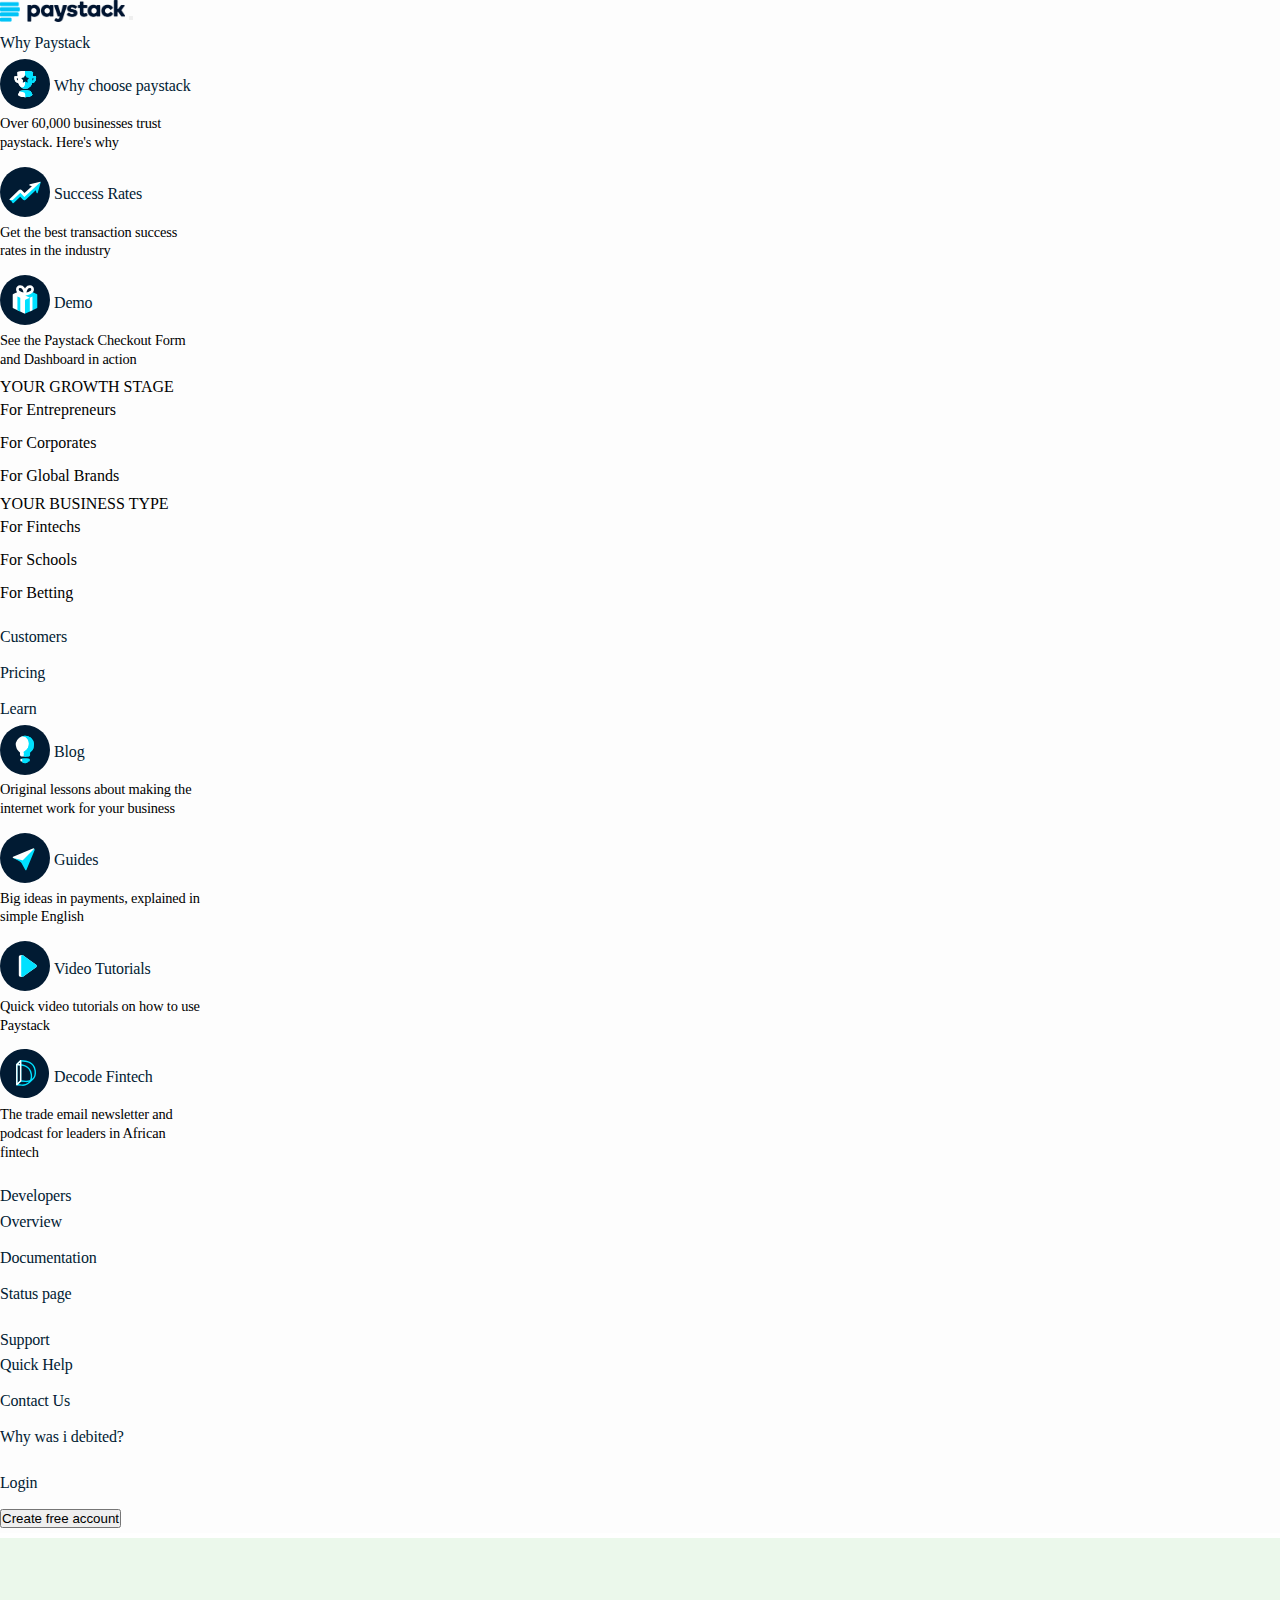
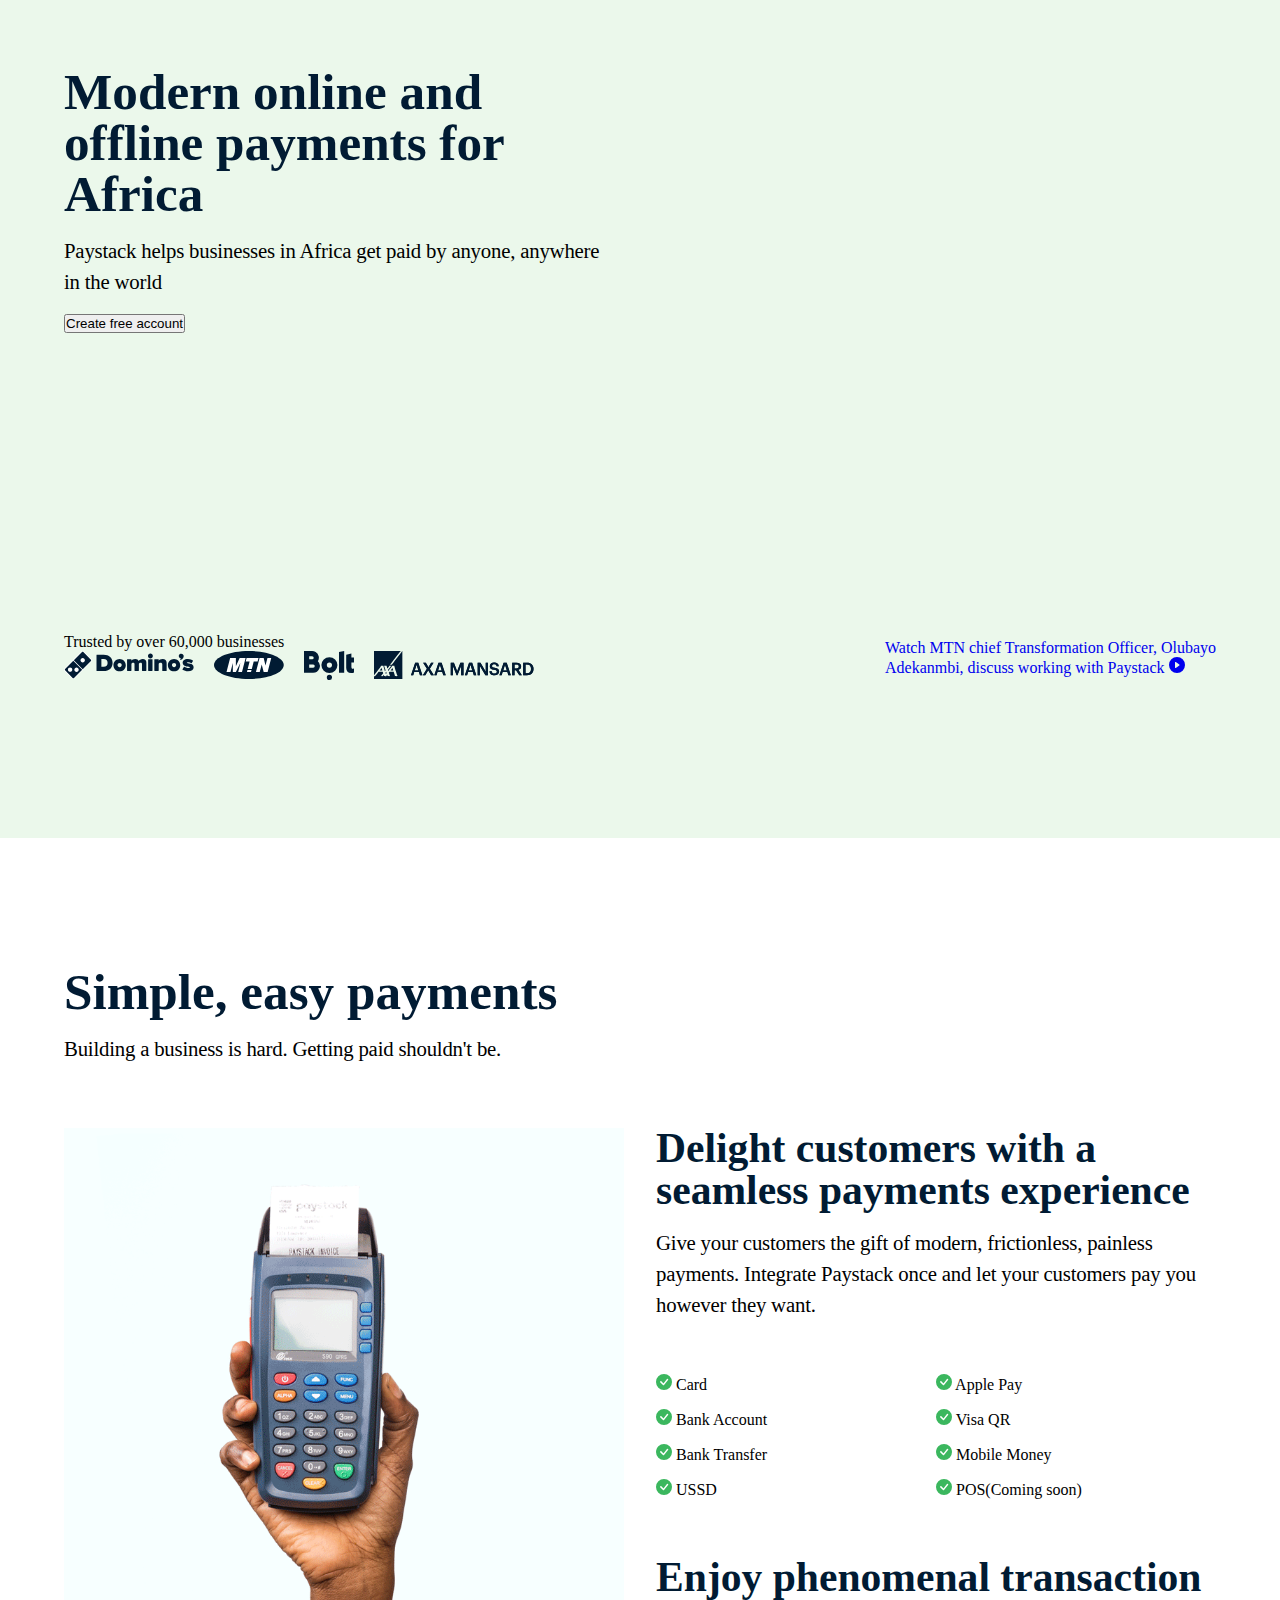
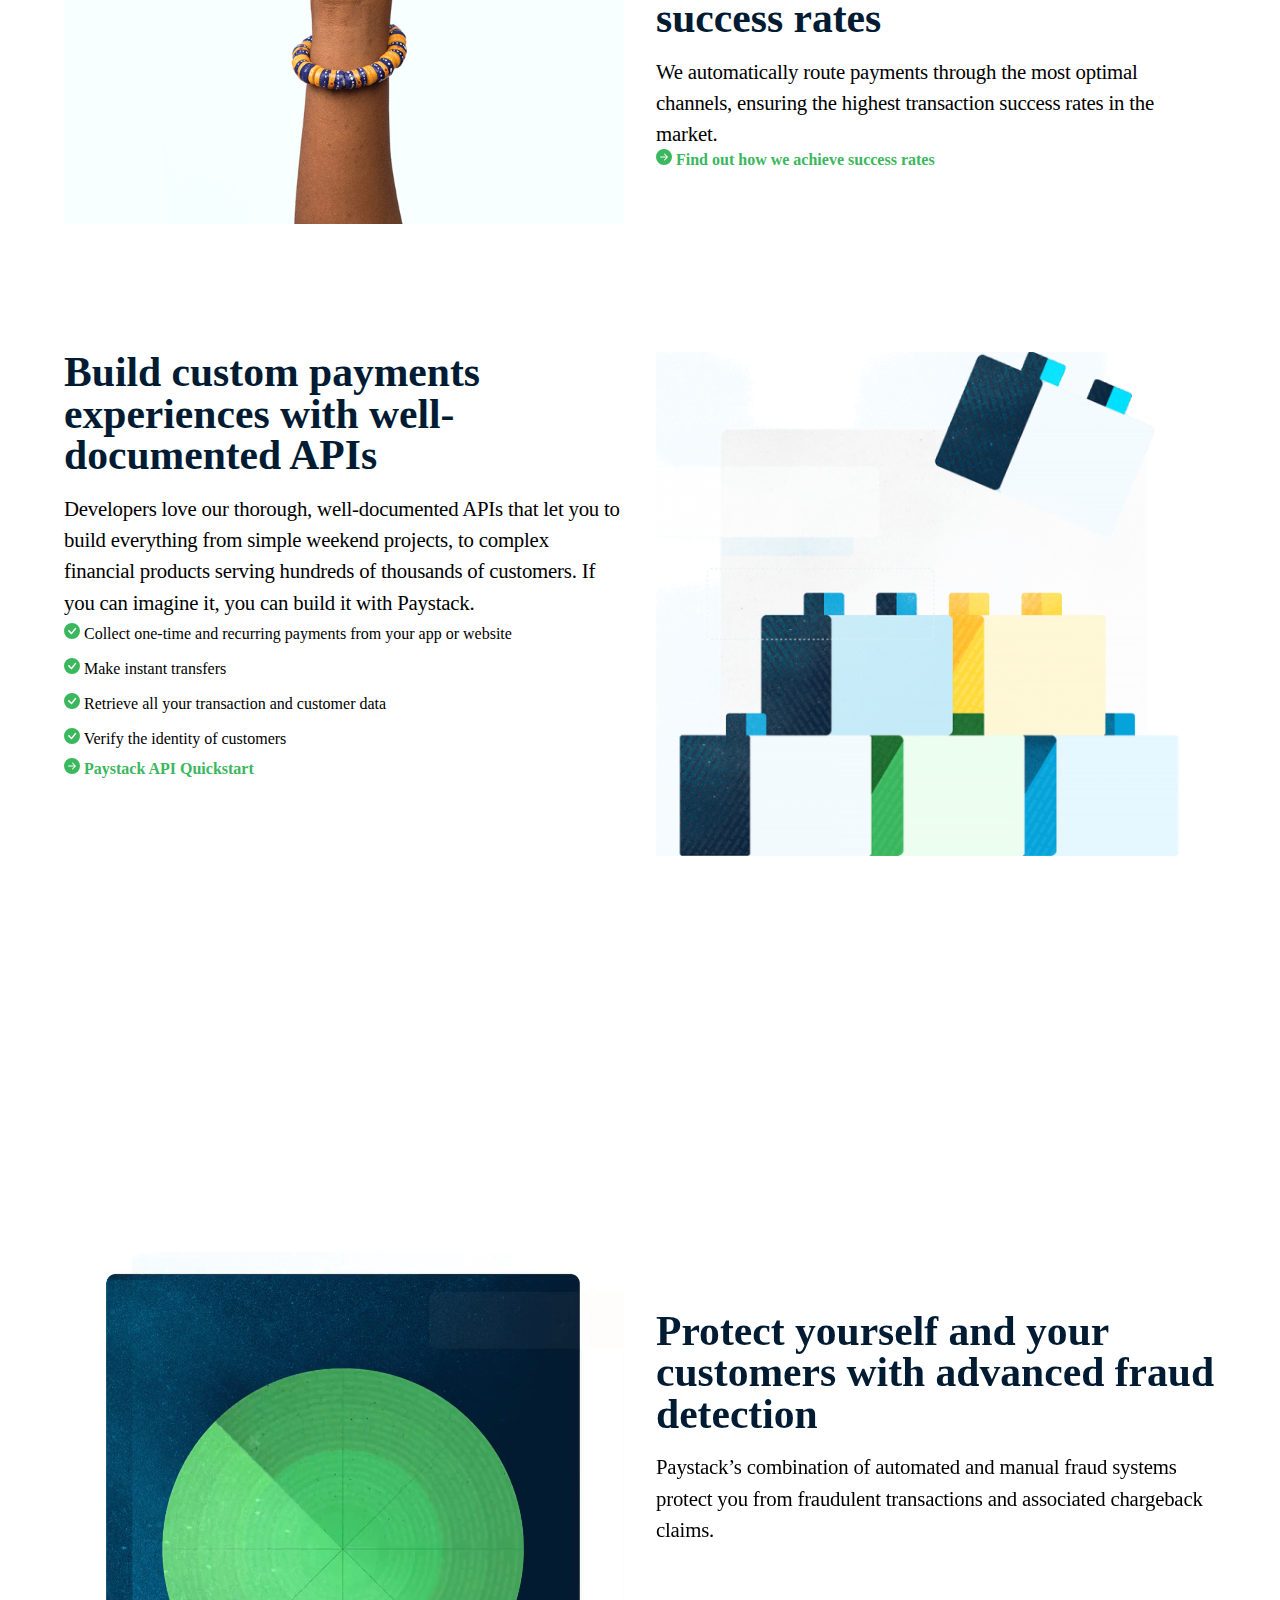
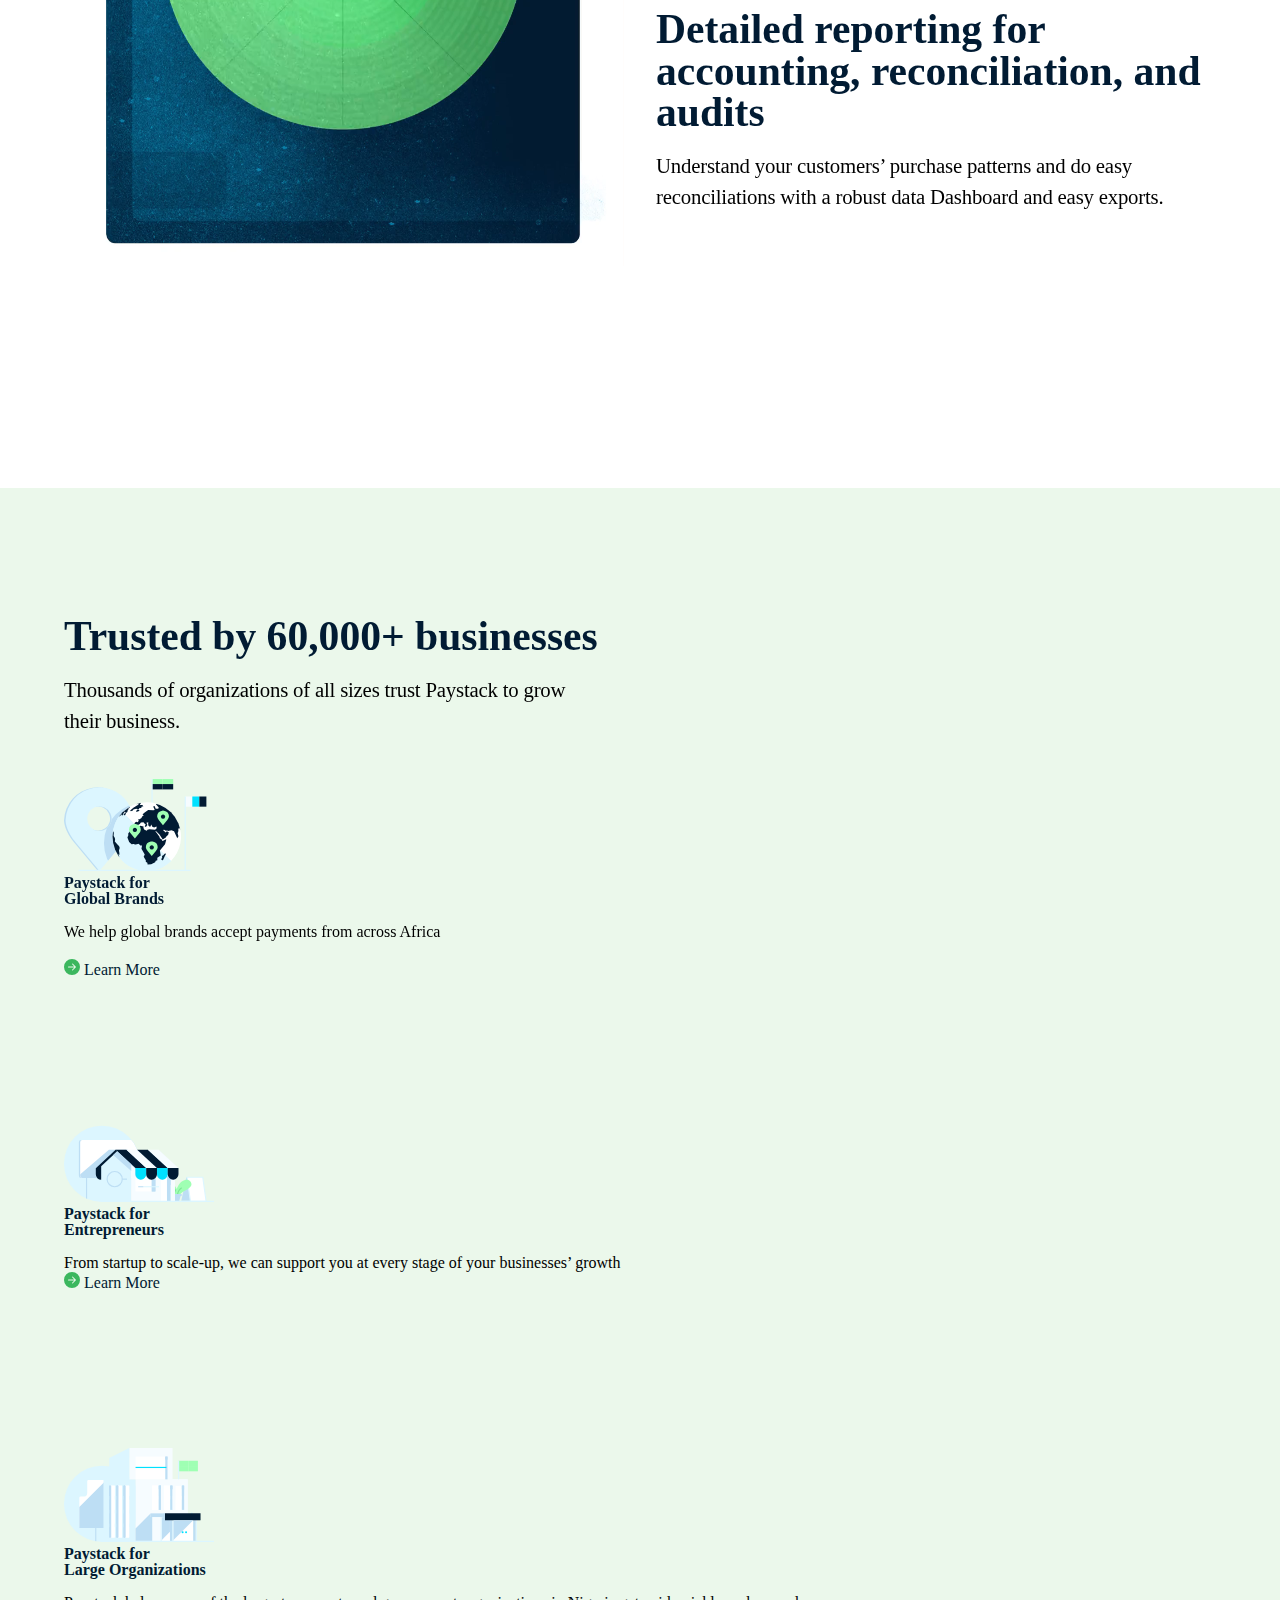
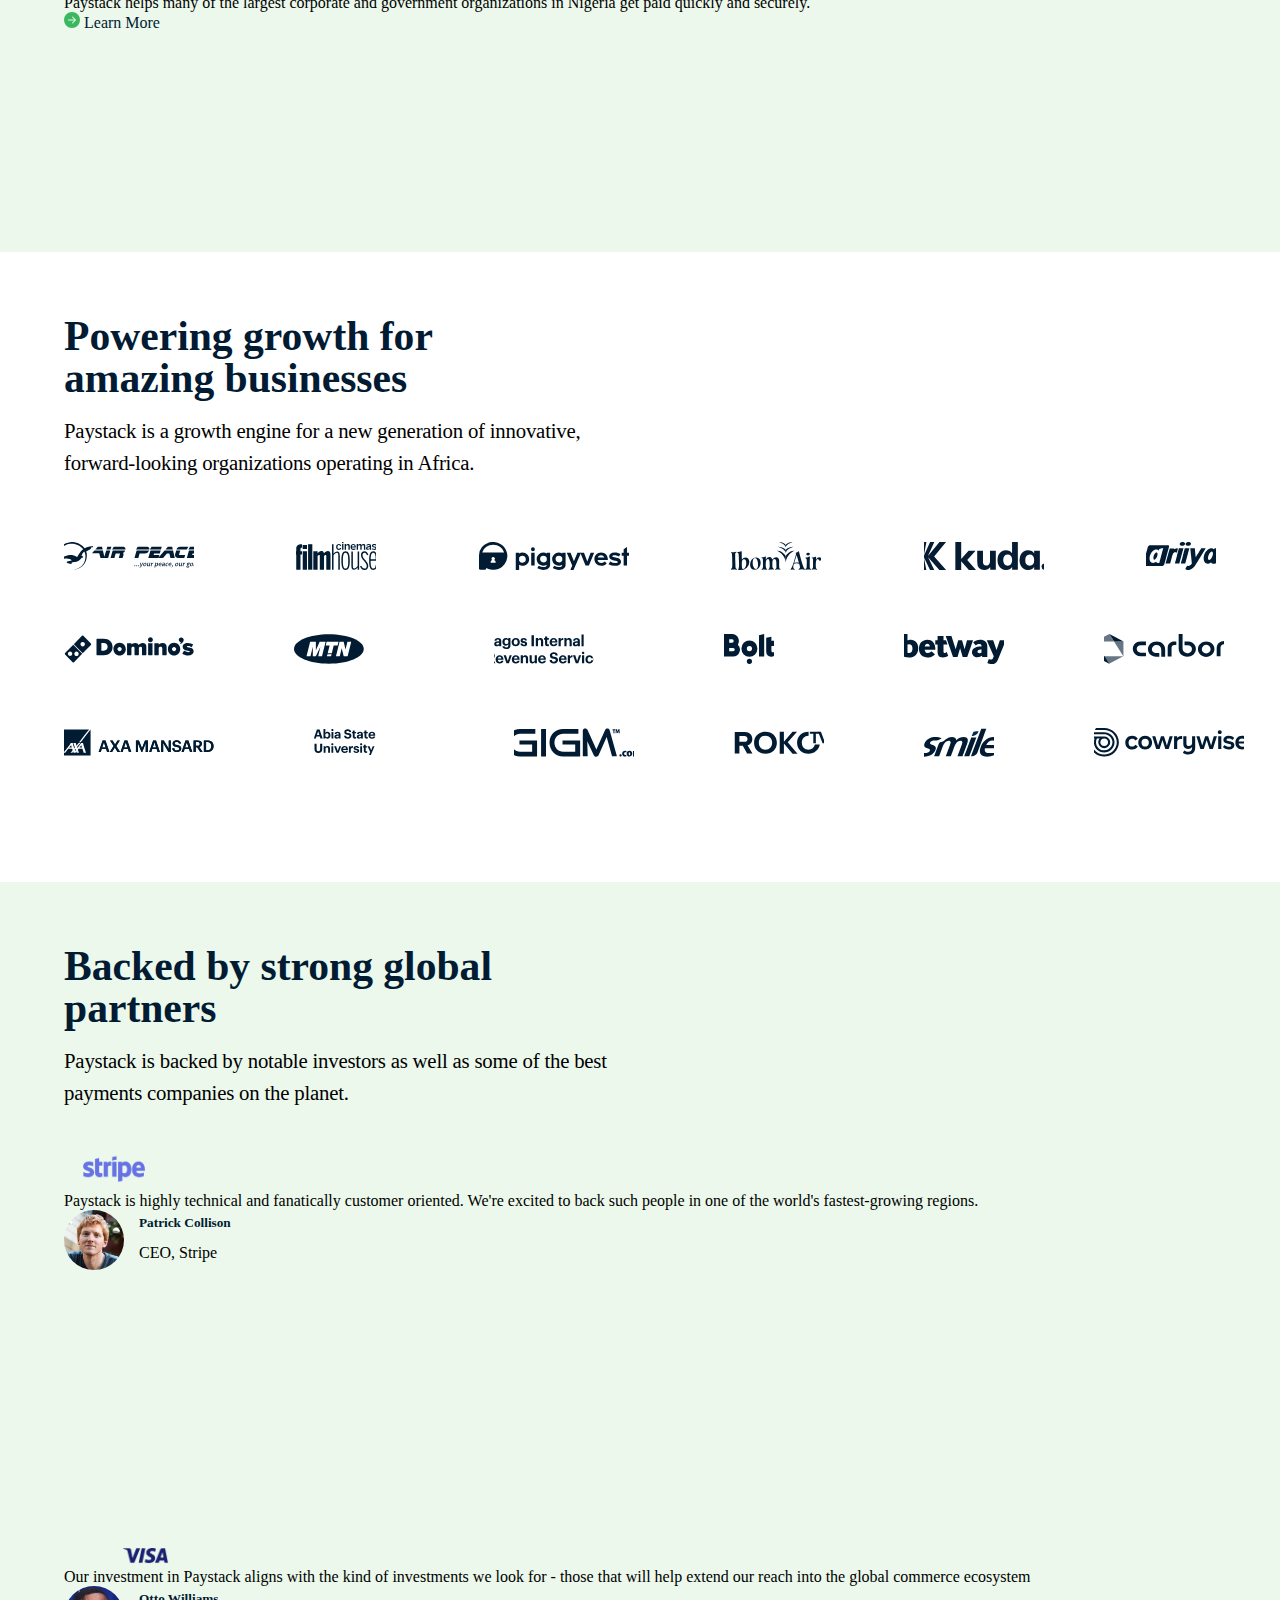
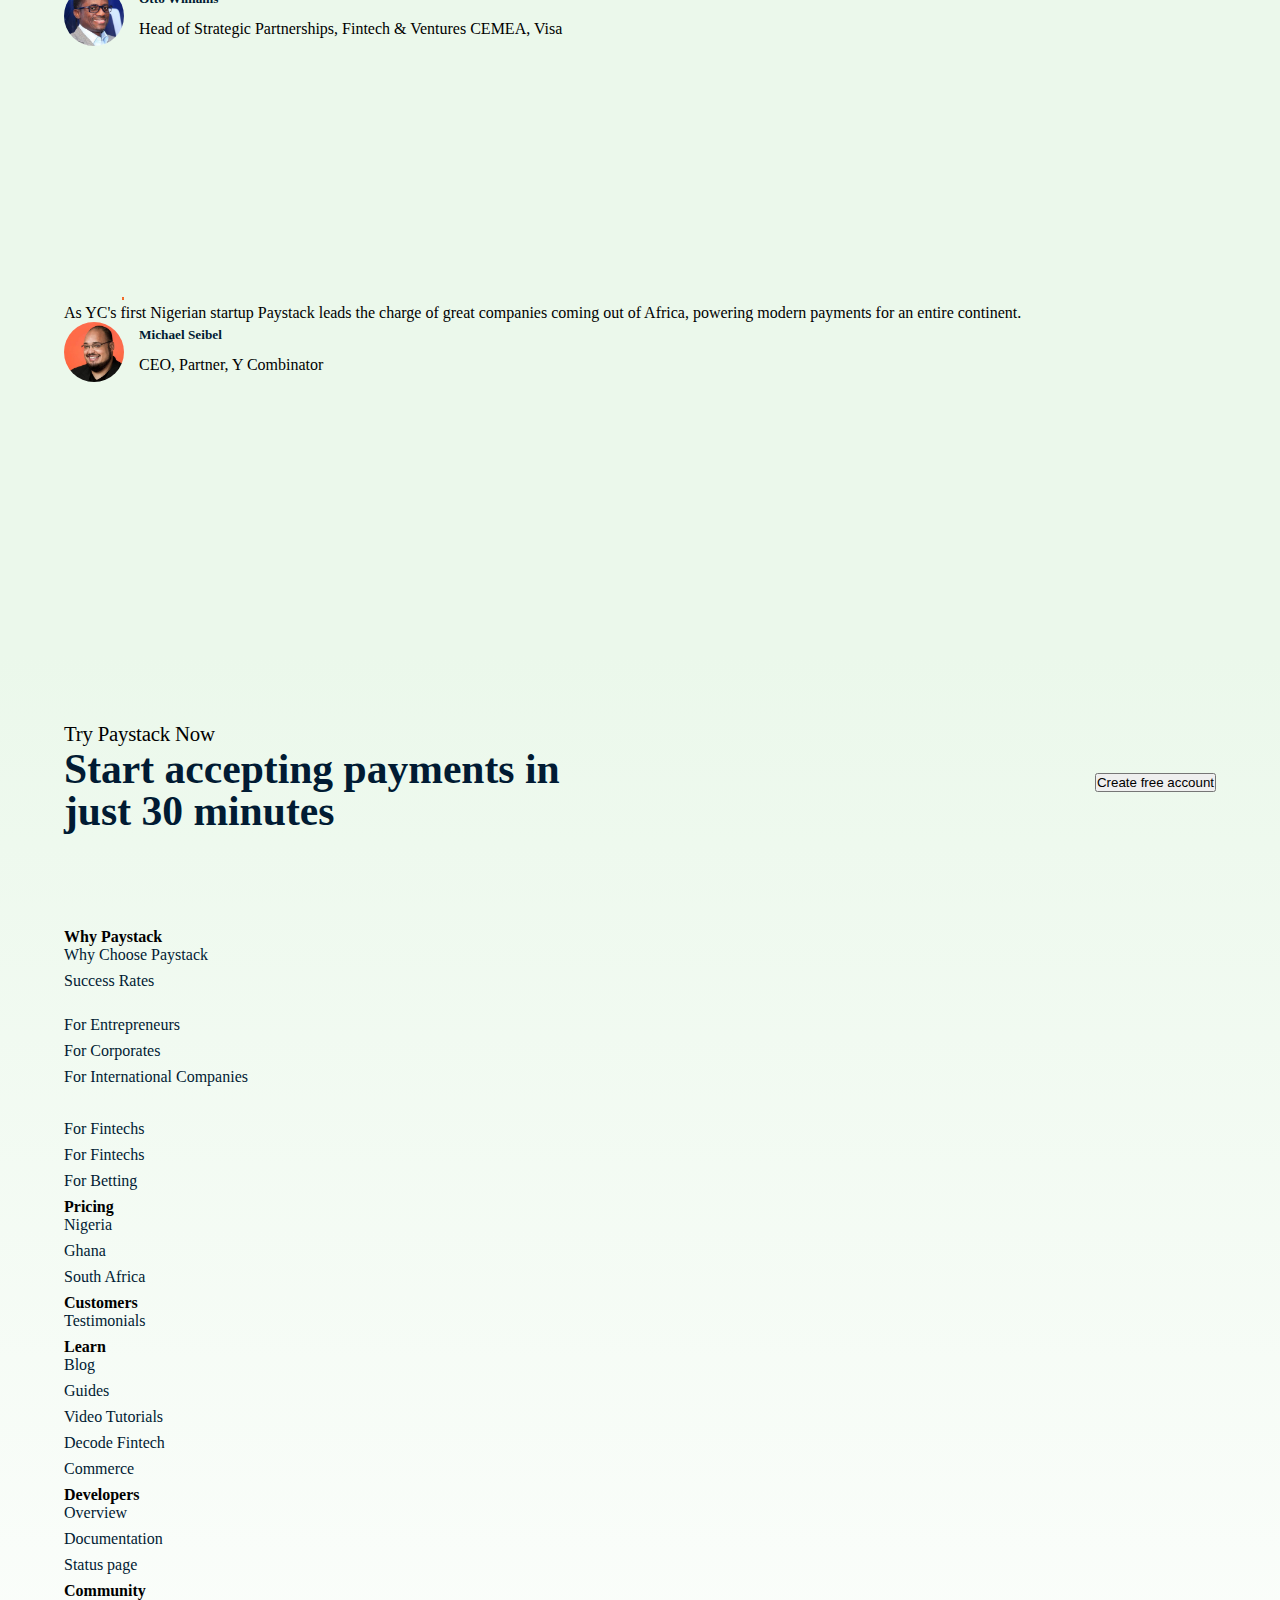
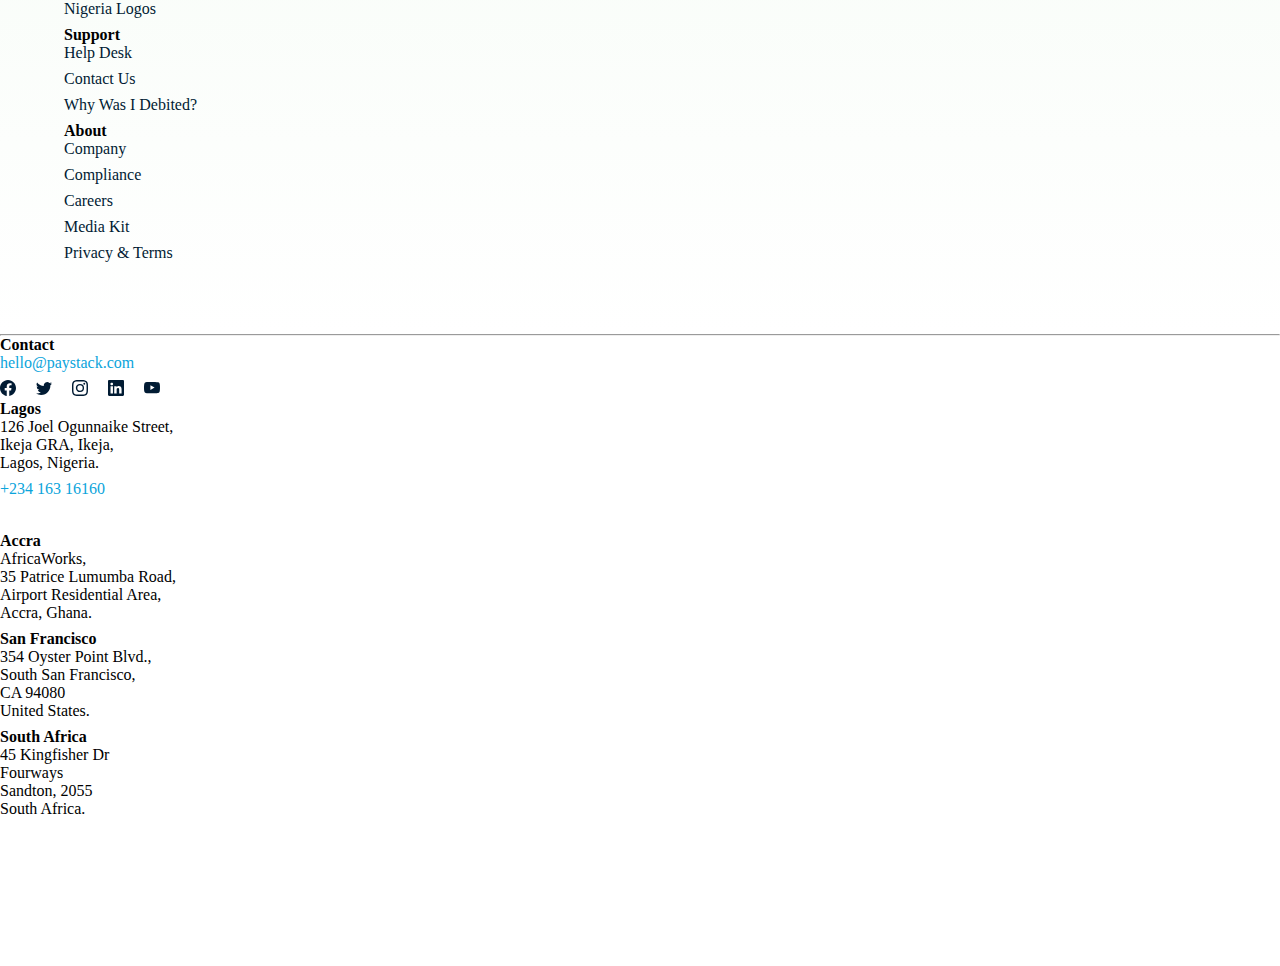
==== commit 7e2b4c8e: "corrected some errors" ====
--- a/index.html
+++ b/index.html
@@ -713,36 +713,40 @@
     <!-- page 6 -->
 
     <section class="info6">
-      <div class="info6-t">
-        <h2 class="heading">Powering growth for <br> amazing businesses</h2>
-        <p class="heading-text">
-          Paystack is a growth engine for a new generation of innovative,
-          forward-looking organizations operating in Africa.
-        </p>
-      </div>
-      <div class="info6-b ">
-        <img src="assets/images/Air-Peace-Stack-Blue_200305_154114.svg" alt="" width="230px" class="pr-2 sp">
-        <img src="assets/images/FilmHouse-Stack-Blue_200304_153641.svg" alt="" width="180px" class="pr-2 sp" >
-        <img src="assets/images/Piggyvest-Stack-Blue_200304_153734.svg" alt="" width="250" class="pr-2 sp">
-        <img src="assets/images/Ibom-Air-Stack-Blue_200304_154259.svg" alt="" width="190px" class="pr-2 sp">
-        <img src="assets/images/kuda-Stack-Blue_200304_154345.svg" alt="" width="220px" class="pr-2 sp">
-        <img src="assets/images/Ariiya-Stack-Blue_200304_155307.svg" alt="" width="70px" class=" sp">
-      </div>
-      <div class="info6-b-2 ">
-        <img src="assets/images/Dominos-Plain.svg" alt="" width="230px" class="pr-2">
-        <img src="assets/images/MTN-Plain.svg" alt="" width="200px" class="pr-3">
-        <img src="assets/images/Lagos-Internal-Revenue-Service.svg" alt="" width="230" class="pr-3">
-        <img src="assets/images/Bolt-Stack-Blue_200304_153027.svg" alt="" width="180px" class="pr-3">
-        <img src="assets/images/Betway-Plain.svg" alt="" width="200px" class="pr-2">
-        <img src="assets/images/carbon-dark.svg" alt="" width="120px" class="">
-      </div>
-      <div class="info6-b-3 ">
-        <img src="assets/images/Axa-mansard-_-Plain.svg" alt="" width="250px" class="pr-2">
-        <img src="assets/images/Abia-State-University.svg" alt="" width="200px" class="pr-2">
-        <img src="assets/images/GIGM-Plain_180827_172142.svg" alt="" width="220" class="pr-2">
-        <img src="assets/images/IrokoTV-Plain.svg" alt="" width="190px" class="pr-2">
-        <img src="assets/images/Smile-Plain_180827_172218.svg" alt="" width="170px" class="pr-2">
-        <img src="assets/images/Cowrywise-dark.svg" alt="" width="150px" class="">
+      <div class="info6-content">
+        <div class="info6-t">
+          <h2 class="heading">Powering growth for amazing businesses</h2>
+          <p class="heading-text">
+            Paystack is a growth engine for a new generation of innovative,
+            forward-looking organizations operating in Africa.
+          </p>
+        </div>
+        <div class="info6-bottom">
+          <div class="info6-b ">
+            <img src="assets/images/Air-Peace-Stack-Blue_200305_154114.svg" alt="" width="230px" class="pr-2 sp">
+            <img src="assets/images/FilmHouse-Stack-Blue_200304_153641.svg" alt="" width="180px" class="pr-2 sp" >
+            <img src="assets/images/Piggyvest-Stack-Blue_200304_153734.svg" alt="" width="250" class="pr-2 sp">
+            <img src="assets/images/Ibom-Air-Stack-Blue_200304_154259.svg" alt="" width="190px" class="pr-2 sp">
+            <img src="assets/images/kuda-Stack-Blue_200304_154345.svg" alt="" width="220px" class="pr-2 sp">
+            <img src="assets/images/Ariiya-Stack-Blue_200304_155307.svg" alt="" width="70px" class=" sp">
+          </div>
+          <div class="info6-b-2 ">
+            <img src="assets/images/Dominos-Plain.svg" alt="" width="230px" class="pr-2">
+            <img src="assets/images/MTN-Plain.svg" alt="" width="200px" class="pr-3">
+            <img src="assets/images/Lagos-Internal-Revenue-Service.svg" alt="" width="230" class="pr-3">
+            <img src="assets/images/Bolt-Stack-Blue_200304_153027.svg" alt="" width="180px" class="pr-3">
+            <img src="assets/images/Betway-Plain.svg" alt="" width="200px" class="pr-2">
+            <img src="assets/images/carbon-dark.svg" alt="" width="120px" class="">
+          </div>
+          <div class="info6-b-3 ">
+            <img src="assets/images/Axa-mansard-_-Plain.svg" alt="" width="250px" class="pr-2">
+            <img src="assets/images/Abia-State-University.svg" alt="" width="200px" class="pr-2">
+            <img src="assets/images/GIGM-Plain_180827_172142.svg" alt="" width="220" class="pr-2">
+            <img src="assets/images/IrokoTV-Plain.svg" alt="" width="190px" class="pr-2">
+            <img src="assets/images/Smile-Plain_180827_172218.svg" alt="" width="170px" class="pr-2">
+            <img src="assets/images/Cowrywise-dark.svg" alt="" width="150px" class="">
+          </div>
+        </div>
       </div>
     </section>
 
--- a/assets/style.css
+++ b/assets/style.css
@@ -542,38 +542,39 @@
 /* page 6 */
 
 .info6 {
-  margin: auto 0;
-  margin-top: 10%;
-  width: 100%;
-  height: 100vh;
-  position: relative;
+  padding: 4rem;
+  width: 100%;
+  min-height: 70vh;
+}
+
+.info6-content {
+  display: flex;
+  flex-direction: column;
+  gap: 4rem;
 }
 
 .info6-t {
-  left: 5%;
-  width: 40%;
-  position: absolute;
+  max-width: 45%;
+}
+
+.info6-bottom {
+  display: flex;
+  flex-direction: column;
+  gap: 4rem;
 }
 
 .info6-b {
-  top: 45%;
-  left: 5%;
-  right: 5%;
-  position: absolute;
-}
-
+  display: flex;
+  justify-content: space-between;
+}
 .info6-b-2 {
-  top: 62%;
-  left: 5%;
-  right: 5%;
-  position: absolute;
+  display: flex;
+  justify-content: space-between;
 }
 
 .info6-b-3 {
-  top: 79%;
-  left: 5%;
-  right: 5%;
-  position: absolute;
+  display: flex;
+  justify-content: space-between;
 }
 
 .pr-2 {
@@ -584,35 +585,25 @@
   padding-right: 130px !important;
 }
 
-@media (max-width: 500px) {
+@media (max-width: 720px) {
   .info6 {
-    margin: auto 0;
-    margin-top: 10%;
-    width: auto;
-    height: 70vh;
-    position: relative;
+    padding: 2rem;
+  }
+
+  .info6-content {
+    display: flex;
+    flex-direction: column;
+    gap: 2rem;
   }
 
   .info6-t {
-    left: 5%;
-    right: 5%;
-    width: auto;
-    position: absolute;
-  }
-
+    max-width: 100%;
+  }
   .info6-b {
-    top: 50%;
-    left: 5%;
-    right: 5%;
-    position: absolute;
-  }
-
-  .sp {
-    padding-bottom: 40px;
-  }
-
-  .pr-2 {
-    margin-right: -60px !important;
+    display: flex;
+    justify-content: flex-start;
+    flex-wrap: wrap;
+    gap: 1.5rem;
   }
 
   .info6-b-2 {
@@ -693,16 +684,10 @@
   padding-bottom: 15px;
 } */
 
-@media (max-width: 500px) {
+@media (max-width: 720px) {
   .info7 {
     padding: 2rem;
   }
-  /* .info7-content {
-    display: flex;
-    flex-direction: column;
-    gap: 2rem;
-    width: 100%;
-  } */
 
   .info7-t {
     max-width: 100%;
@@ -743,7 +728,7 @@
   color: #011b33;
 }
 
-@media (max-width: 500px) {
+@media (max-width: 720px) {
   .footer1 {
     padding: 2rem;
   }
